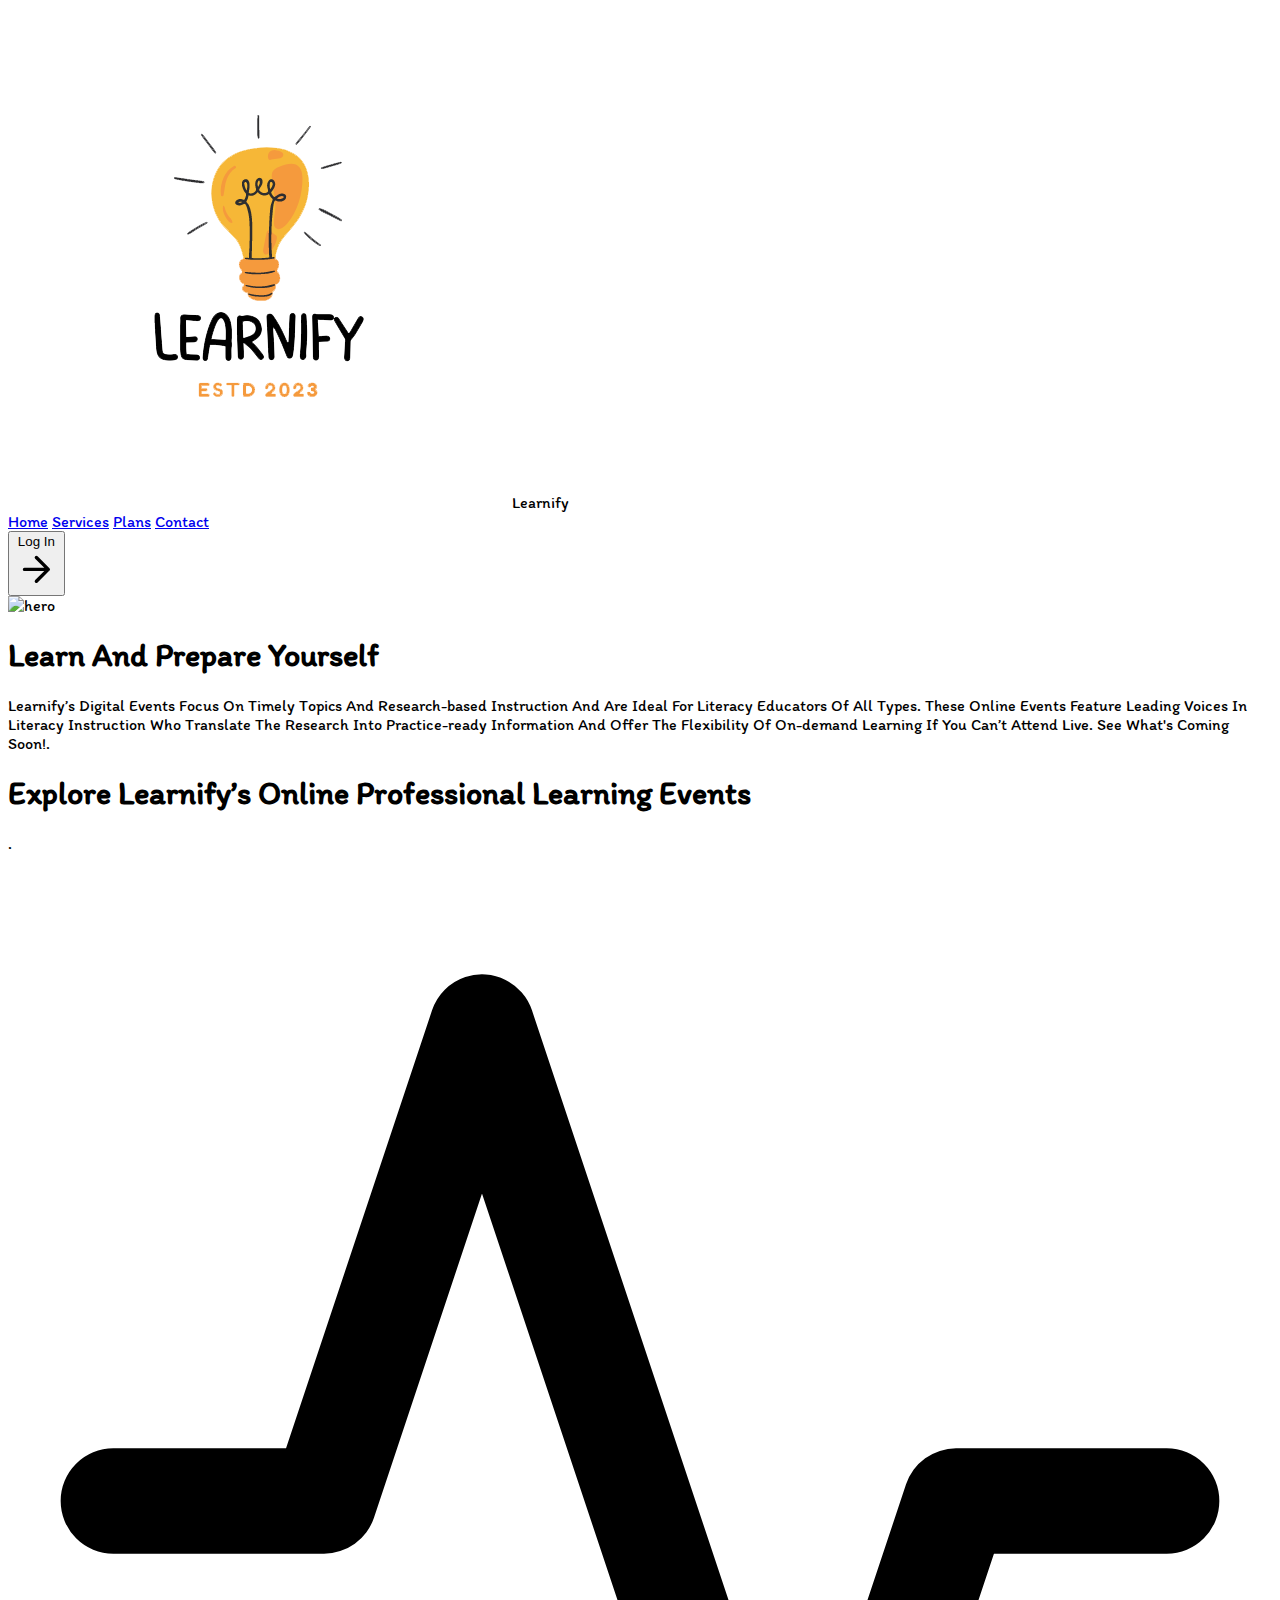
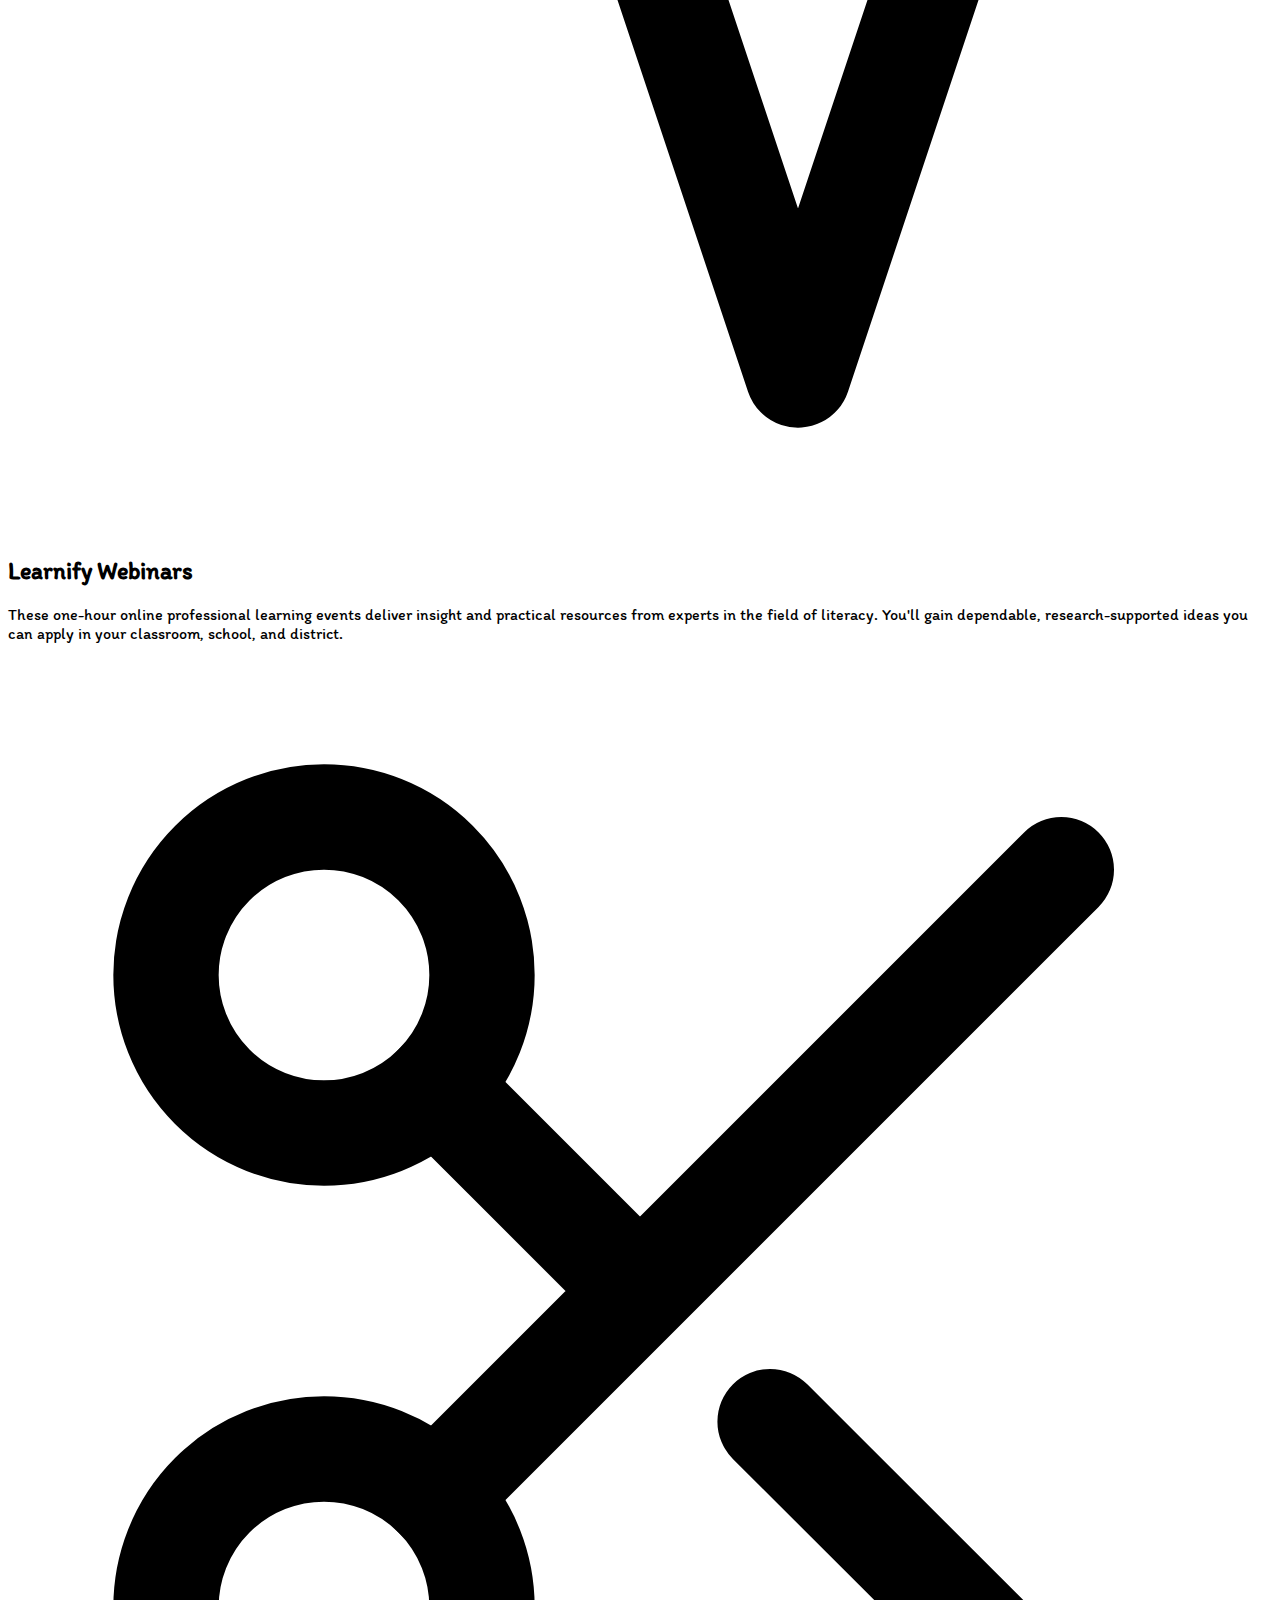
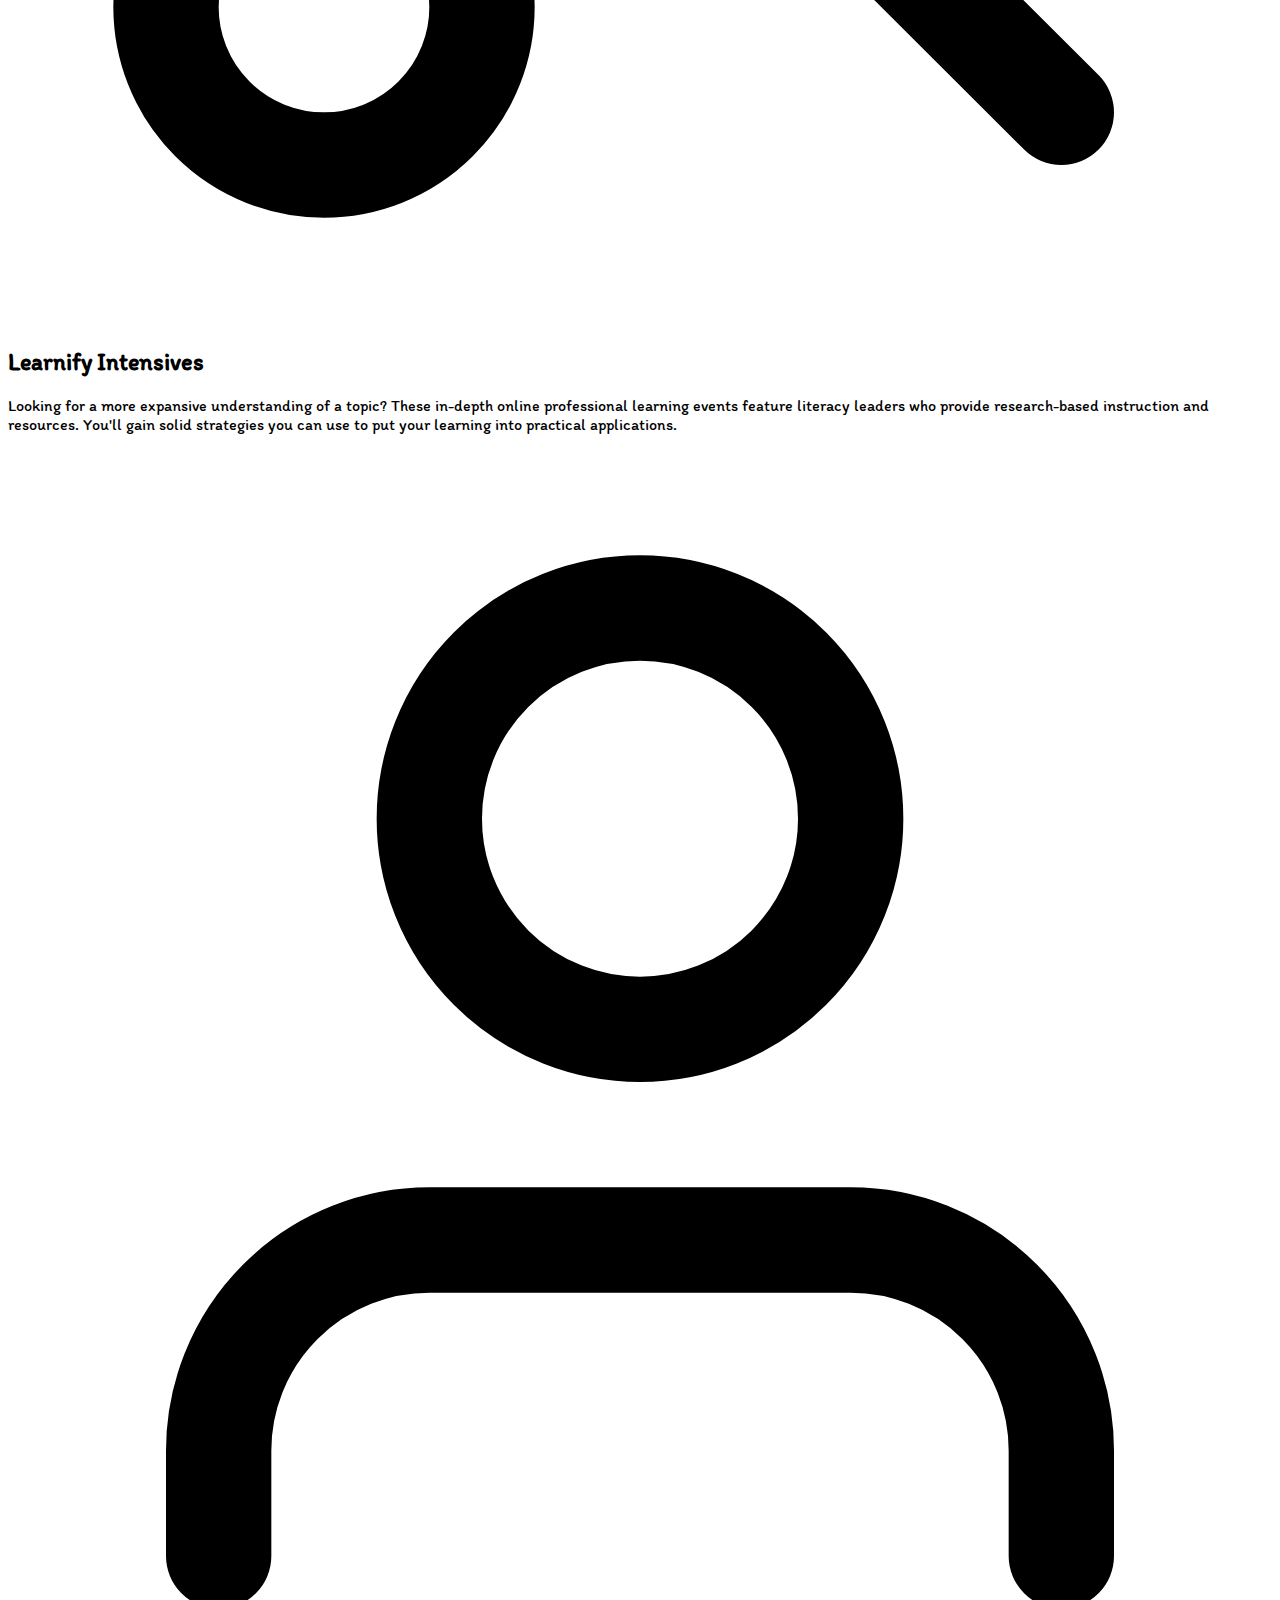
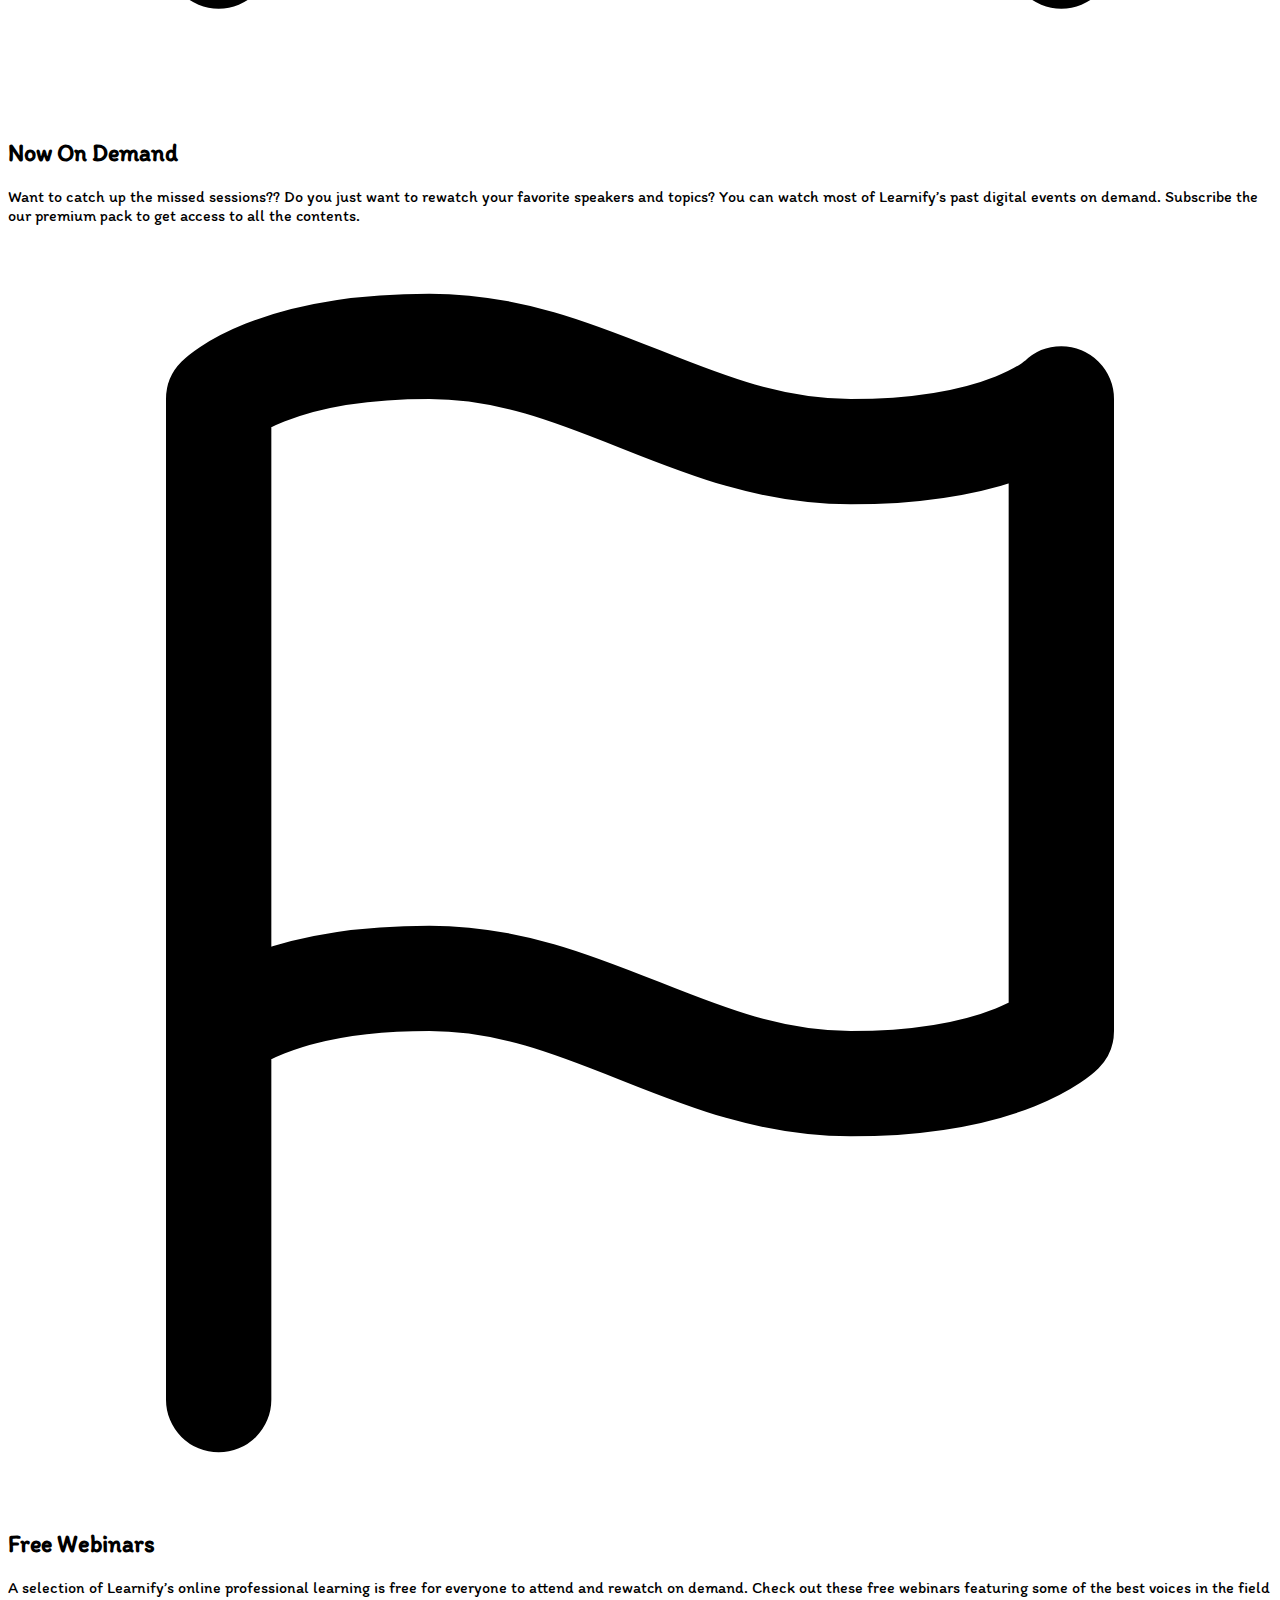
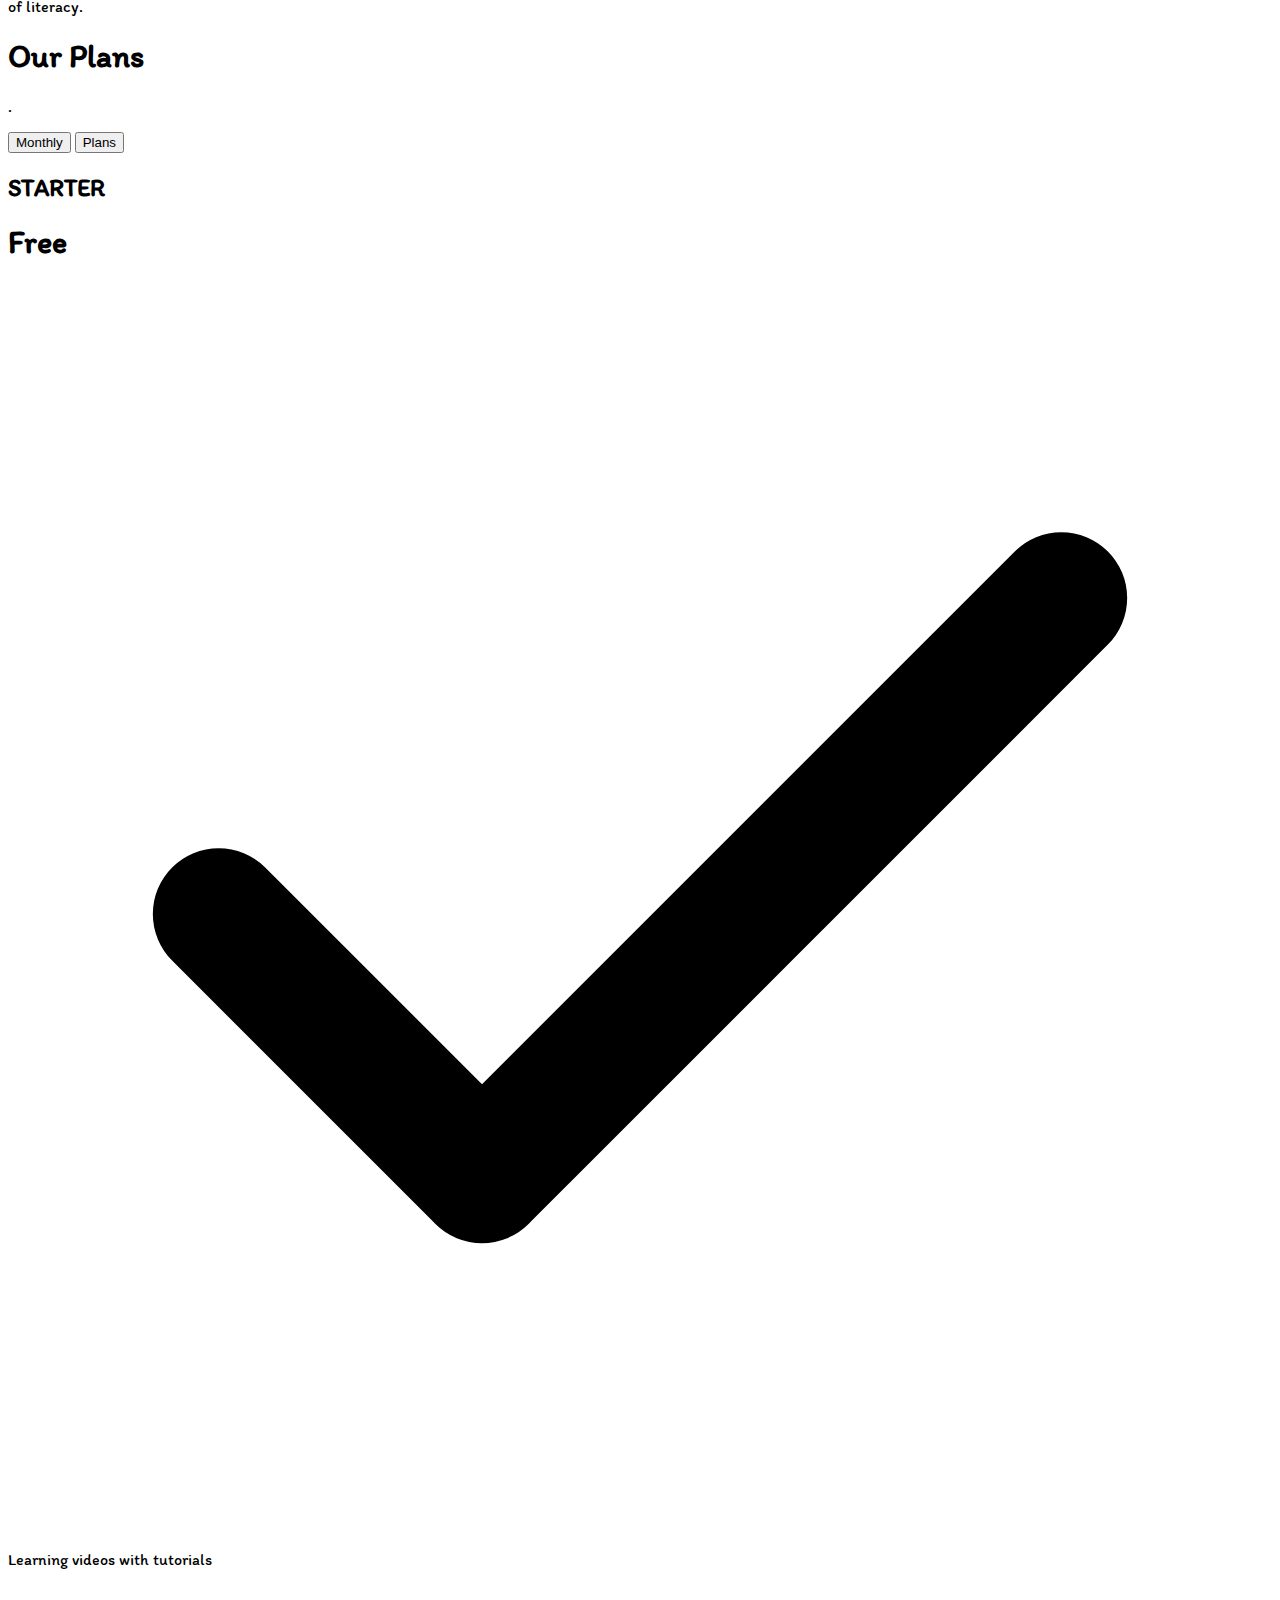
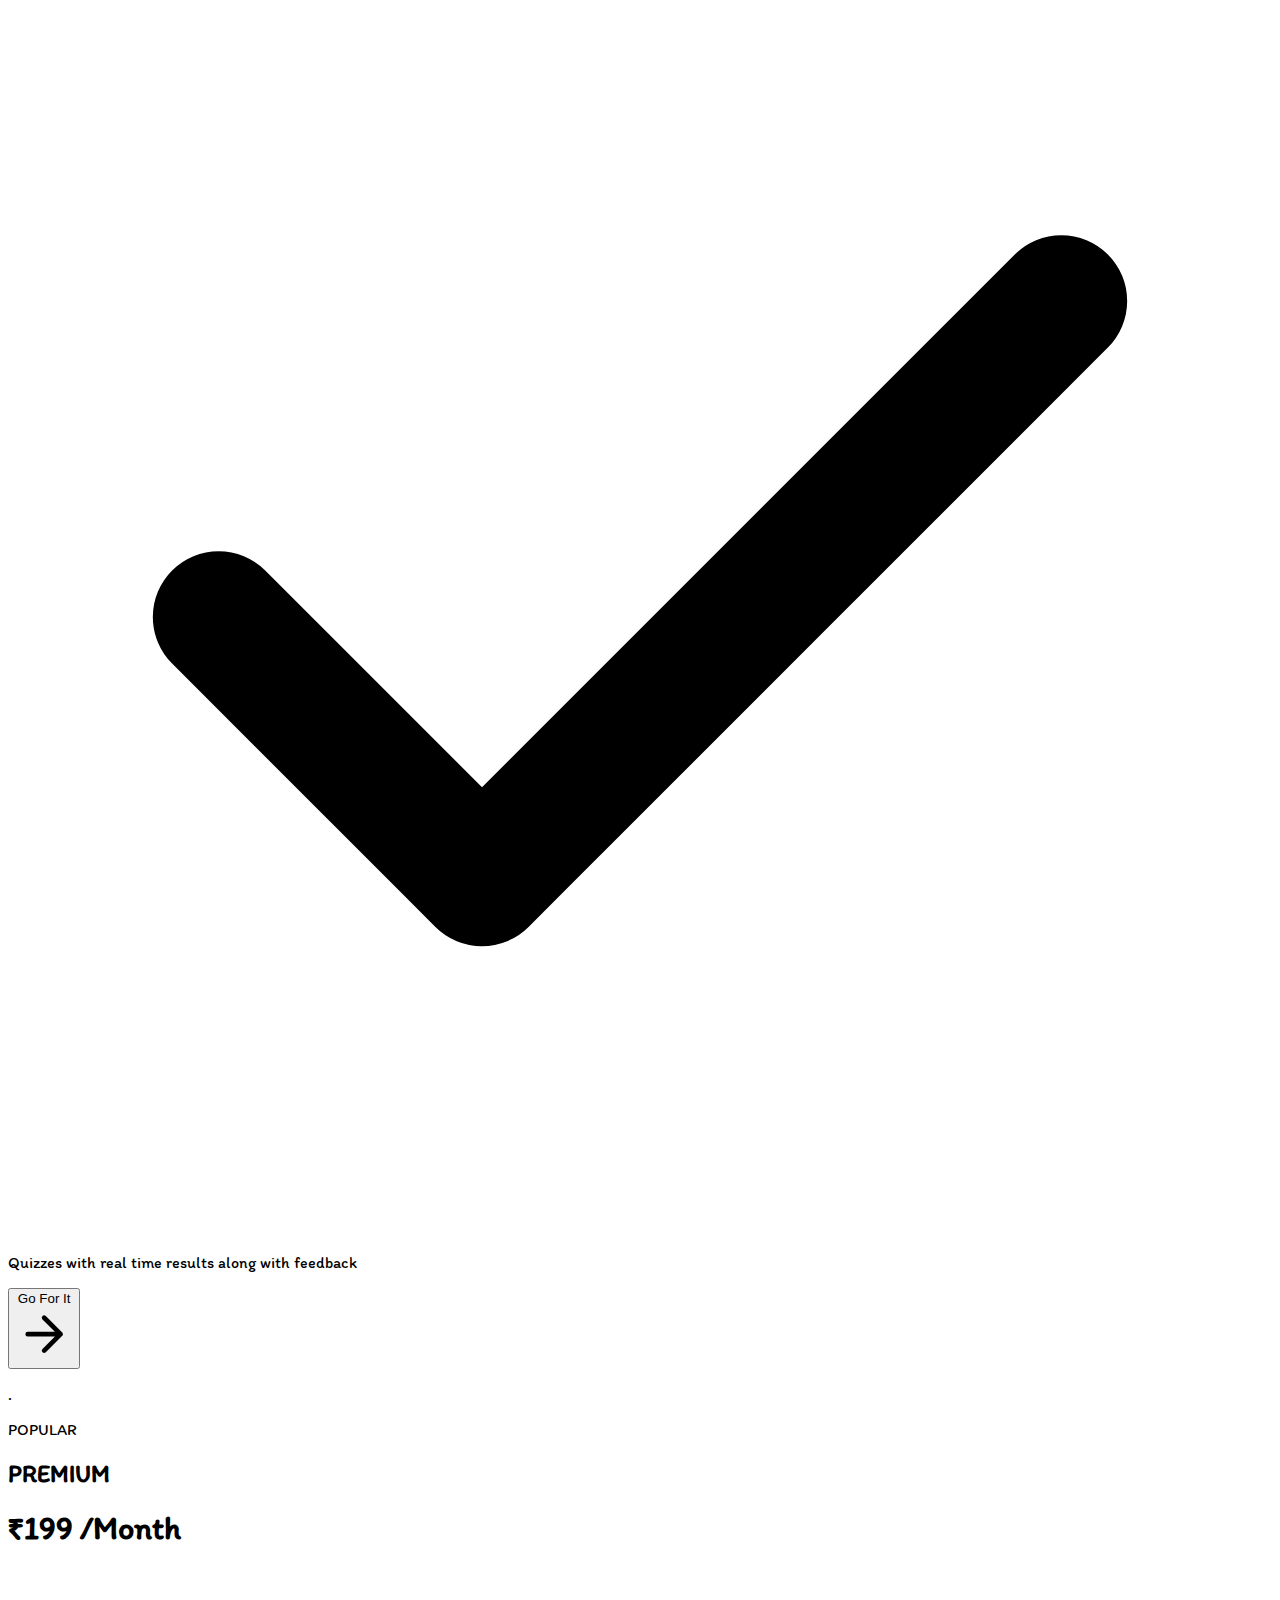
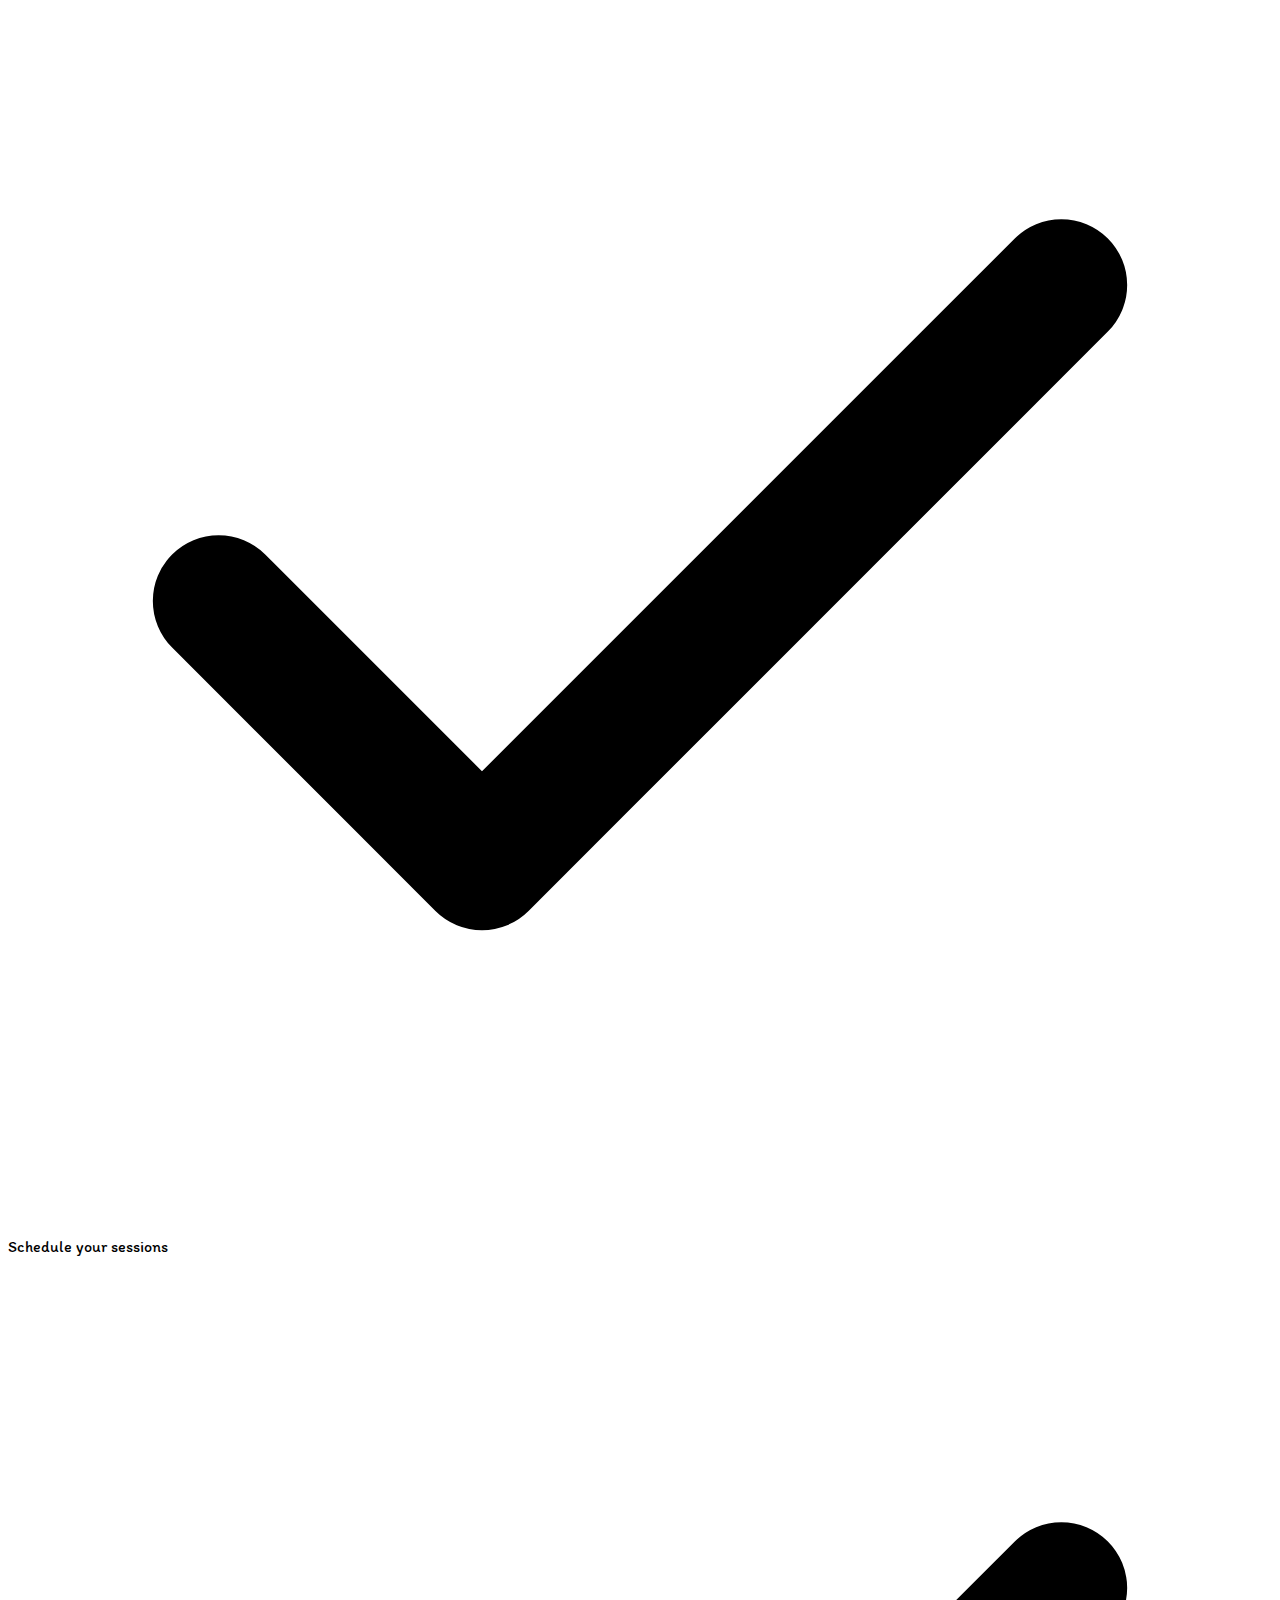
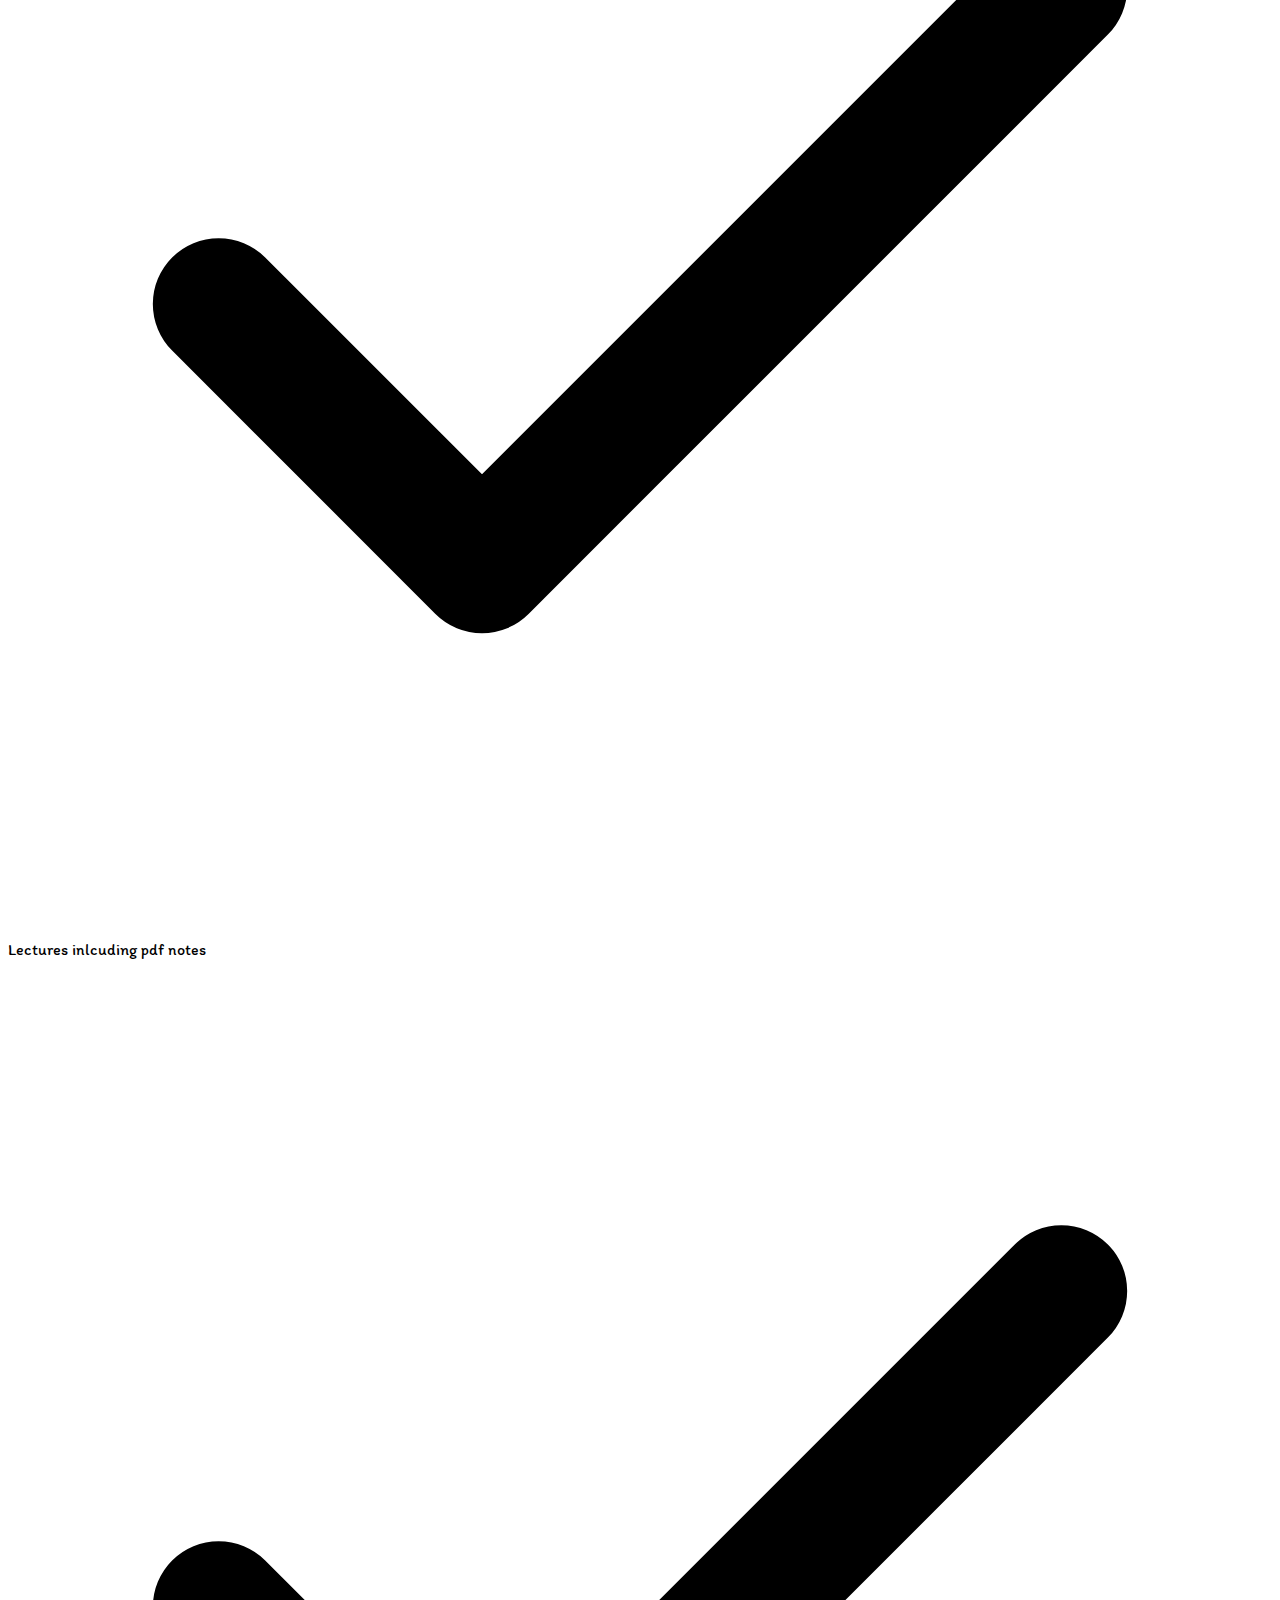
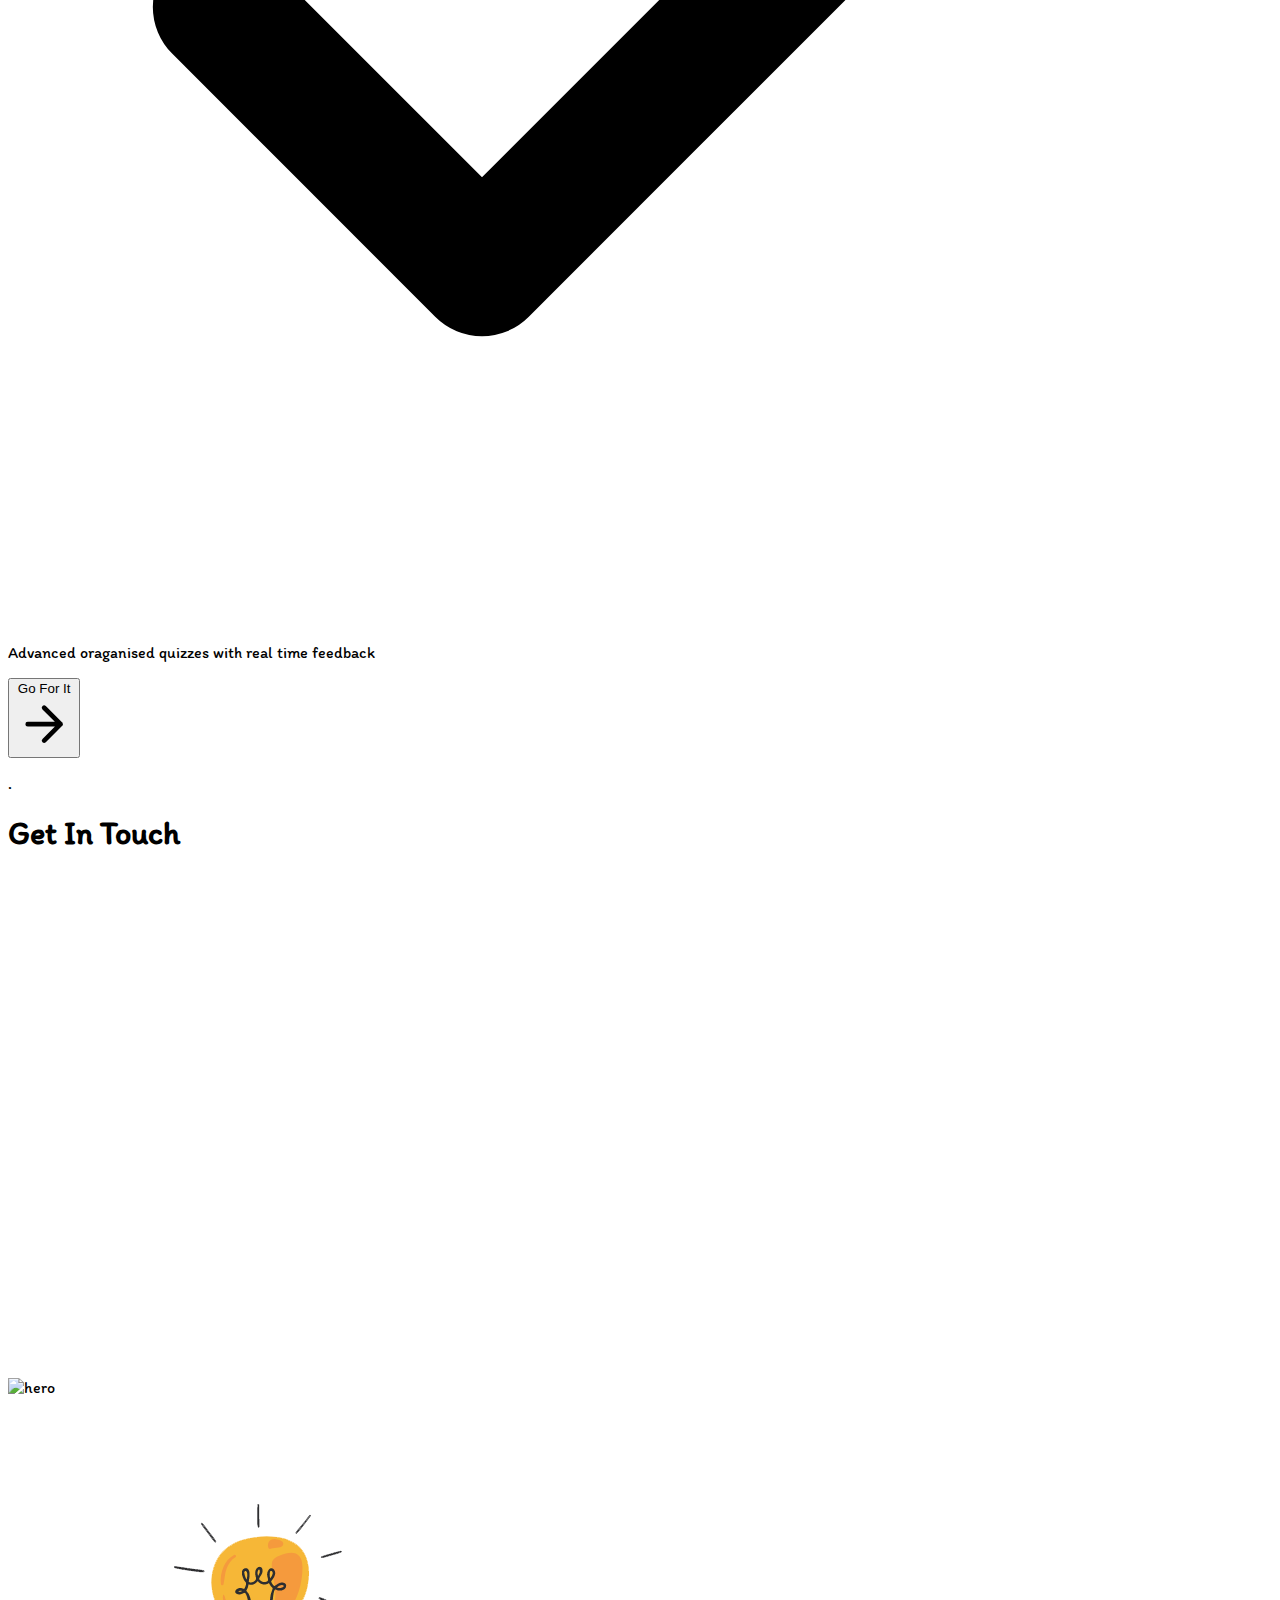
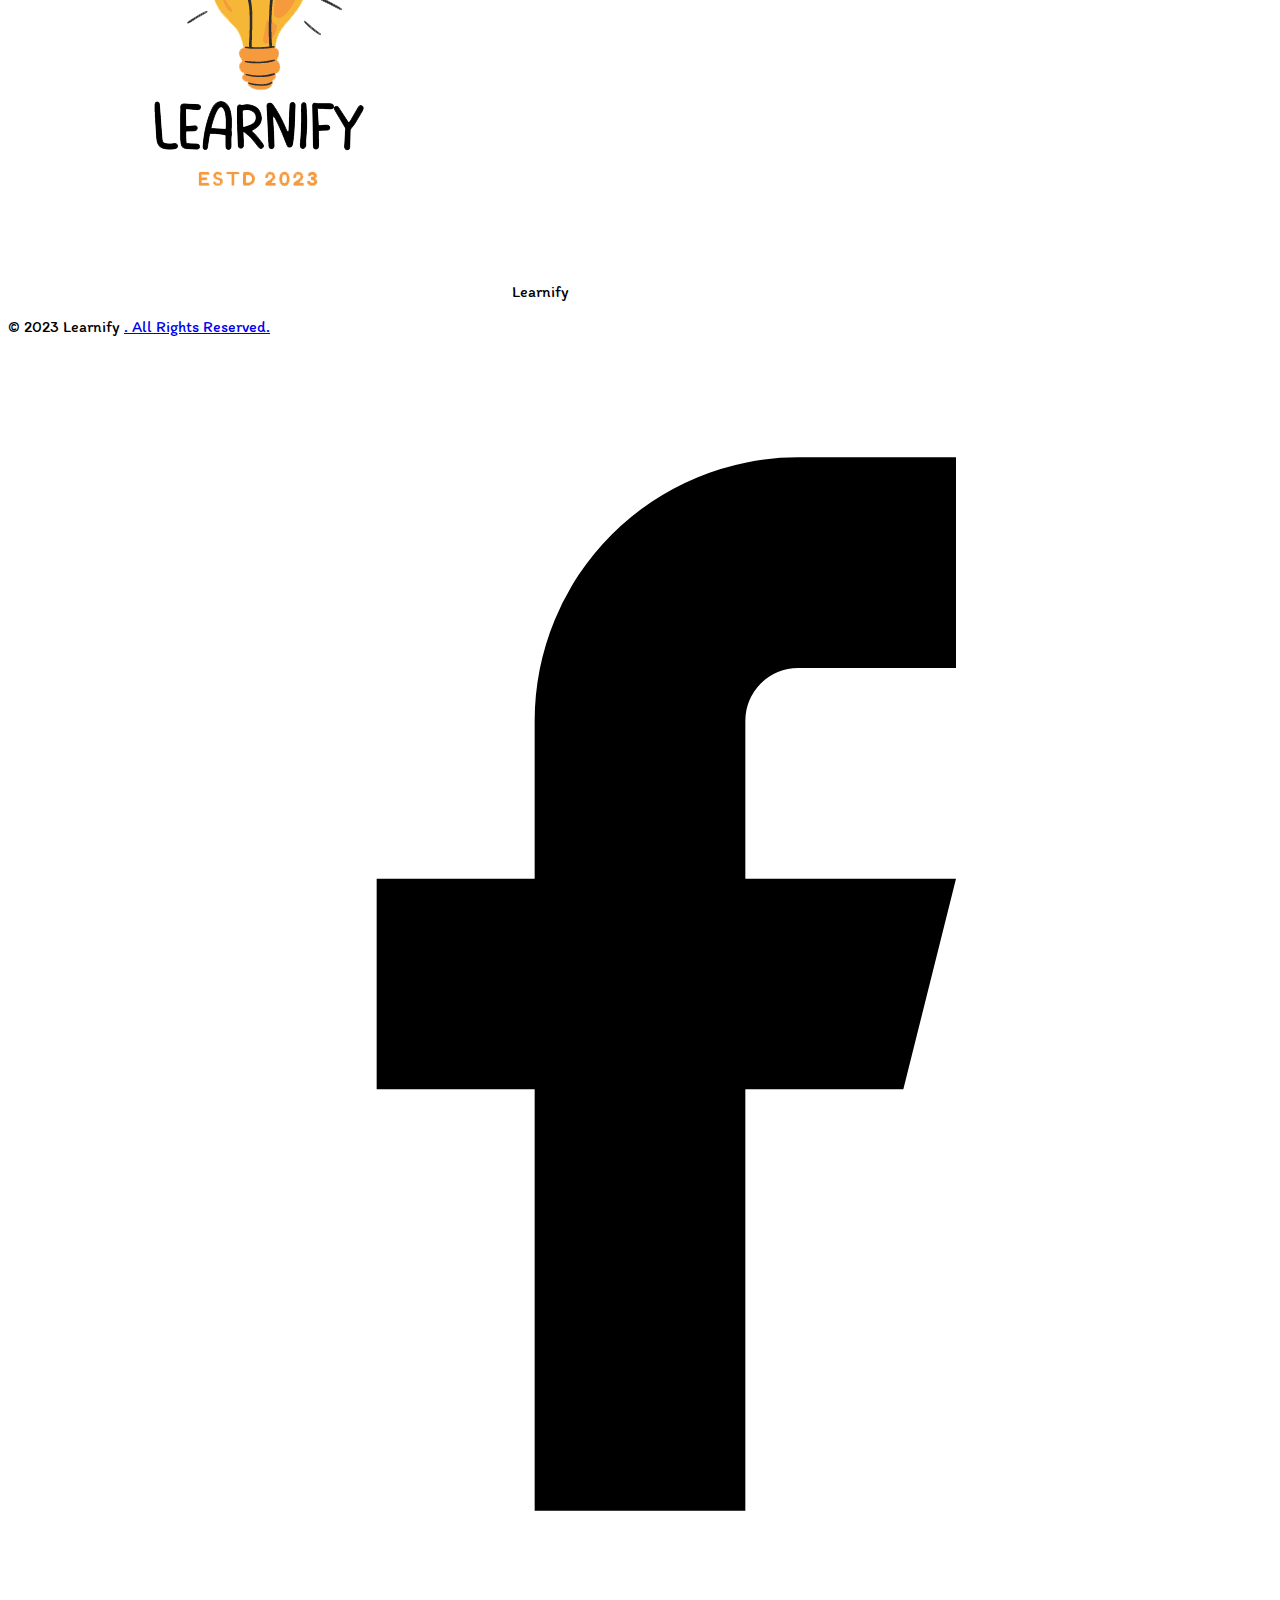
==== index.html @ 4a9d0277 "Fixed Css Of Forms" ====
<!doctype html>
<html>

<head>
    <meta charset="UTF-8">
    <meta name="viewport" content="width=device-width, initial-scale=1.0">
    <meta name="description" content="Welcome To World's Most Simplest e-Learning Web App" />
    <meta name="keywords" content="cloud,e-Learning,learnify" />
    <meta name="author" content="Soumwadeep Guha, Rohan Sharma & Manjeet Sharma" />
    <link rel="icon" href="img/relicon.png">
    <title>Welcome To Learnify</title>
    <script src="https://cdn.tailwindcss.com"></script>
</head>
<style>
    @import url("https://fonts.googleapis.com/css2?family=Itim&display=swap");

    body {
        overflow-x: hidden !important;
        font-family: "Itim", cursive !important;
        scroll-behavior: smooth !important;
    }

    #iframecss {
        width: 100%;
        min-width: 500px;
        height: auto;
        min-height: 500px;
    }

    @media screen and (max-width: 962px) {
        #iframecss {
            width: 60%!important;
            min-width: 400px;
            height: auto;
            min-height: 500px;
        }
    }
</style>

<body>
    <header class="text-gray-600 body-font">
        <div class="container mx-auto flex flex-wrap p-5 flex-col md:flex-row items-center">
            <a
                class="flex order-first lg:order-none lg:w-1/5 title-font font-medium items-center text-gray-900 lg:items-center lg:justify-center mb-4 md:mb-0">
                <img src="img/icon.png" alt="logo" class="w-16 rounded-full">
                <span class="ml-3 text-3xl">Learnify</span>
            </a>
            <nav class="flex lg:w-2/5 flex-wrap items-center mt-2 text-base md:ml-auto">
                <a class="mr-5 hover:text-gray-900" href="#home">Home</a>
                <!-- <a class="mr-5 hover:text-gray-900" href="#">About</a> -->
                <a class="mr-5 hover:text-gray-900" href="#services">Services</a>
                <a class="mr-5 hover:text-gray-900" href="#plans">Plans</a>
                <a class="hover:text-gray-900" href="#contact">Contact</a>
            </nav>

            <div class="lg:w-2/5 inline-flex lg:justify-end ml-5 lg:ml-0">
                <button
                    class="inline-flex items-center bg-yellow-500 border-0 py-1 px-3 focus:outline-none hover:bg-gray-200 rounded text-base mt-4 md:mt-0">Log
                    In
                    <svg fill="none" stroke="currentColor" stroke-linecap="round" stroke-linejoin="round"
                        stroke-width="2" class="w-4 h-4 ml-1" viewBox="0 0 24 24">
                        <path d="M5 12h14M12 5l7 7-7 7"></path>
                    </svg>
                </button>
            </div>
        </div>
    </header>
    <!-- home -->
    <section class="text-gray-600 body-font" id="home">
        <div class="container mx-auto flex px-5 py-24 md:flex-row flex-col items-center">
            <div class="lg:max-w-lg lg:w-full md:w-1/2 w-5/6 mb-10 md:mb-0">
                <img class="object-cover object-center rounded-[30px]" alt="hero"
                    src="https://source.unsplash.com/720x600/?education">
            </div>
            <div
                class="lg:flex-grow md:w-1/2 lg:pl-24 md:pl-16 flex flex-col md:items-start md:text-left items-center text-center">
                <h1 class="title-font sm:text-4xl text-3xl mb-4 font-medium text-gray-900">Learn And Prepare Yourself
                </h1>
                <p class="mb-8 leading-relaxed">Learnify’s Digital Events Focus On Timely Topics And Research-based
                    Instruction And Are Ideal For Literacy Educators Of All Types. These Online Events Feature Leading
                    Voices In Literacy Instruction Who Translate The Research Into Practice-ready Information And Offer
                    The Flexibility Of On-demand Learning If You Can’t Attend Live. See What's Coming Soon!.</p>
            </div>
        </div>
    </section>
    <!-- services -->
    <section class="text-gray-600 body-font" id="services">
        <div class="container px-5 py-24 mx-auto">
            <div class="flex flex-wrap w-full mb-20 flex-col items-center text-center">
                <h1 class="sm:text-3xl text-2xl font-medium title-font mb-2 text-gray-900">Explore Learnify’s Online
                    Professional Learning Events</h1>
                <p class="lg:w-1/2 w-full leading-relaxed text-gray-500">.</p>
            </div>
            <div class="flex flex-wrap -m-4">
                <div class="xl:w-1/3 md:w-1/2 p-4">
                    <div class="border border-gray-200 p-6 rounded-lg">
                        <div
                            class="w-10 h-10 inline-flex items-center justify-center rounded-full bg-yellow-100 text-yellow-500 mb-4">
                            <svg fill="none" stroke="currentColor" stroke-linecap="round" stroke-linejoin="round"
                                stroke-width="2" class="w-6 h-6" viewBox="0 0 24 24">
                                <path d="M22 12h-4l-3 9L9 3l-3 9H2"></path>
                            </svg>
                        </div>
                        <h2 class="text-lg text-gray-900 font-medium title-font mb-2">Learnify Webinars</h2>
                        <p class="leading-relaxed text-base">These one-hour online professional learning events deliver
                            insight and practical resources from experts in the field of literacy. You'll gain
                            dependable, research-supported ideas you can apply in your classroom, school, and district.
                        </p>
                    </div>
                </div>
                <div class="xl:w-1/3 md:w-1/2 p-4">
                    <div class="border border-gray-200 p-6 rounded-lg">
                        <div
                            class="w-10 h-10 inline-flex items-center justify-center rounded-full bg-yellow-100 text-yellow-500 mb-4">
                            <svg fill="none" stroke="currentColor" stroke-linecap="round" stroke-linejoin="round"
                                stroke-width="2" class="w-6 h-6" viewBox="0 0 24 24">
                                <circle cx="6" cy="6" r="3"></circle>
                                <circle cx="6" cy="18" r="3"></circle>
                                <path d="M20 4L8.12 15.88M14.47 14.48L20 20M8.12 8.12L12 12"></path>
                            </svg>
                        </div>
                        <h2 class="text-lg text-gray-900 font-medium title-font mb-2">Learnify Intensives</h2>
                        <p class="leading-relaxed text-base">Looking for a more expansive understanding of a topic?
                            These in-depth online professional learning events feature literacy leaders who provide
                            research-based instruction and resources. You'll gain solid strategies you can use to put
                            your learning into practical applications.</p>
                    </div>
                </div>
                <div class="xl:w-1/3 md:w-1/2 p-4">
                    <div class="border border-gray-200 p-6 rounded-lg">
                        <div
                            class="w-10 h-10 inline-flex items-center justify-center rounded-full bg-yellow-100 text-yellow-500 mb-4">
                            <svg fill="none" stroke="currentColor" stroke-linecap="round" stroke-linejoin="round"
                                stroke-width="2" class="w-6 h-6" viewBox="0 0 24 24">
                                <path d="M20 21v-2a4 4 0 00-4-4H8a4 4 0 00-4 4v2"></path>
                                <circle cx="12" cy="7" r="4"></circle>
                            </svg>
                        </div>
                        <h2 class="text-lg text-gray-900 font-medium title-font mb-2">Now On Demand</h2>
                        <p class="leading-relaxed text-base">Want to catch up the missed sessions?? Do you just want to
                            rewatch your favorite speakers and topics? You can watch most of Learnify’s past digital
                            events on demand. Subscribe the our premium pack to get access to all the contents.</p>
                    </div>
                </div>
                <div class="xl:w-1/3 md:w-1/2 p-4">
                    <div class="border border-gray-200 p-6 rounded-lg">
                        <div
                            class="w-10 h-10 inline-flex items-center justify-center rounded-full bg-yellow-100 text-yellow-500 mb-4">
                            <svg fill="none" stroke="currentColor" stroke-linecap="round" stroke-linejoin="round"
                                stroke-width="2" class="w-6 h-6" viewBox="0 0 24 24">
                                <path d="M4 15s1-1 4-1 5 2 8 2 4-1 4-1V3s-1 1-4 1-5-2-8-2-4 1-4 1zM4 22v-7"></path>
                            </svg>
                        </div>
                        <h2 class="text-lg text-gray-900 font-medium title-font mb-2">Free Webinars</h2>
                        <p class="leading-relaxed text-base">A selection of Learnify’s online professional learning is
                            free for everyone to attend and rewatch on demand. Check out these free webinars featuring
                            some of the best voices in the field of literacy.</p>
                    </div>
                </div>
            </div>
        </div>
        </div>
    </section>
    <!-- packs -->
    <section class="text-gray-600 body-font overflow-hidden" id="plans">
        <div class="container px-5 py-24 mx-auto">
            <div class="flex flex-col text-center w-full mb-20">
                <h1 class="sm:text-4xl text-3xl font-medium title-font mb-2 text-gray-900">Our Plans</h1>
                <p class="lg:w-2/3 mx-auto leading-relaxed text-base text-gray-500">.</p>
                <div class="flex mx-auto border-2 border-yellow-500 rounded overflow-hidden mt-6">
                    <button class="py-1 px-4 bg-yellow-500 text-white focus:outline-none">Monthly</button>
                    <button class="py-1 px-4 focus:outline-none">Plans</button>
                </div>
            </div>
            <div class="flex flex-wrap -m-4">
                <div class="p-4 xl:w-1/2 h-1/2 md:w-1/2">
                    <div class="h-full p-6 rounded-lg border-2 border-gray-300 flex flex-col relative overflow-hidden">
                        <h2 class="text-sm tracking-widest title-font mb-1 font-medium">STARTER</h2>
                        <h1 class="text-5xl text-gray-900 pb-4 mb-4 border-b border-gray-200 leading-none">Free</h1>
                        <p class="flex items-center text-gray-600 mb-2">
                            <span
                                class="w-4 h-4 mr-2 inline-flex items-center justify-center bg-gray-400 text-white rounded-full flex-shrink-0">
                                <svg fill="none" stroke="currentColor" stroke-linecap="round" stroke-linejoin="round"
                                    stroke-width="2.5" class="w-3 h-3" viewBox="0 0 24 24">
                                    <path d="M20 6L9 17l-5-5"></path>
                                </svg>
                            </span>Learning videos with tutorials
                        </p>
                        <p class="flex items-center text-gray-600 mb-2">
                            <span
                                class="w-4 h-4 mr-2 inline-flex items-center justify-center bg-gray-400 text-white rounded-full flex-shrink-0">
                                <svg fill="none" stroke="currentColor" stroke-linecap="round" stroke-linejoin="round"
                                    stroke-width="2.5" class="w-3 h-3" viewBox="0 0 24 24">
                                    <path d="M20 6L9 17l-5-5"></path>
                                </svg>
                            </span>Quizzes with real time results along with feedback
                        </p>
                        <button
                            class="flex items-center mt-auto text-white bg-gray-400 border-0 py-2 px-4 w-1/2 focus:outline-none hover:bg-gray-500 rounded-full">Go
                            For It
                            <svg fill="none" stroke="currentColor" stroke-linecap="round" stroke-linejoin="round"
                                stroke-width="2" class="w-4 h-4 ml-auto" viewBox="0 0 24 24">
                                <path d="M5 12h14M12 5l7 7-7 7"></path>
                            </svg>
                        </button>
                        <p class="text-xs text-gray-500 mt-3">.</p>
                    </div>
                </div>
                <div class="p-4 xl:w-1/2 h-1/2 md:w-1/2">
                    <div
                        class="h-full p-6 rounded-lg border-2 border-yellow-500 flex flex-col relative overflow-hidden">
                        <span
                            class="bg-yellow-500 text-white px-3 py-1 tracking-widest text-xs absolute right-0 top-0 rounded-bl">POPULAR</span>
                        <h2 class="text-sm tracking-widest title-font mb-1 font-medium">PREMIUM</h2>
                        <h1
                            class="text-5xl text-gray-900 leading-none flex items-center pb-4 mb-4 border-b border-gray-200">
                            <span>₹199</span>
                            <span class="text-lg ml-1 font-normal text-gray-500">/Month</span>
                        </h1>
                        <p class="flex items-center text-gray-600 mb-2">
                            <span
                                class="w-4 h-4 mr-2 inline-flex items-center justify-center bg-gray-400 text-white rounded-full flex-shrink-0">
                                <svg fill="none" stroke="currentColor" stroke-linecap="round" stroke-linejoin="round"
                                    stroke-width="2.5" class="w-3 h-3" viewBox="0 0 24 24">
                                    <path d="M20 6L9 17l-5-5"></path>
                                </svg>
                            </span>Schedule your sessions
                        </p>
                        <p class="flex items-center text-gray-600 mb-2">
                            <span
                                class="w-4 h-4 mr-2 inline-flex items-center justify-center bg-gray-400 text-white rounded-full flex-shrink-0">
                                <svg fill="none" stroke="currentColor" stroke-linecap="round" stroke-linejoin="round"
                                    stroke-width="2.5" class="w-3 h-3" viewBox="0 0 24 24">
                                    <path d="M20 6L9 17l-5-5"></path>
                                </svg>
                            </span>Lectures inlcuding pdf notes
                        </p>
                        <p class="flex items-center text-gray-600 mb-2">
                            <span
                                class="w-4 h-4 mr-2 inline-flex items-center justify-center bg-gray-400 text-white rounded-full flex-shrink-0">
                                <svg fill="none" stroke="currentColor" stroke-linecap="round" stroke-linejoin="round"
                                    stroke-width="2.5" class="w-3 h-3" viewBox="0 0 24 24">
                                    <path d="M20 6L9 17l-5-5"></path>
                                </svg>
                            </span>Advanced oraganised quizzes with real time feedback
                        </p>
                        <button
                            class="flex items-center mt-auto text-white bg-yellow-500 border-0 py-2 px-4 w-1/2 focus:outline-none hover:bg-yellow-600 rounded-full">Go
                            For It
                            <svg fill="none" stroke="currentColor" stroke-linecap="round" stroke-linejoin="round"
                                stroke-width="2" class="w-4 h-4 ml-auto" viewBox="0 0 24 24">
                                <path d="M5 12h14M12 5l7 7-7 7"></path>
                            </svg>
                        </button>
                        <p class="text-xs text-gray-500 mt-3">
                        </p>
                        <p class="text-xs text-gray-500 mt-3">.</p>
                    </div>
                </div>
            </div>
        </div>
    </section>
    <!-- contact -->
    <section class="text-gray-600 body-font" id="contact">
        <div class="container mx-auto flex px-5 py-24 md:flex-row flex-col items-center">
            <div
                class="lg:flex-grow md:w-1/2 lg:pl-24 md:pl-16 flex flex-col md:items-start md:text-left items-center text-center">
                <h1 class="title-font sm:text-4xl text-3xl mb-4 font-medium text-gray-900">Get In Touch
                </h1>
                <div class="mb-8 leading-relaxed">
                    <iframe
                        src="https://docs.google.com/forms/d/e/1FAIpQLSemG5LpuOKJs7fBsZDUJQi9H6xZtbpotWwLPGr6PbhfaALEtg/viewform?embedded=true"
                        frameborder="0" marginheight="0" marginwidth="0" id="iframecss">Loading…</iframe>
                </div>
            </div>
            <div class="lg:max-w-lg lg:w-full md:w-1/2 w-5/6 mb-10 md:mb-0">
                <img class="object-cover object-center rounded-[30px]" alt="hero"
                    src="https://source.unsplash.com/720x600/?contact-us">
            </div>
        </div>
    </section>
    <!-- footer -->
    <footer class="text-gray-600 body-font">
        <div class="container px-5 py-8 mx-auto flex items-center sm:flex-row flex-col">
            <a class="flex title-font font-medium items-center md:justify-start justify-center text-gray-900">
                <img src="img/icon.png" alt="logo" class="w-16 text-white p-2 rounded-full">
                <span class="ml-3 text-xl">Learnify</span>
            </a>
            <p class="text-sm text-gray-500 sm:ml-4 sm:pl-4 sm:border-l-2 sm:border-gray-200 sm:py-2 sm:mt-0 mt-4">©
                2023 Learnify
                <a href="#" class="text-gray-600 ml-1" rel="noopener noreferrer" target="_blank">. All Rights Reserved.
                </a>
            </p>
            <span class="inline-flex sm:ml-auto sm:mt-0 mt-4 justify-center sm:justify-start">
                <a class="text-gray-500">
                    <svg fill="currentColor" stroke-linecap="round" stroke-linejoin="round" stroke-width="2"
                        class="w-5 h-5" viewBox="0 0 24 24">
                        <path d="M18 2h-3a5 5 0 00-5 5v3H7v4h3v8h4v-8h3l1-4h-4V7a1 1 0 011-1h3z"></path>
                    </svg>
                </a>
                <a class="ml-3 text-gray-500">
                    <svg fill="currentColor" stroke-linecap="round" stroke-linejoin="round" stroke-width="2"
                        class="w-5 h-5" viewBox="0 0 24 24">
                        <path
                            d="M23 3a10.9 10.9 0 01-3.14 1.53 4.48 4.48 0 00-7.86 3v1A10.66 10.66 0 013 4s-4 9 5 13a11.64 11.64 0 01-7 2c9 5 20 0 20-11.5a4.5 4.5 0 00-.08-.83A7.72 7.72 0 0023 3z">
                        </path>
                    </svg>
                </a>
                <a class="ml-3 text-gray-500">
                    <svg fill="none" stroke="currentColor" stroke-linecap="round" stroke-linejoin="round"
                        stroke-width="2" class="w-5 h-5" viewBox="0 0 24 24">
                        <rect width="20" height="20" x="2" y="2" rx="5" ry="5"></rect>
                        <path d="M16 11.37A4 4 0 1112.63 8 4 4 0 0116 11.37zm1.5-4.87h.01"></path>
                    </svg>
                </a>
                <a class="ml-3 text-gray-500">
                    <svg fill="currentColor" stroke="currentColor" stroke-linecap="round" stroke-linejoin="round"
                        stroke-width="0" class="w-5 h-5" viewBox="0 0 24 24">
                        <path stroke="none"
                            d="M16 8a6 6 0 016 6v7h-4v-7a2 2 0 00-2-2 2 2 0 00-2 2v7h-4v-7a6 6 0 016-6zM2 9h4v12H2z">
                        </path>
                        <circle cx="4" cy="4" r="2" stroke="none"></circle>
                    </svg>
                </a>
            </span>
        </div>
    </footer>
    <!--Start of Tawk.to Script-->
    <script type="text/javascript">
        var Tawk_API = Tawk_API || {}, Tawk_LoadStart = new Date();
        (function () {
            var s1 = document.createElement("script"), s0 = document.getElementsByTagName("script")[0];
            s1.async = true;
            s1.src = 'https://embed.tawk.to/63e1d58bc2f1ac1e2031cf82/1gol2kadr';
            s1.charset = 'UTF-8';
            s1.setAttribute('crossorigin', '*');
            s0.parentNode.insertBefore(s1, s0);
        })();
    </script>
    <!--End of Tawk.to Script-->
</body>

</html>
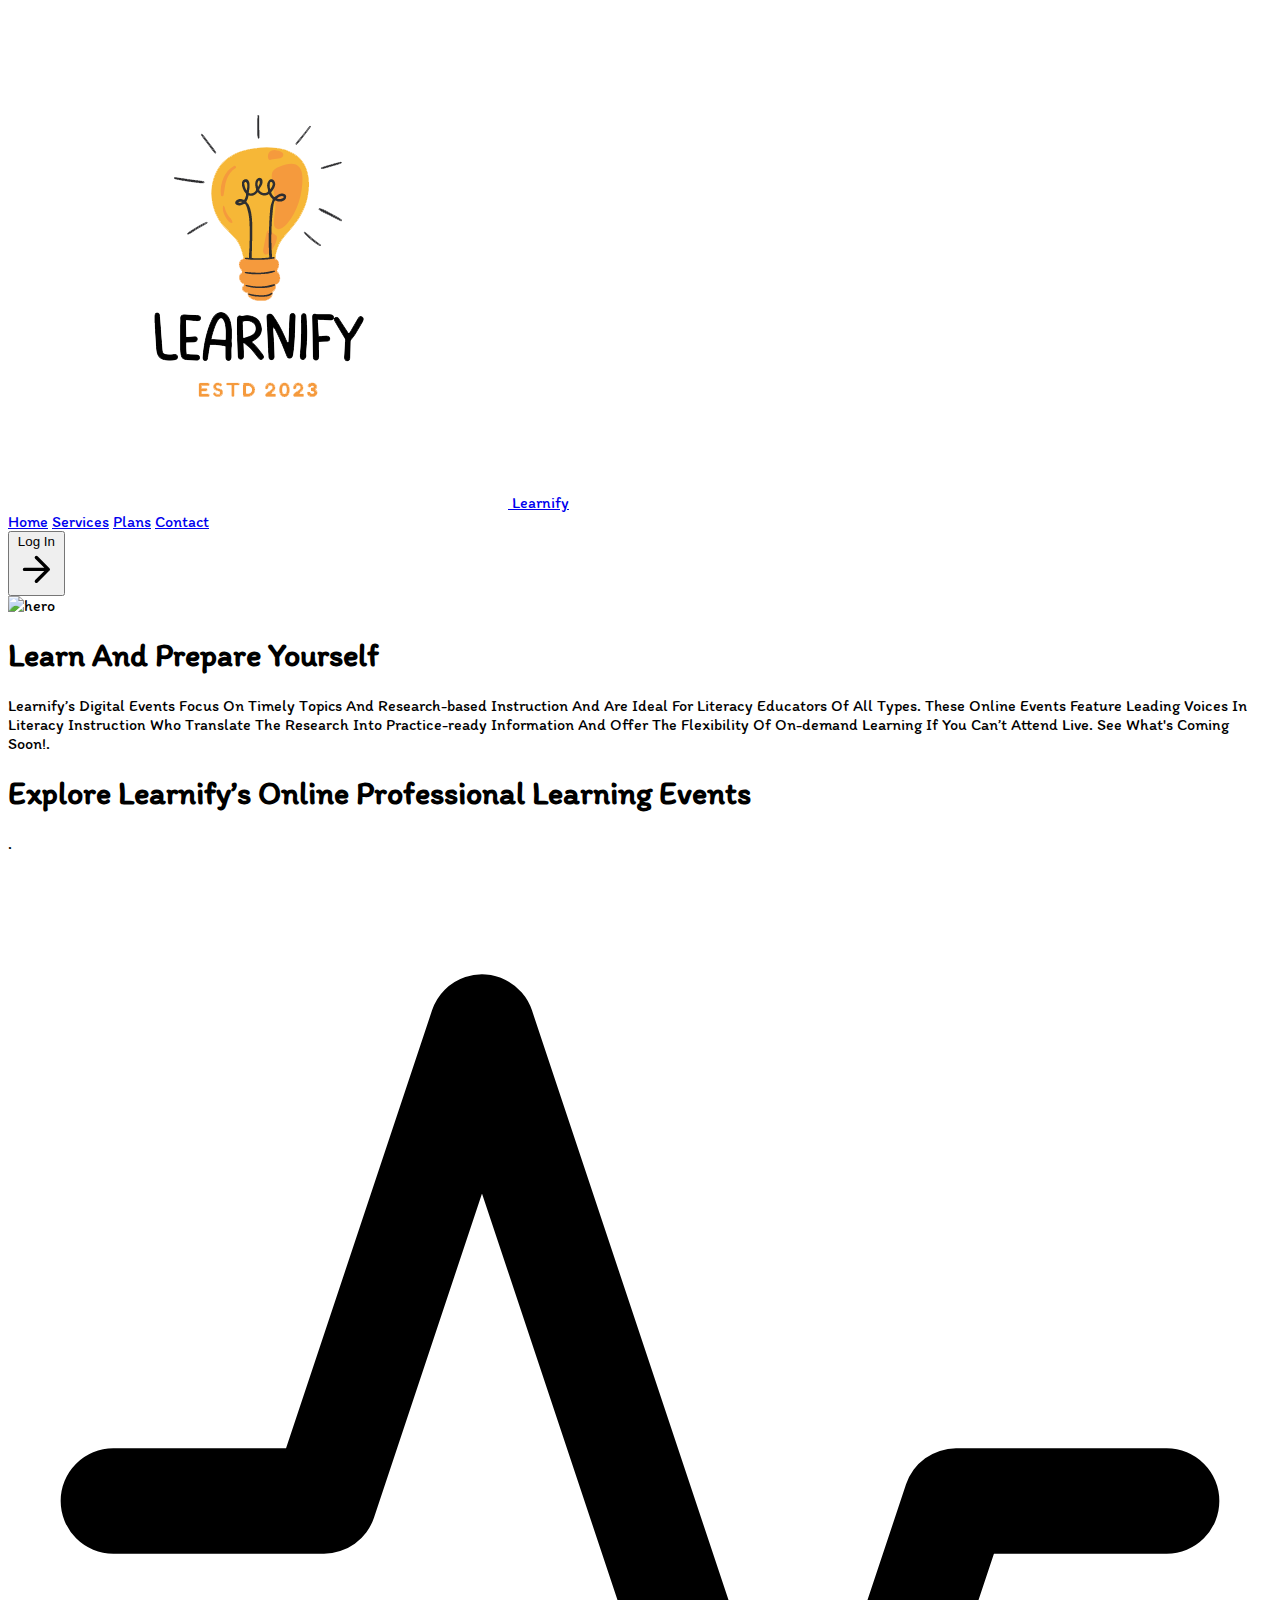
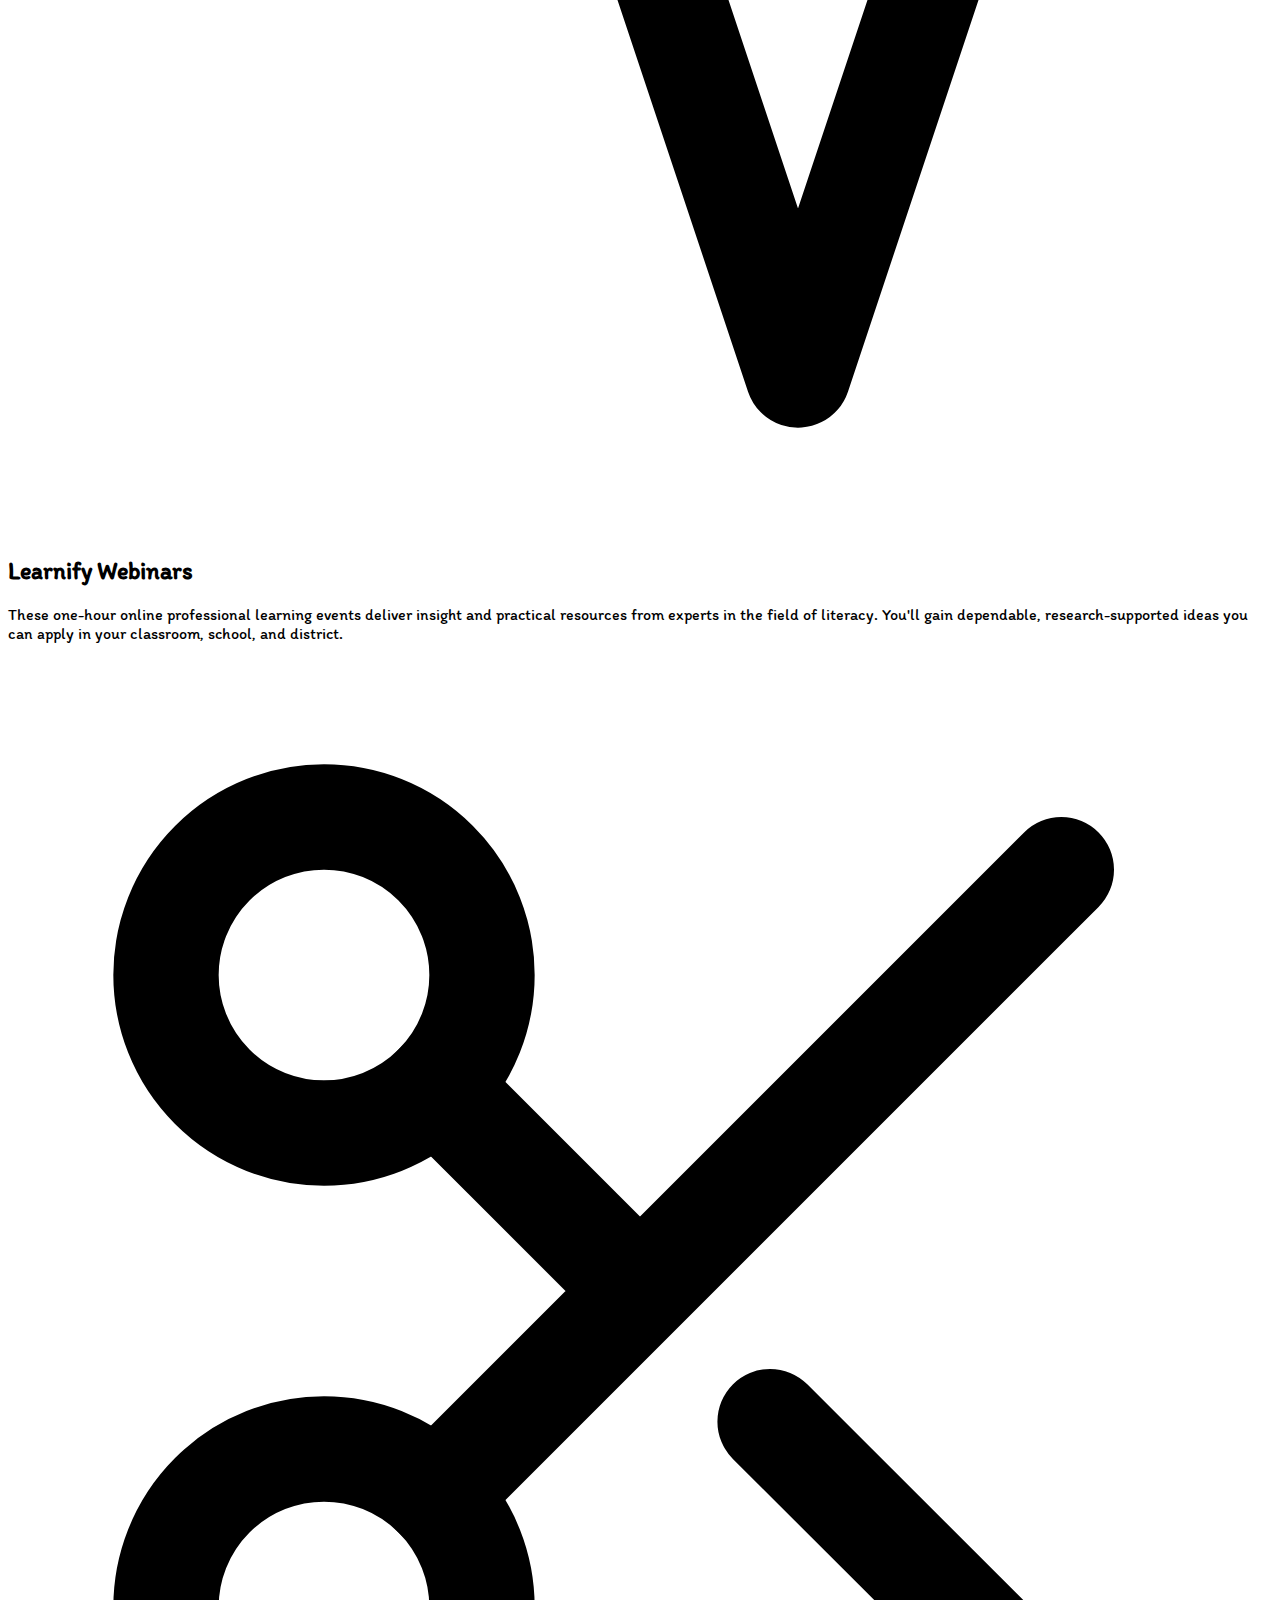
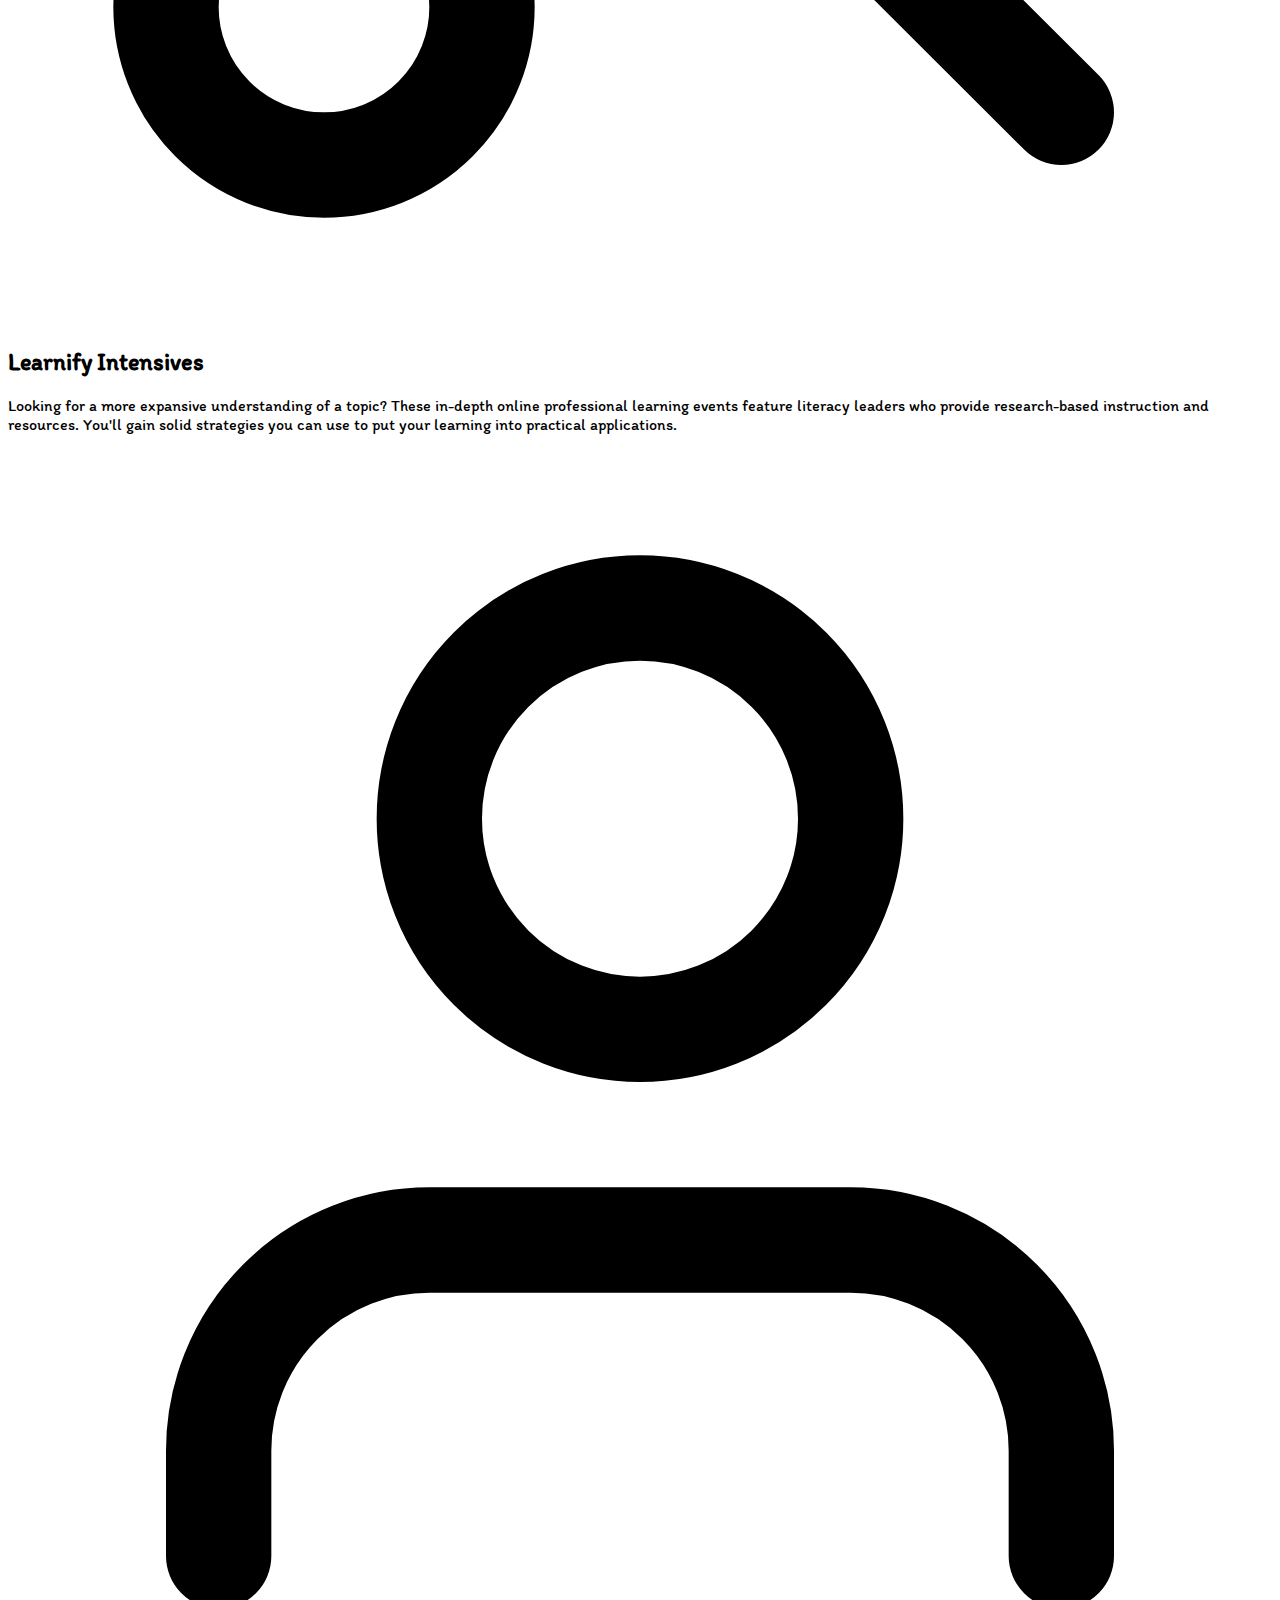
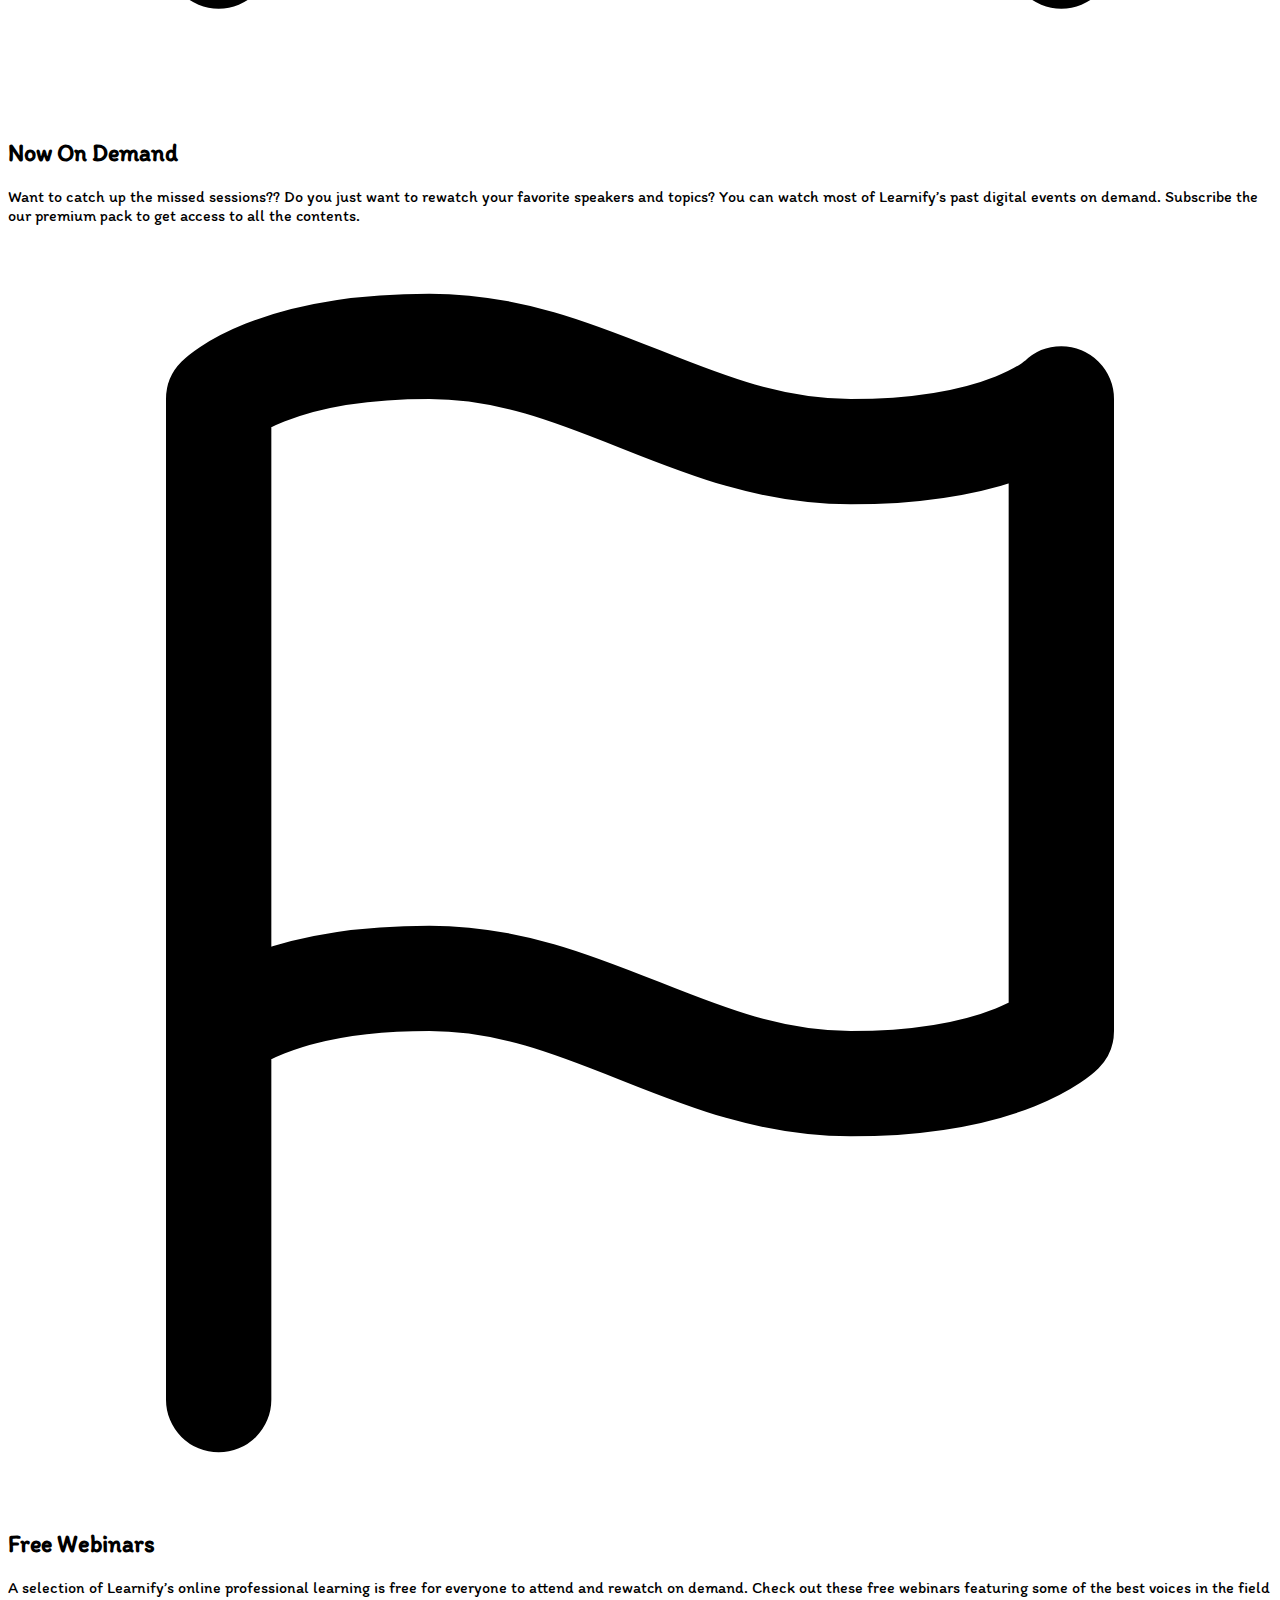
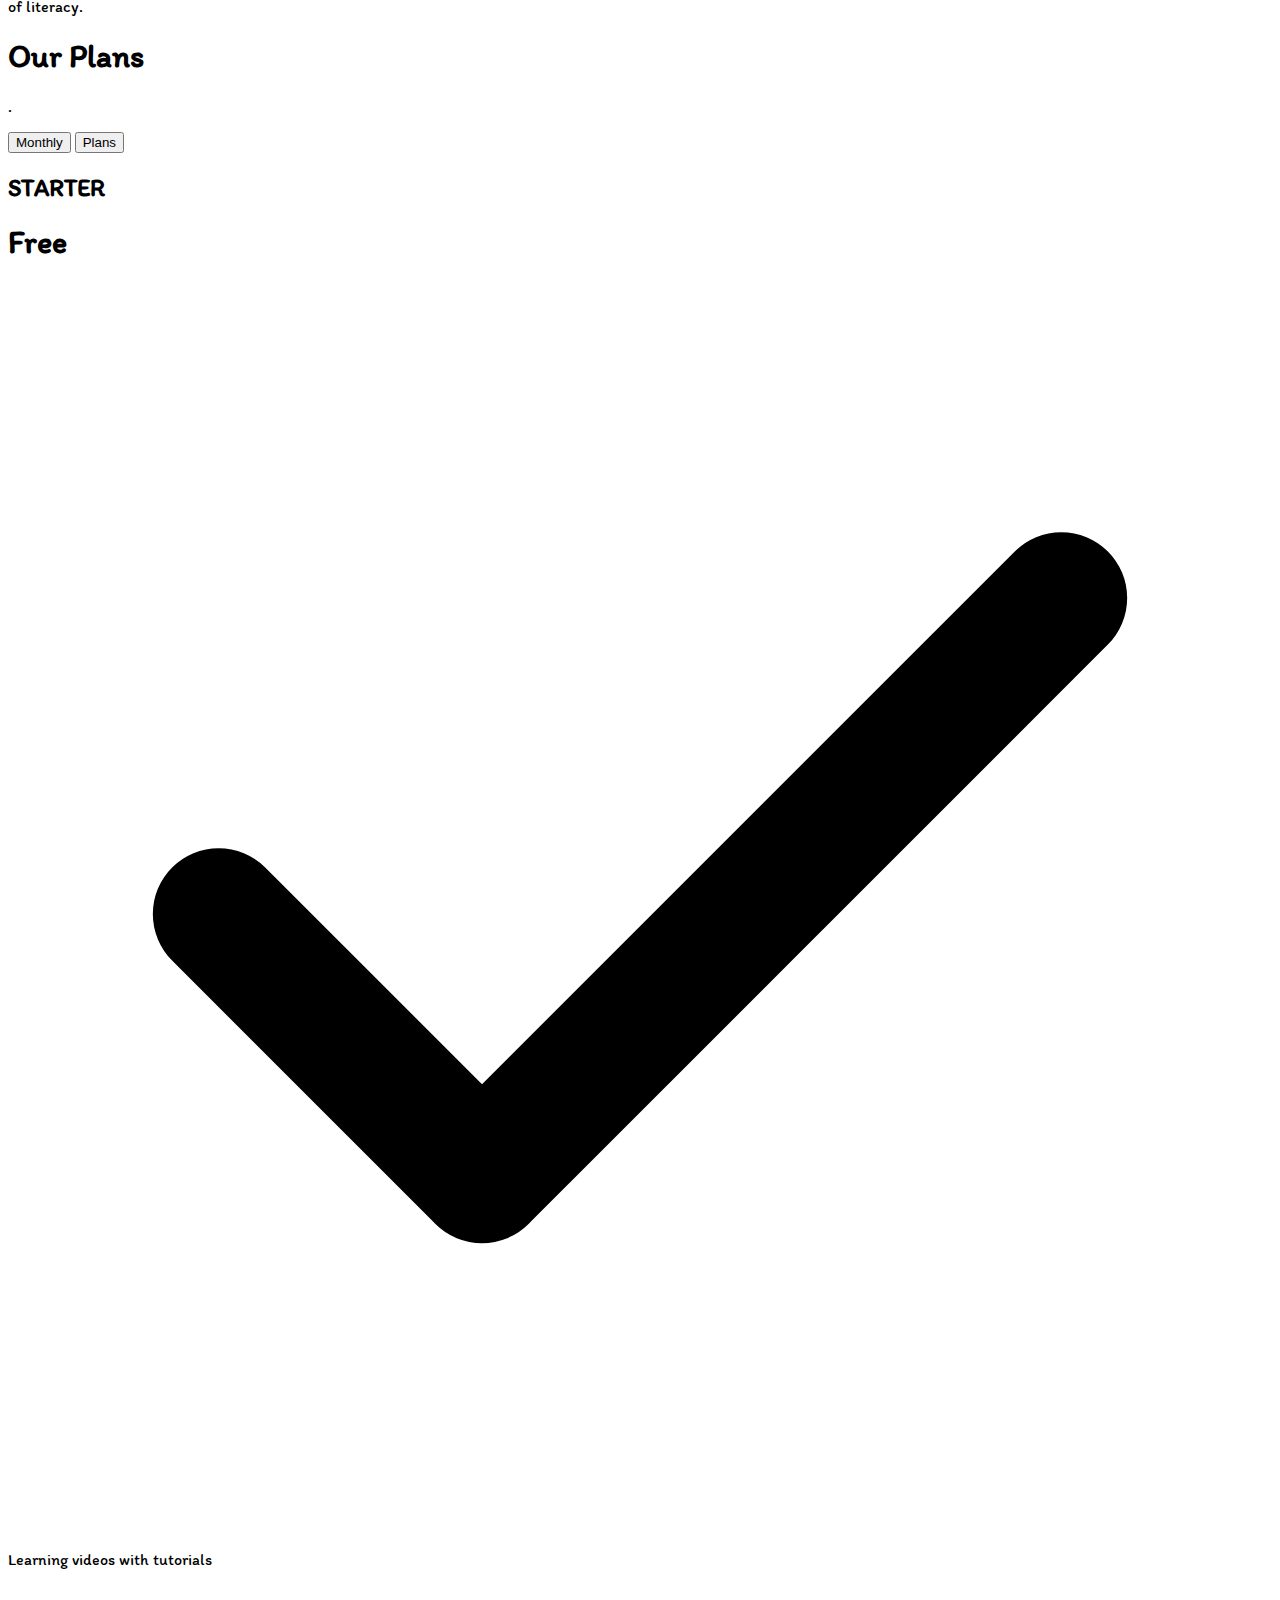
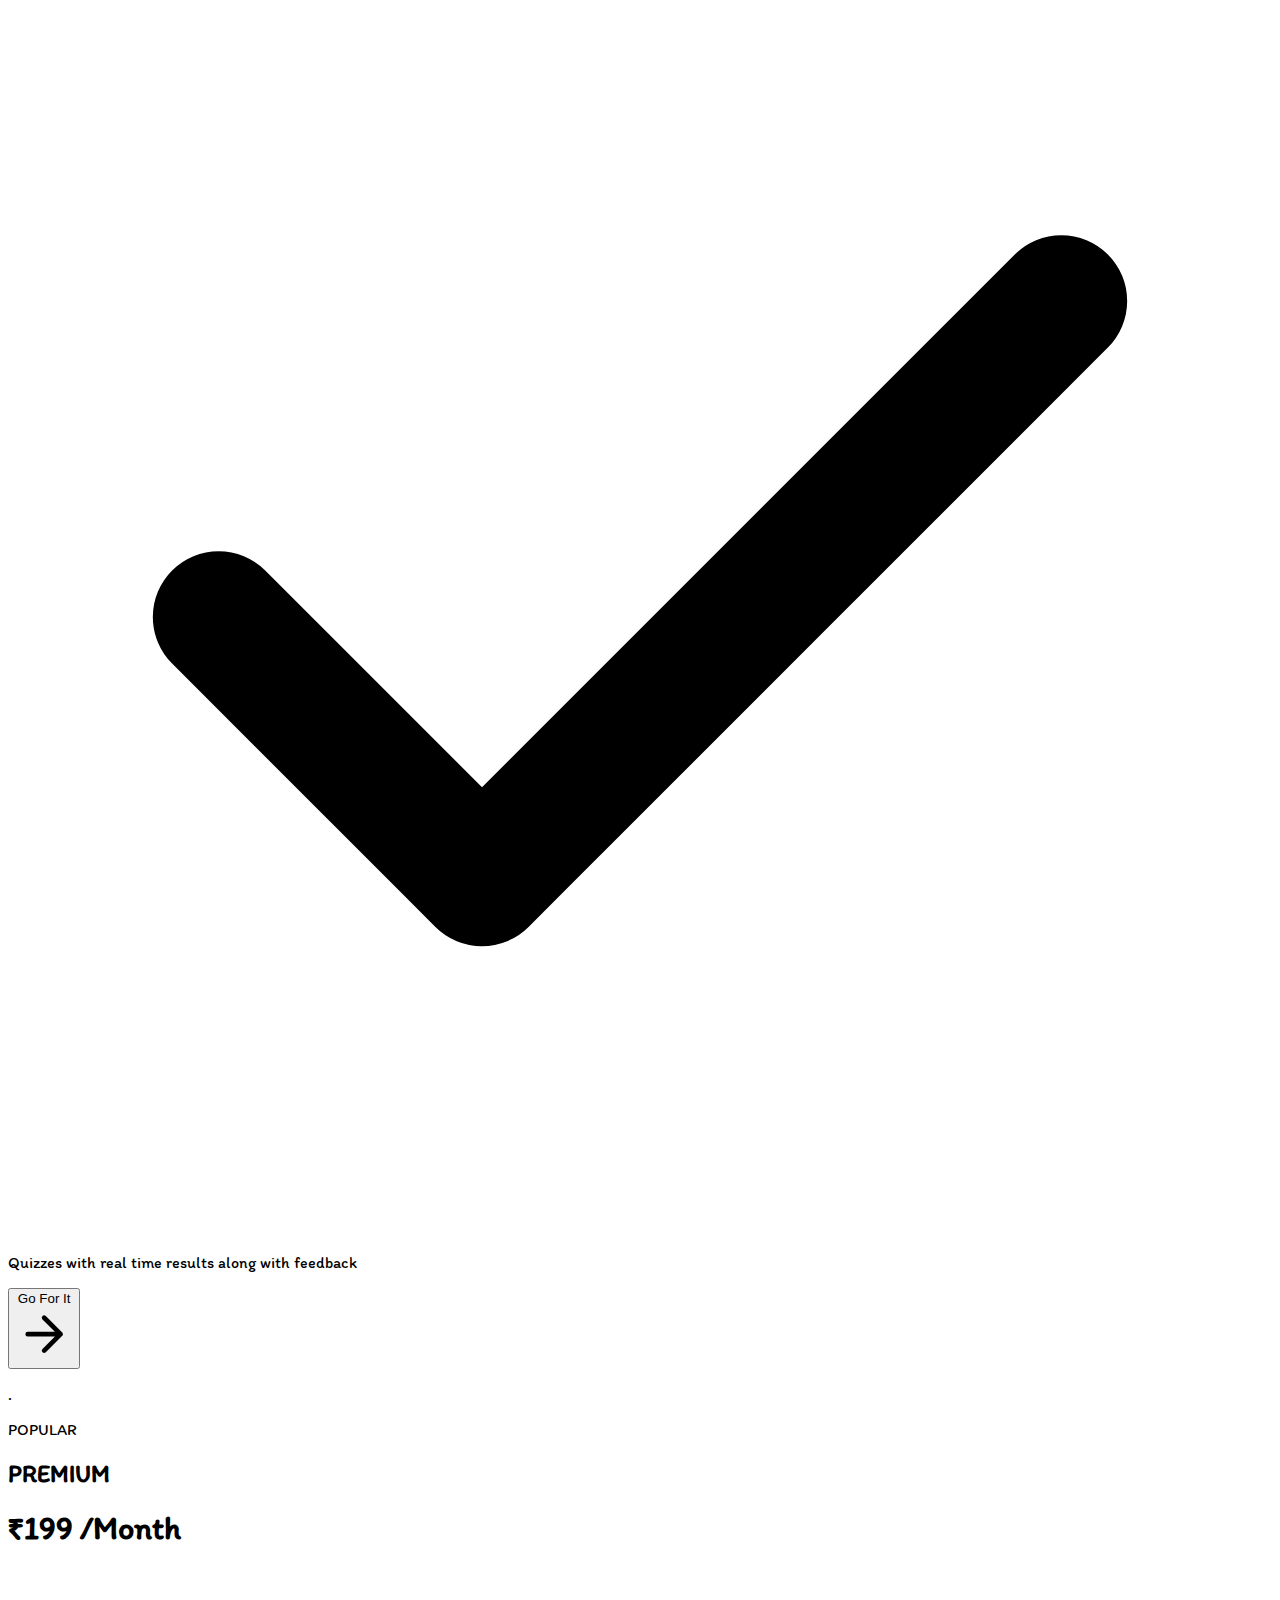
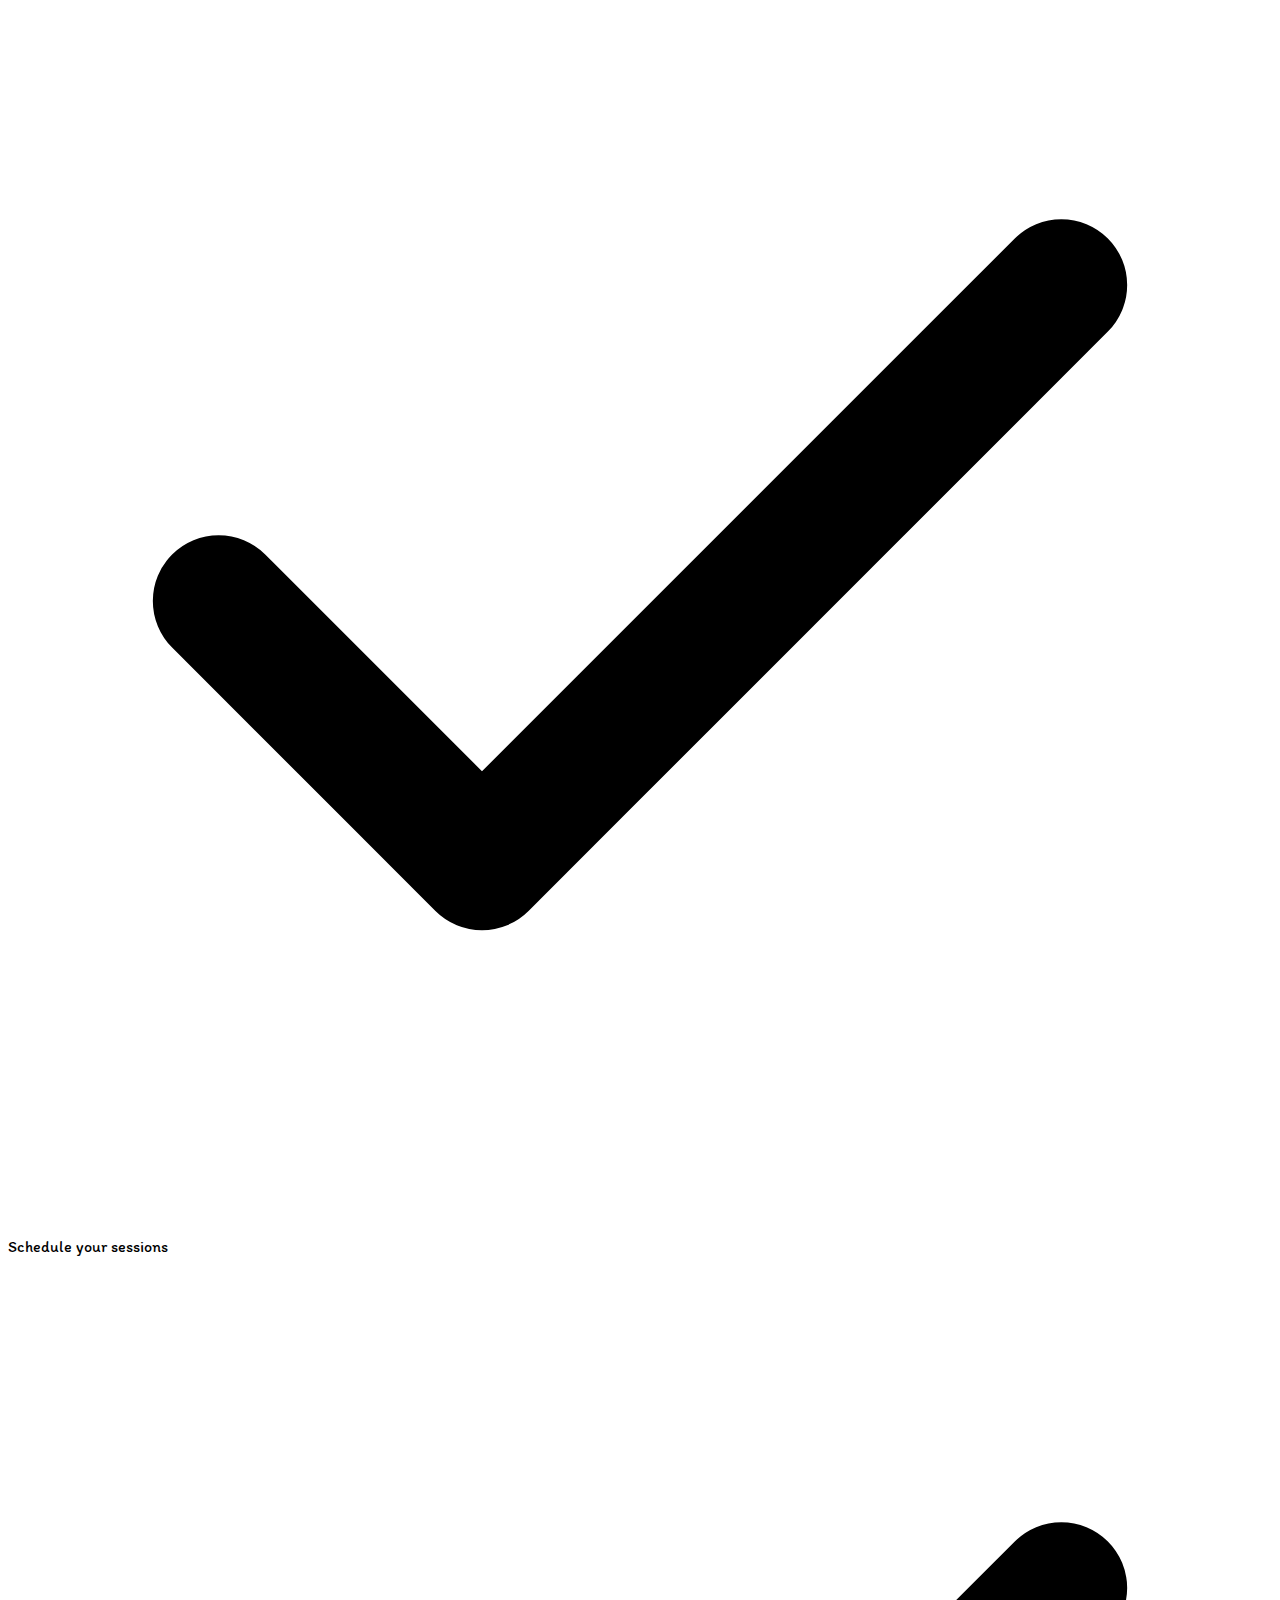
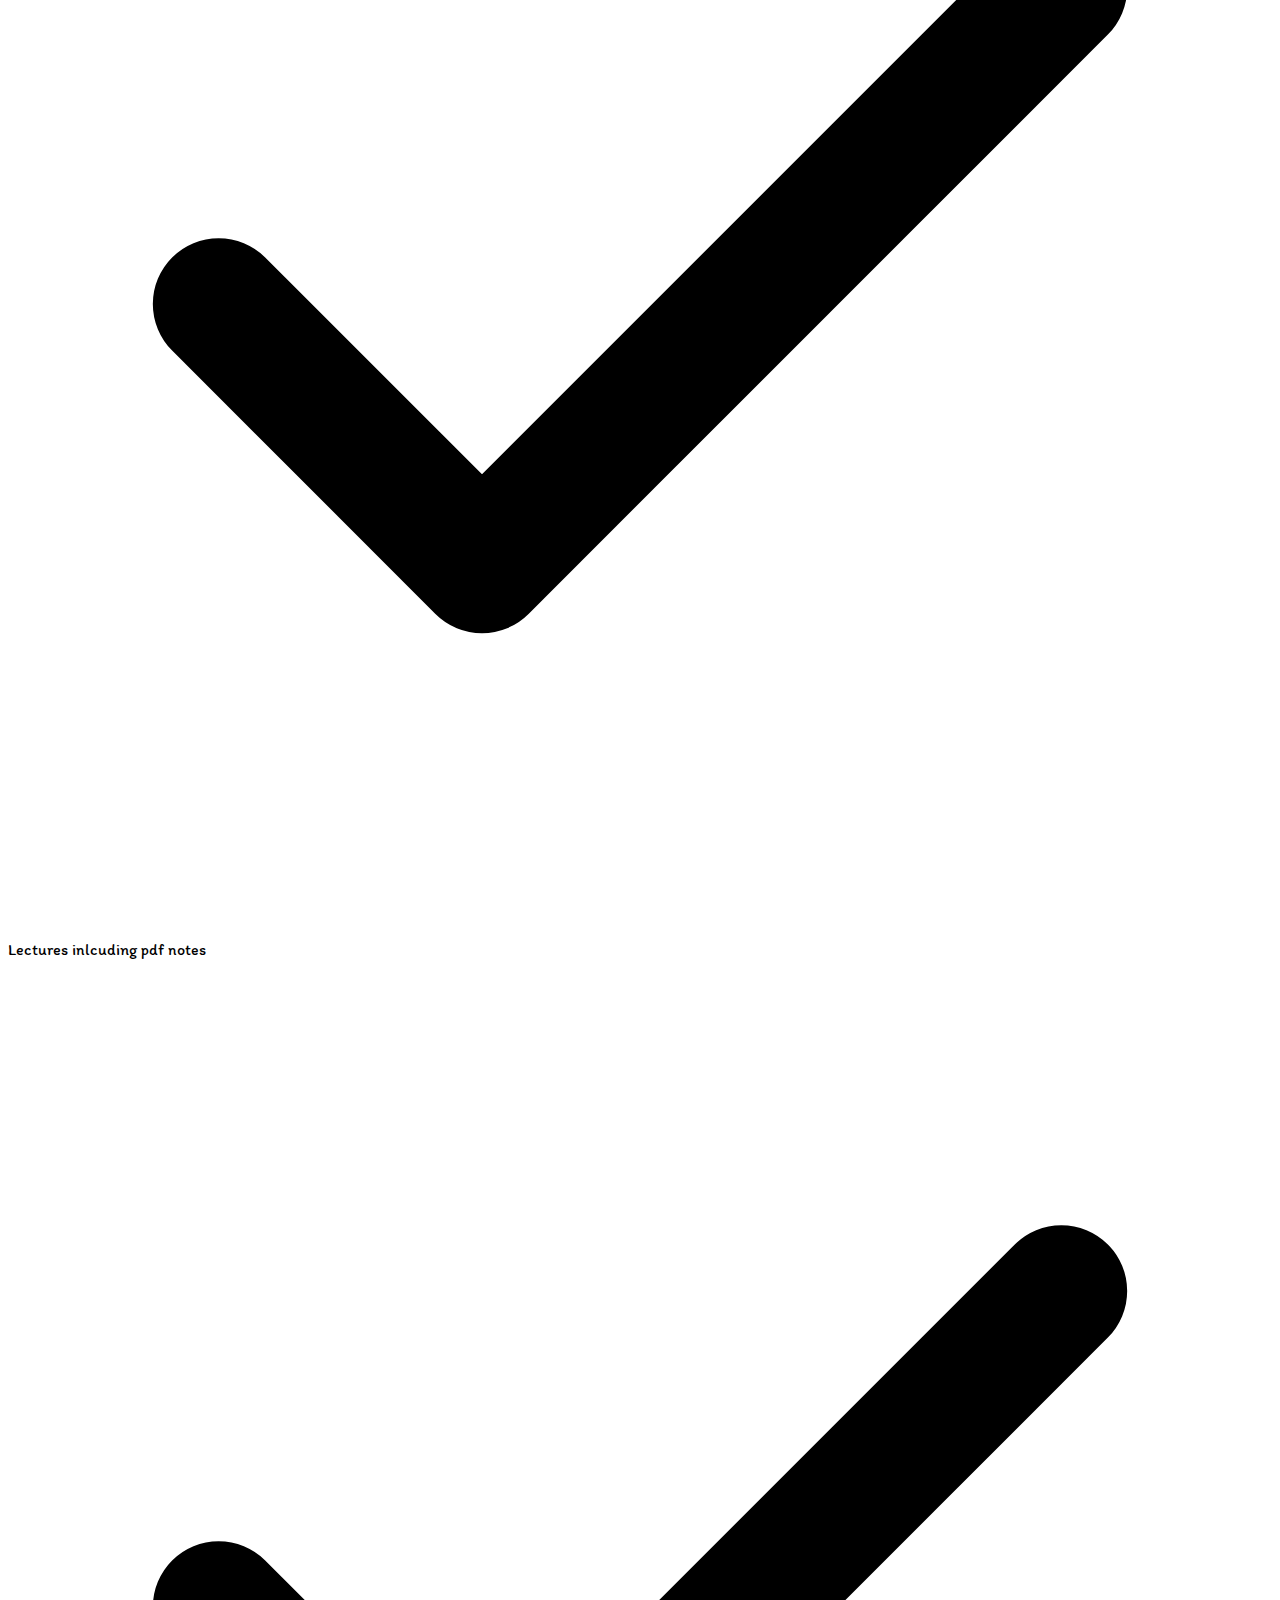
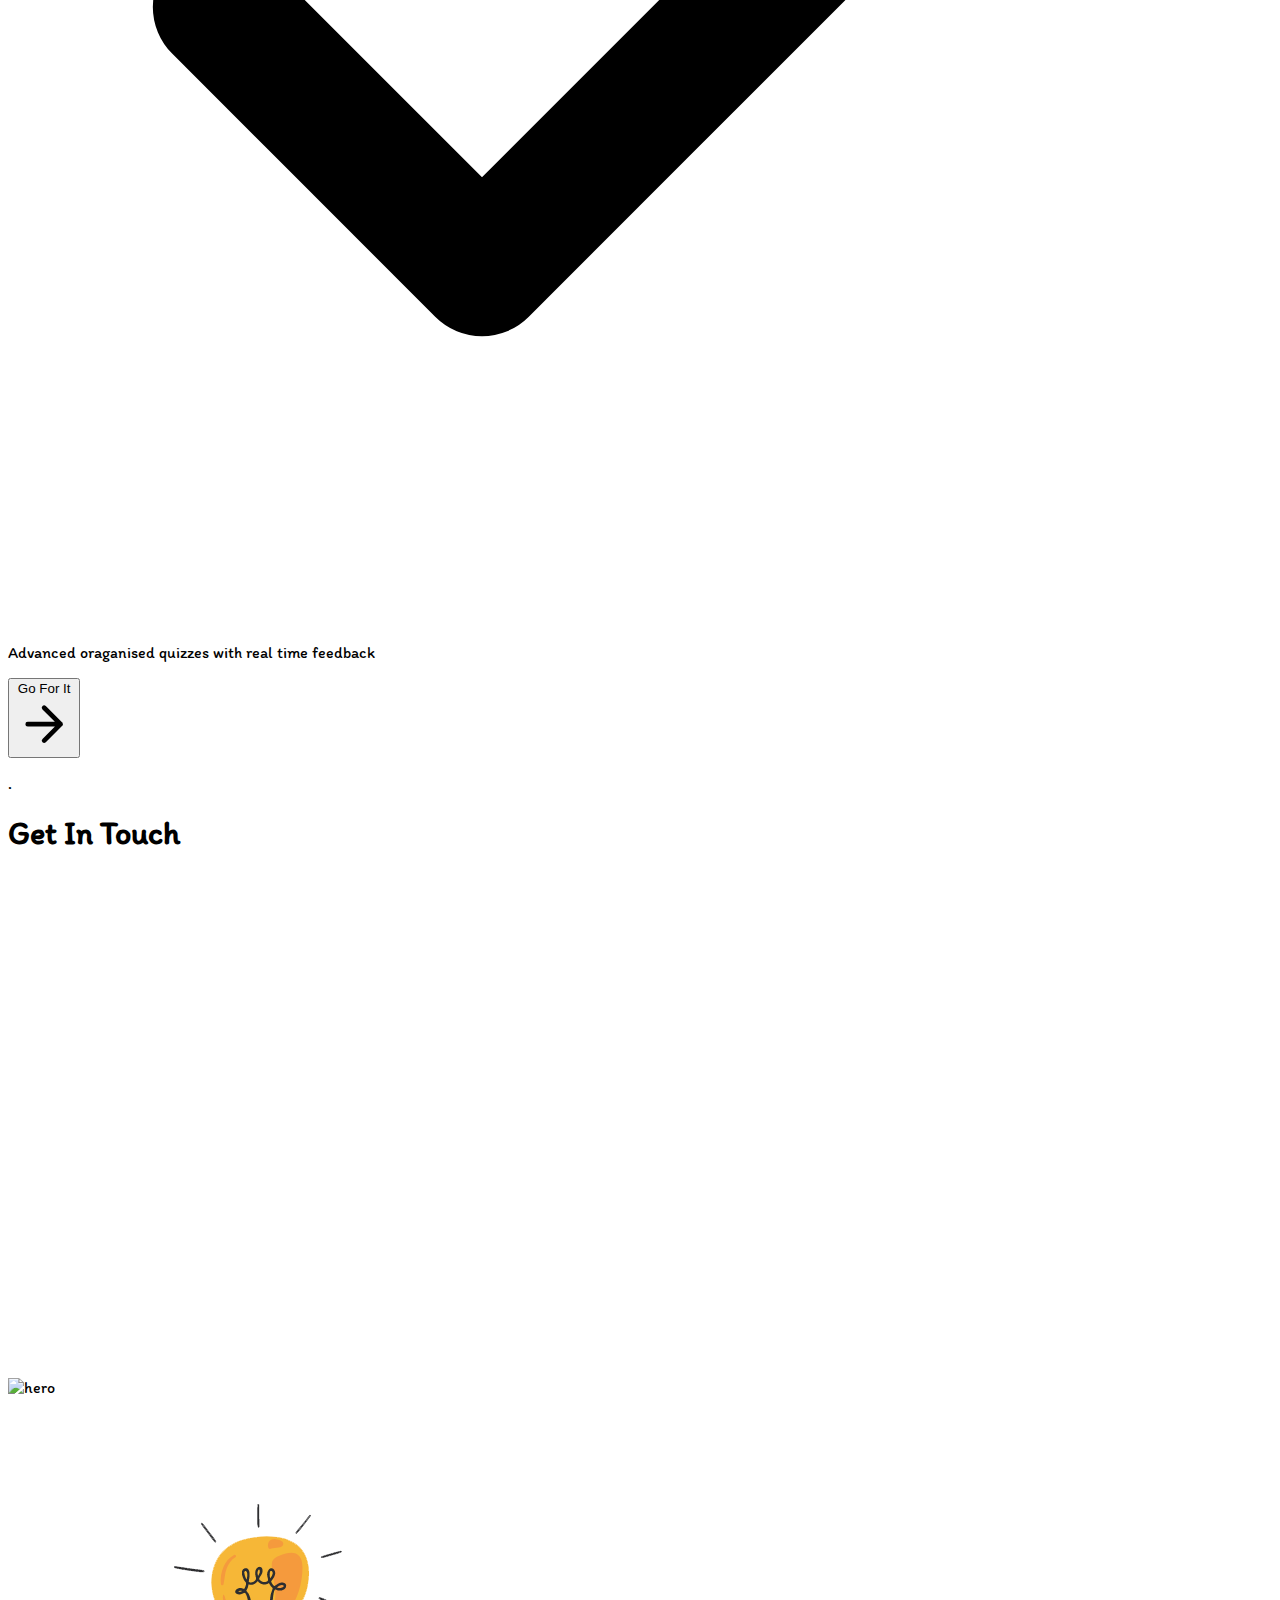
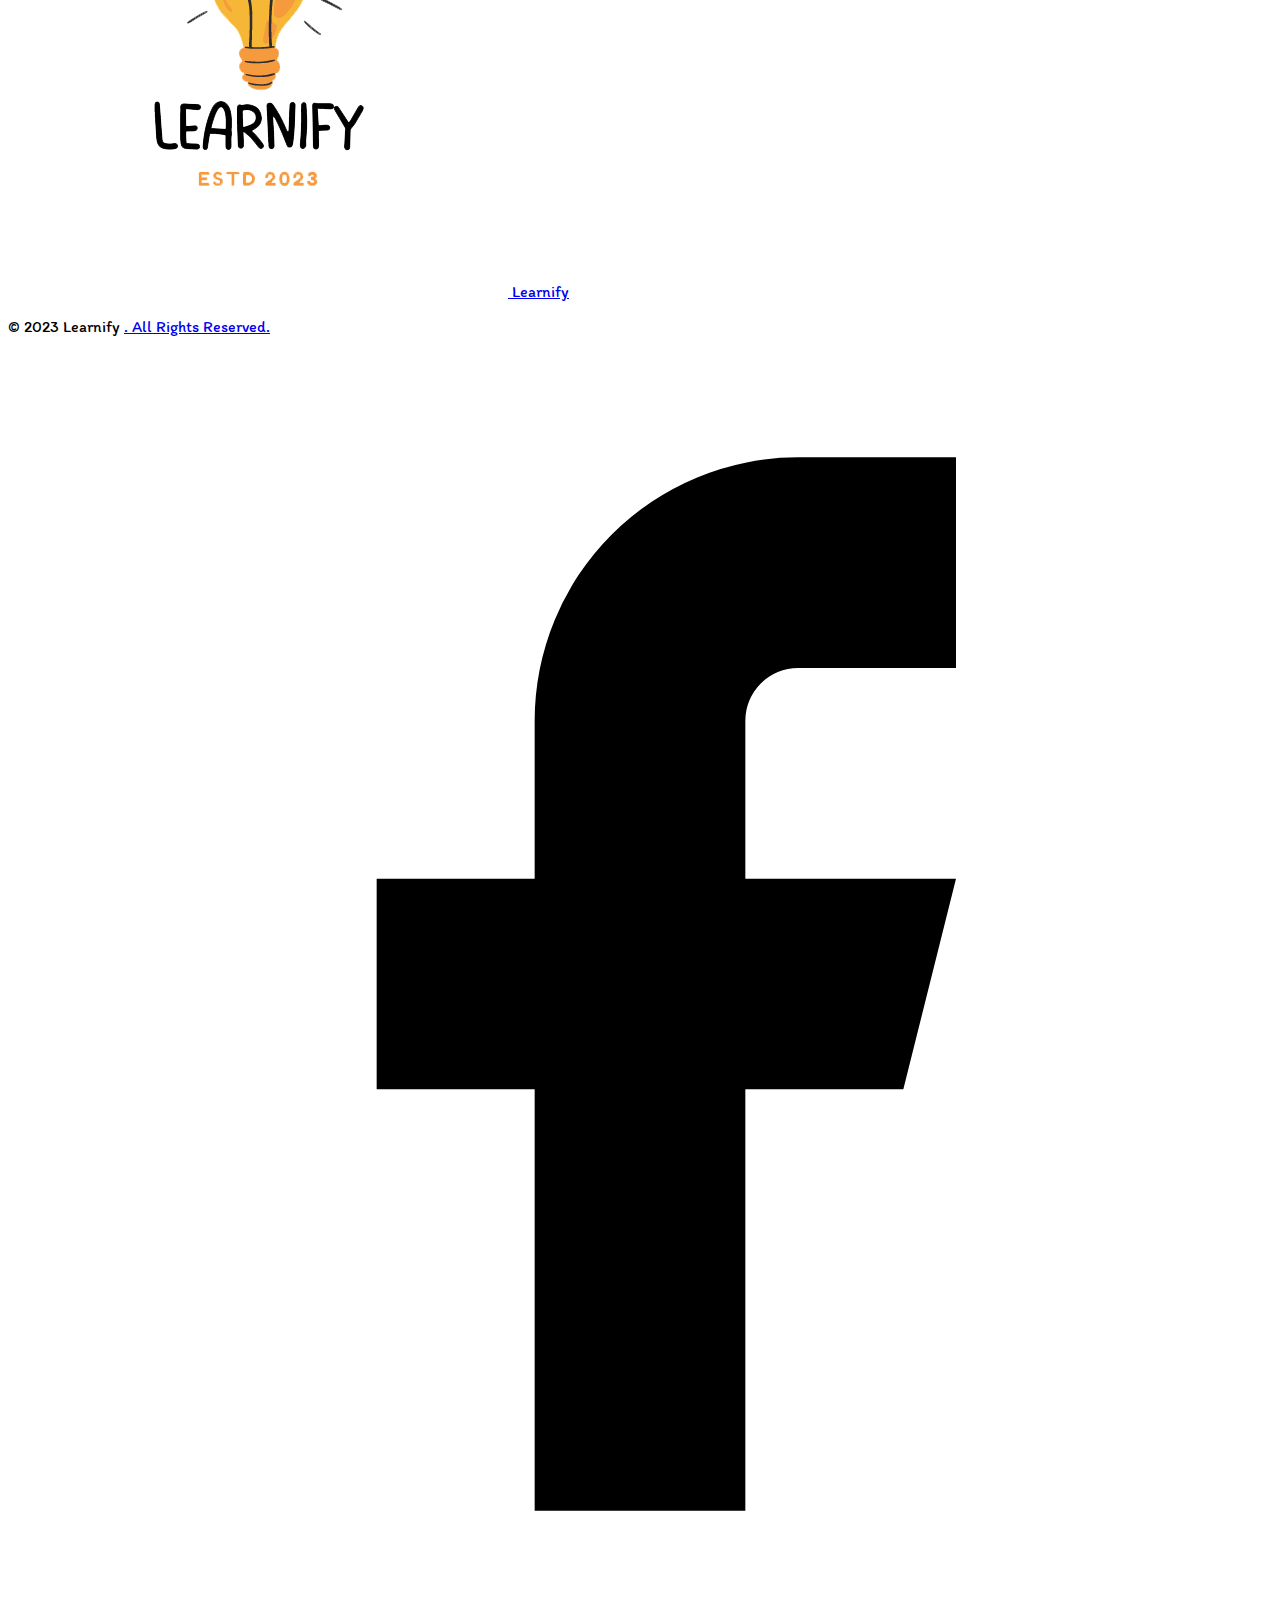
==== commit 606b9a46: "Fixed Links" ====
--- a/index.html
+++ b/index.html
@@ -41,7 +41,7 @@
     <header class="text-gray-600 body-font">
         <div class="container mx-auto flex flex-wrap p-5 flex-col md:flex-row items-center">
             <a
-                class="flex order-first lg:order-none lg:w-1/5 title-font font-medium items-center text-gray-900 lg:items-center lg:justify-center mb-4 md:mb-0">
+                class="flex order-first lg:order-none lg:w-1/5 title-font font-medium items-center text-gray-900 lg:items-center lg:justify-center mb-4 md:mb-0" href="index.html">
                 <img src="img/icon.png" alt="logo" class="w-16 rounded-full">
                 <span class="ml-3 text-3xl">Learnify</span>
             </a>
@@ -282,7 +282,7 @@
     <!-- footer -->
     <footer class="text-gray-600 body-font">
         <div class="container px-5 py-8 mx-auto flex items-center sm:flex-row flex-col">
-            <a class="flex title-font font-medium items-center md:justify-start justify-center text-gray-900">
+            <a class="flex title-font font-medium items-center md:justify-start justify-center text-gray-900" href="index.html">
                 <img src="img/icon.png" alt="logo" class="w-16 text-white p-2 rounded-full">
                 <span class="ml-3 text-xl">Learnify</span>
             </a>
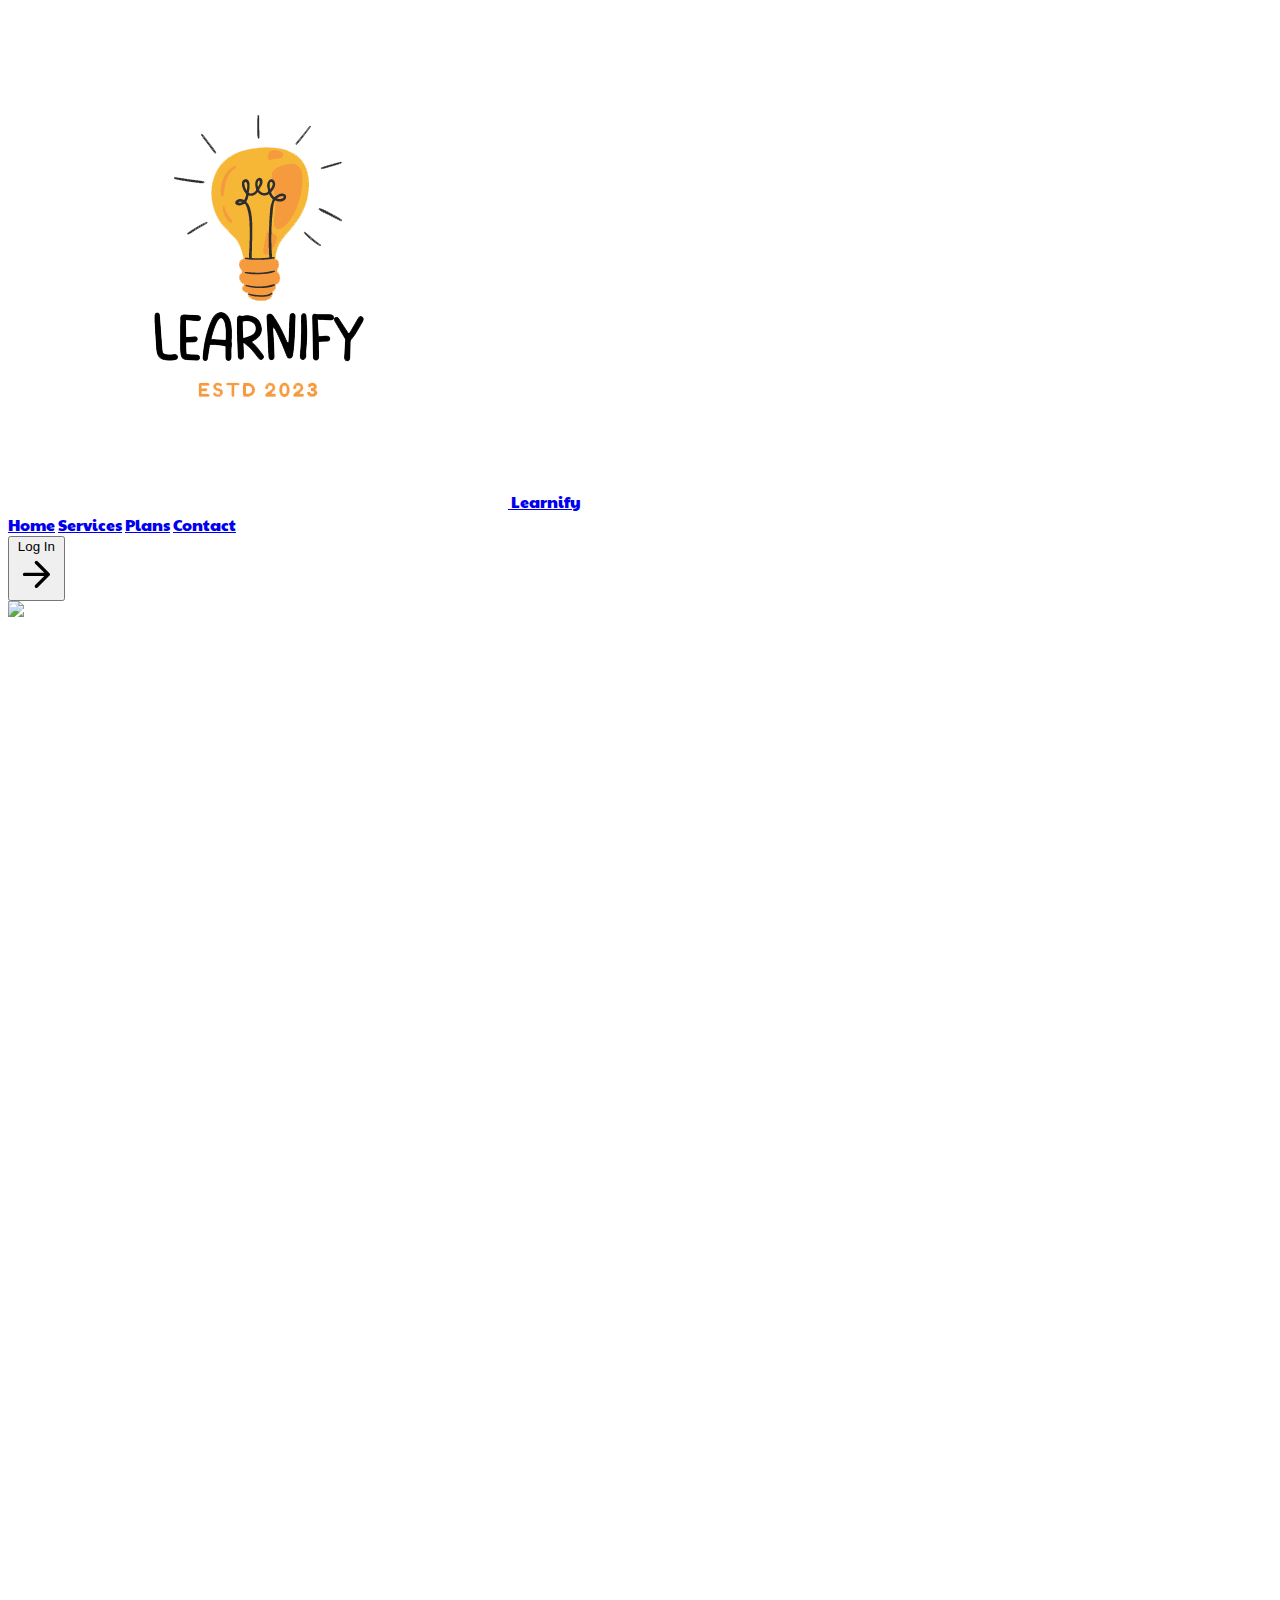
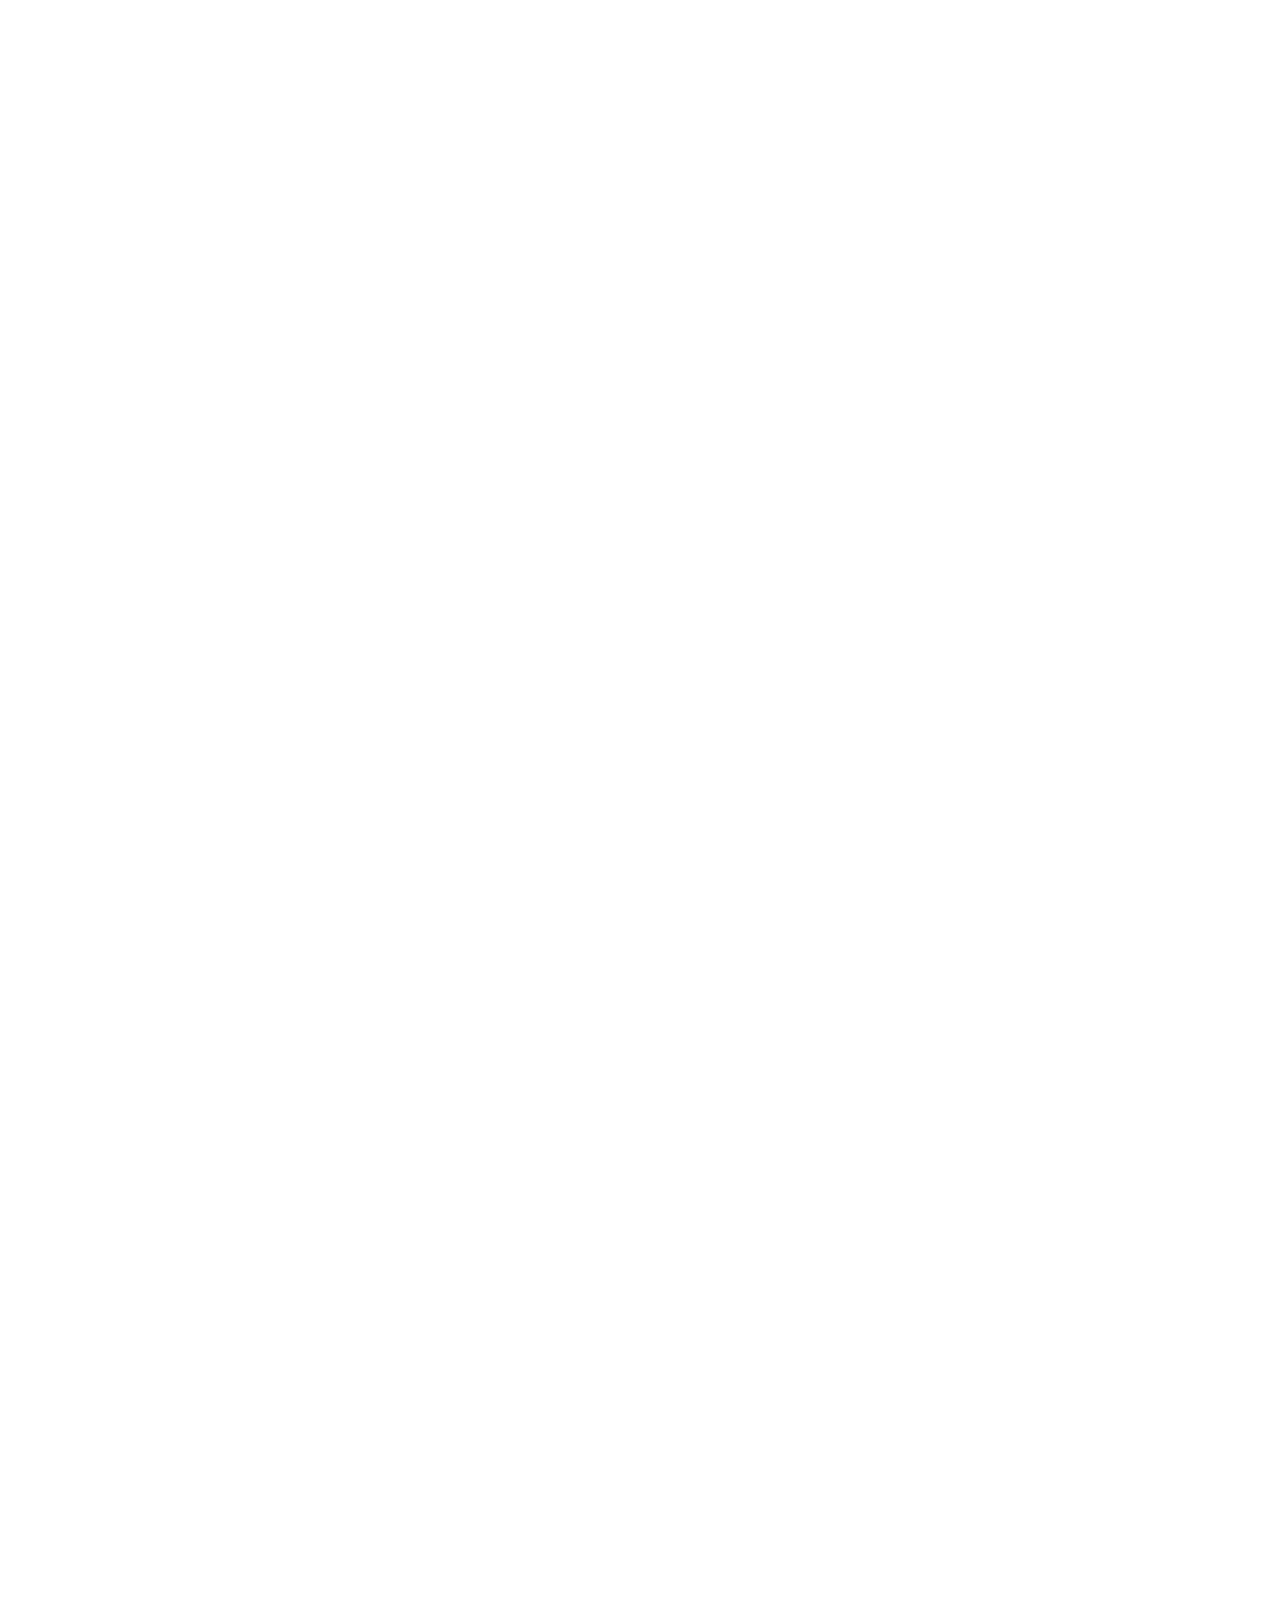
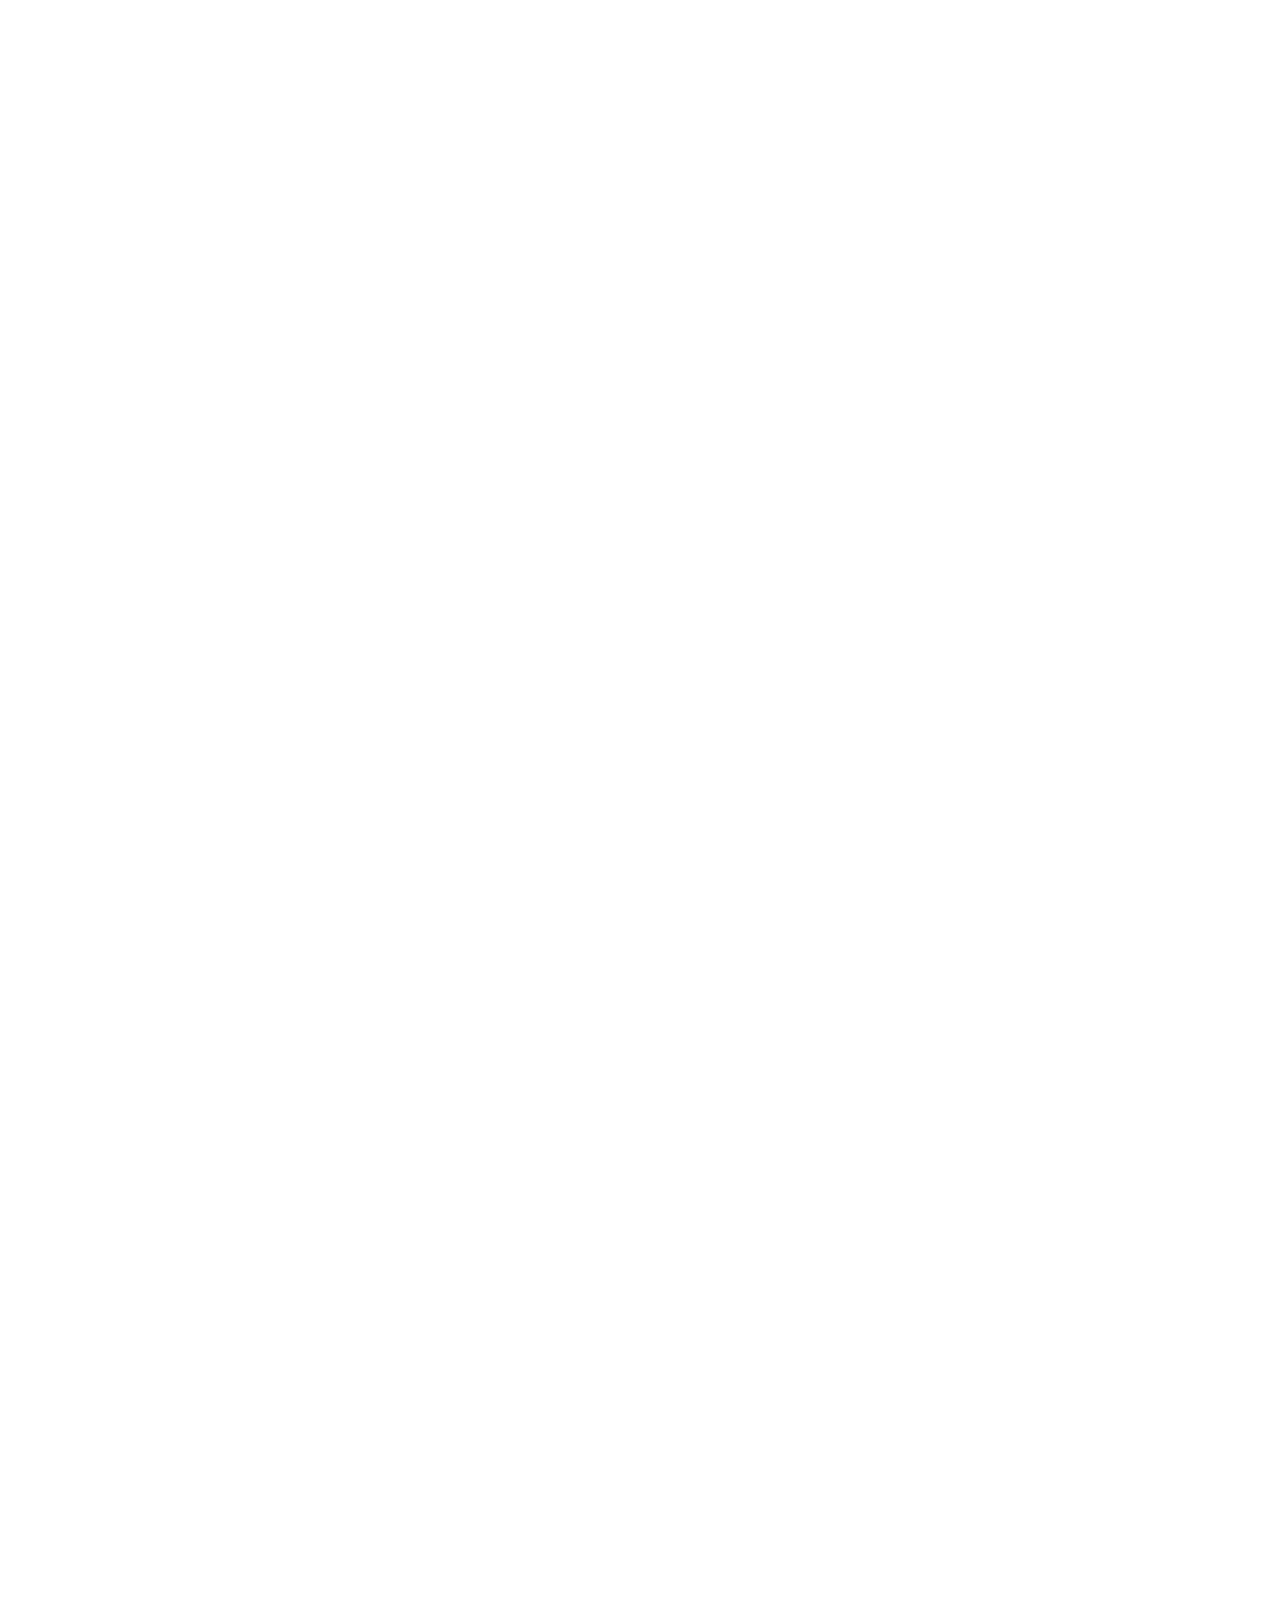
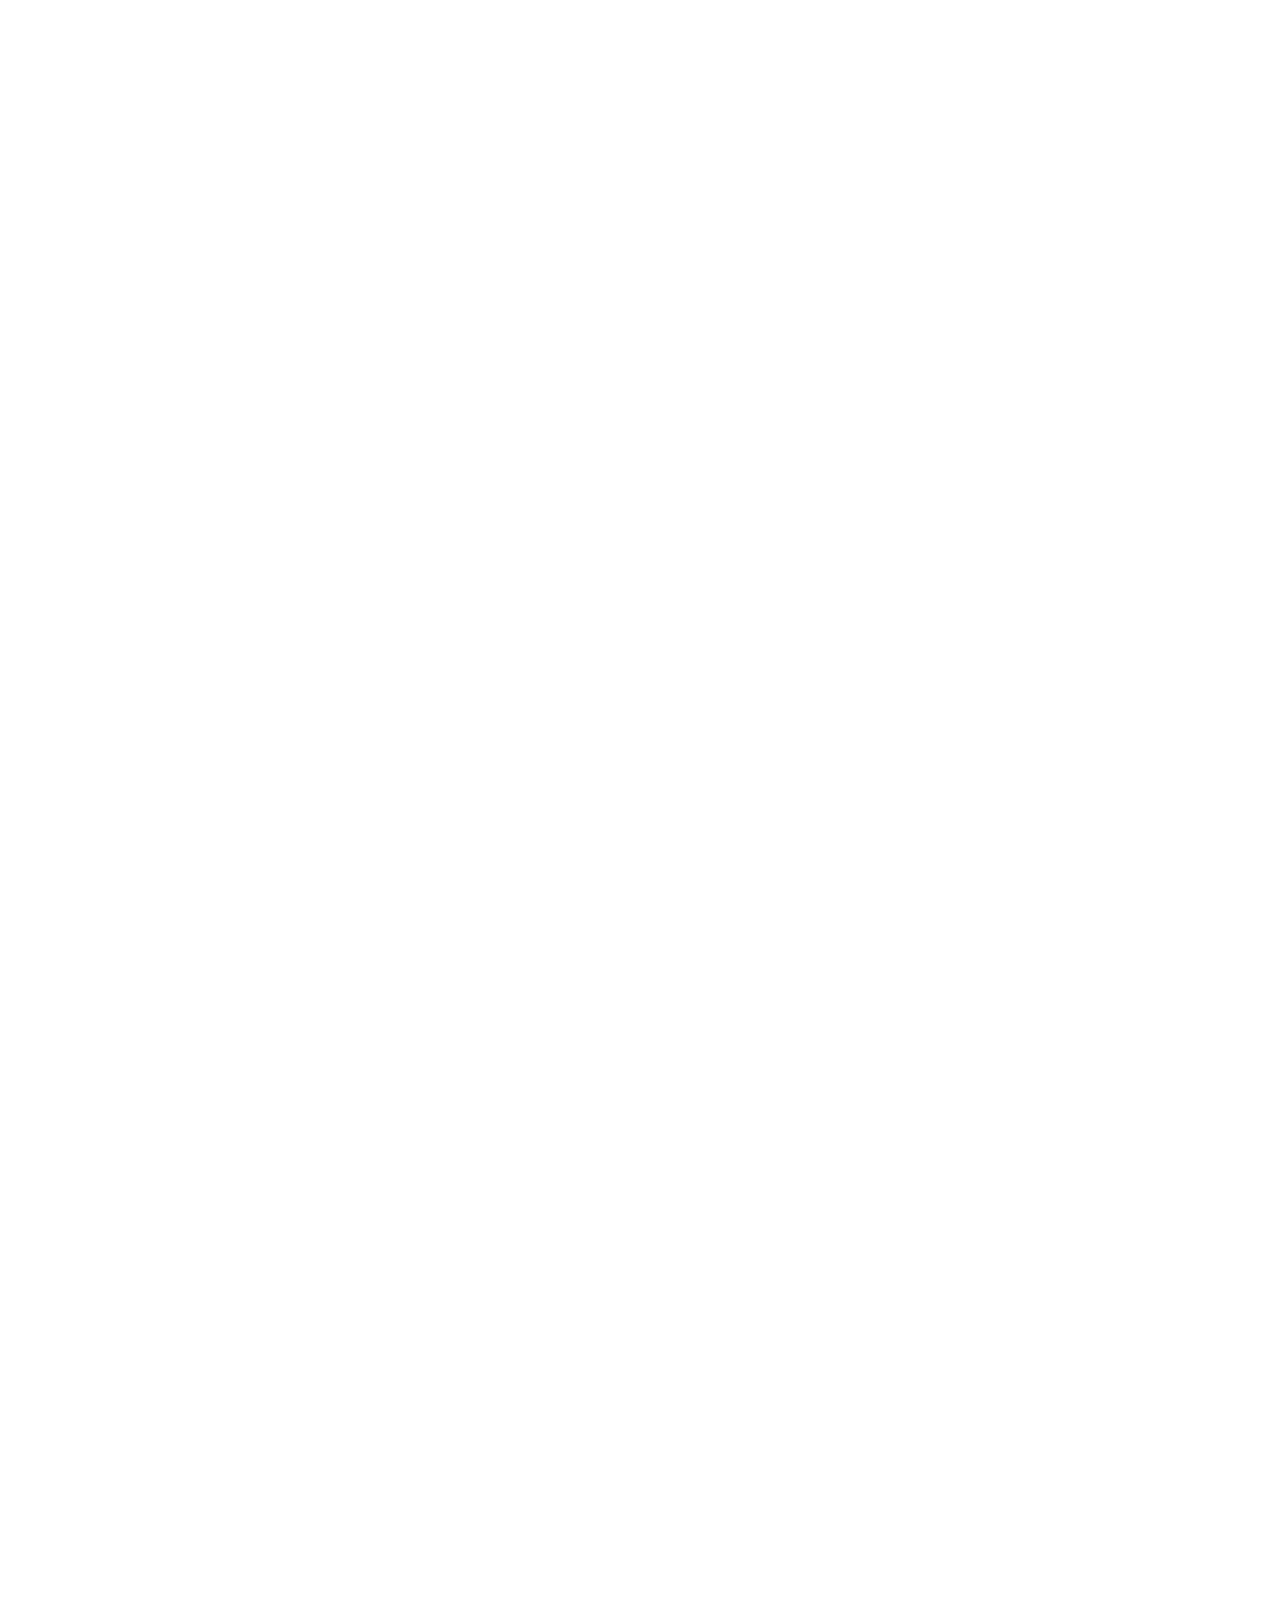
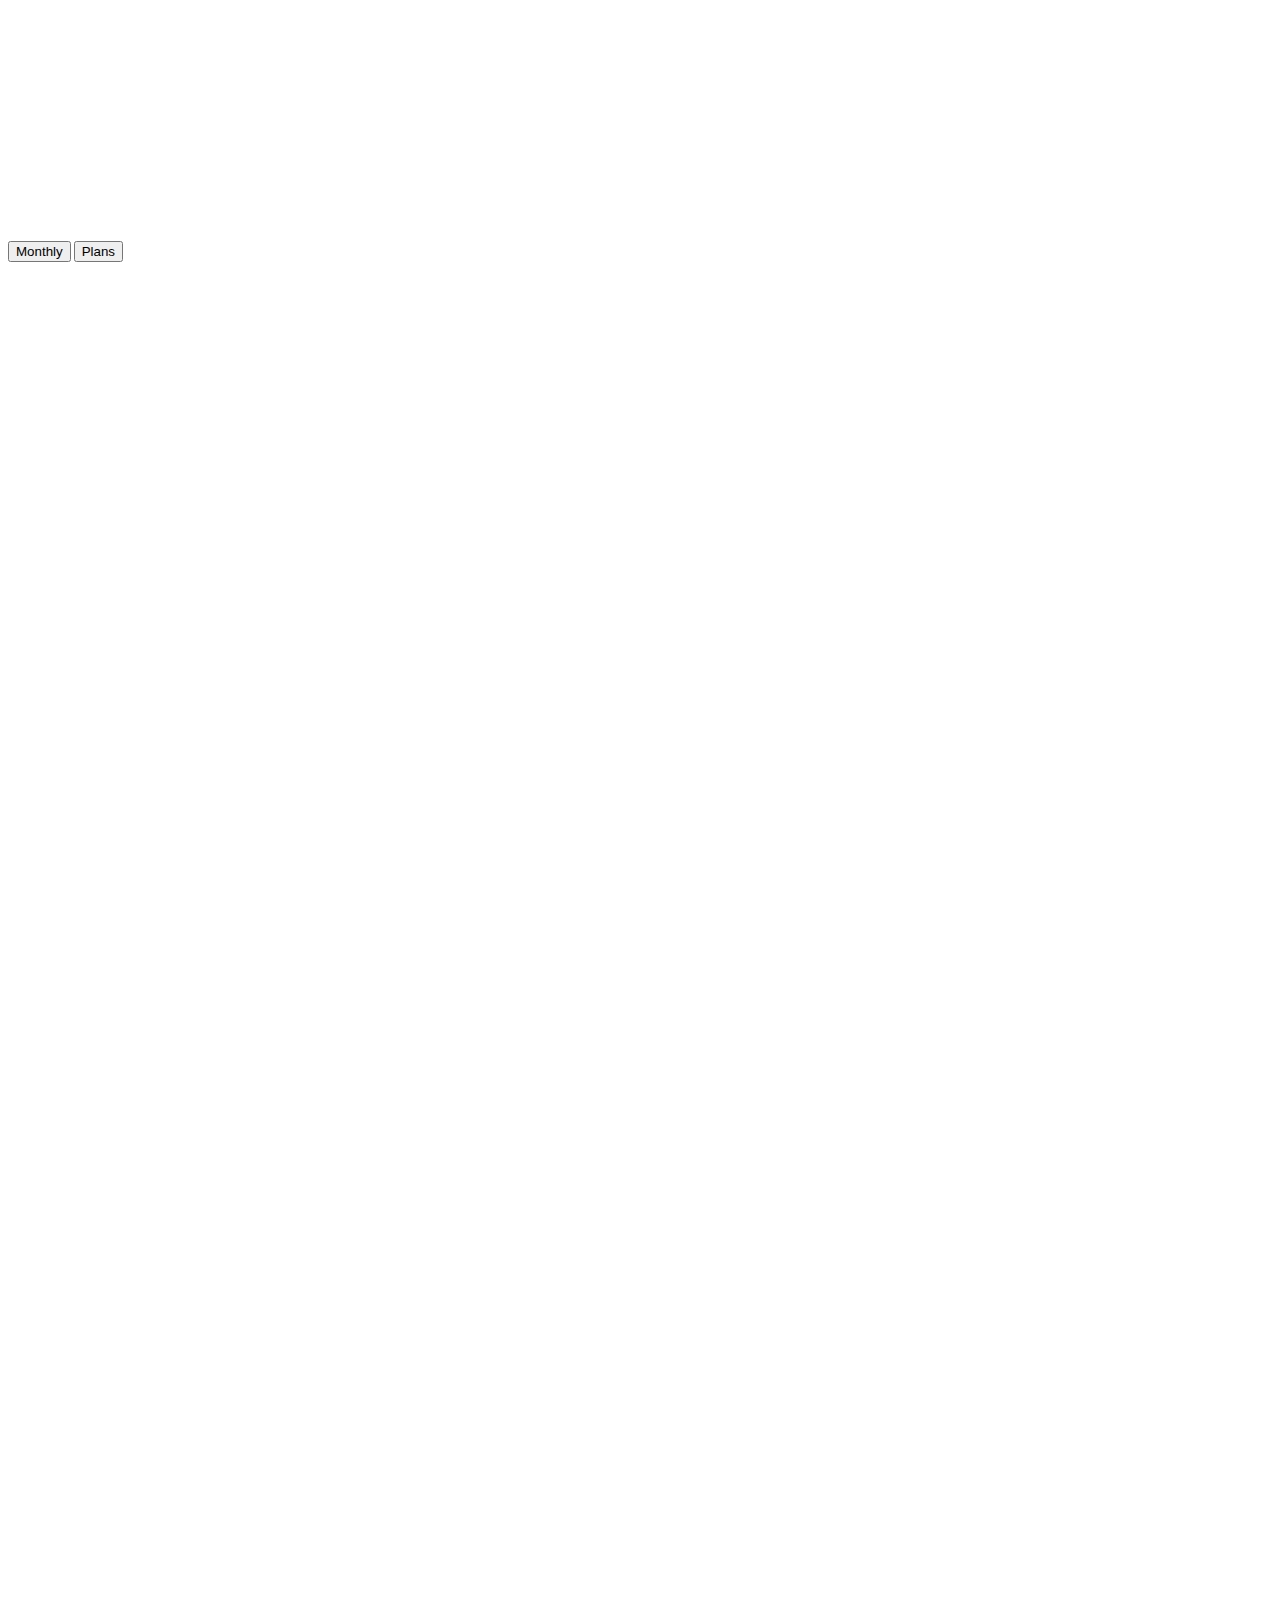
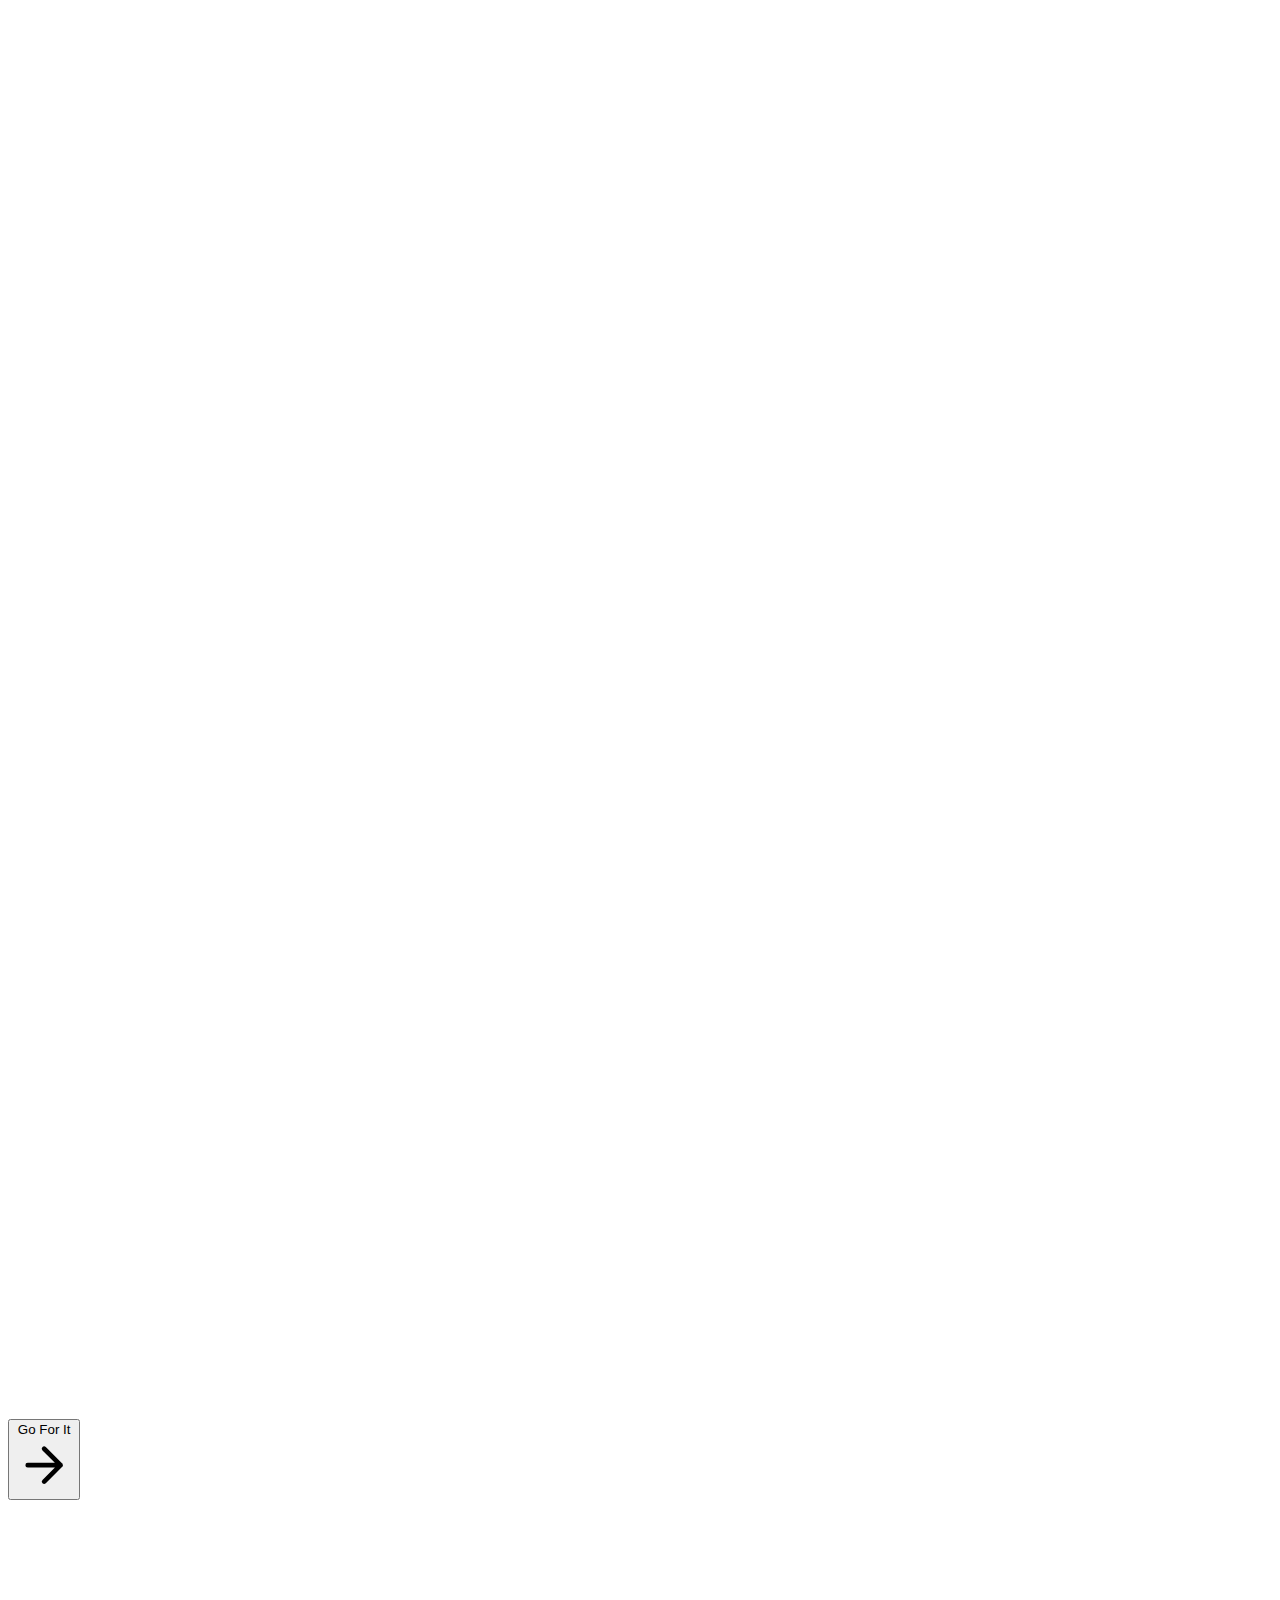
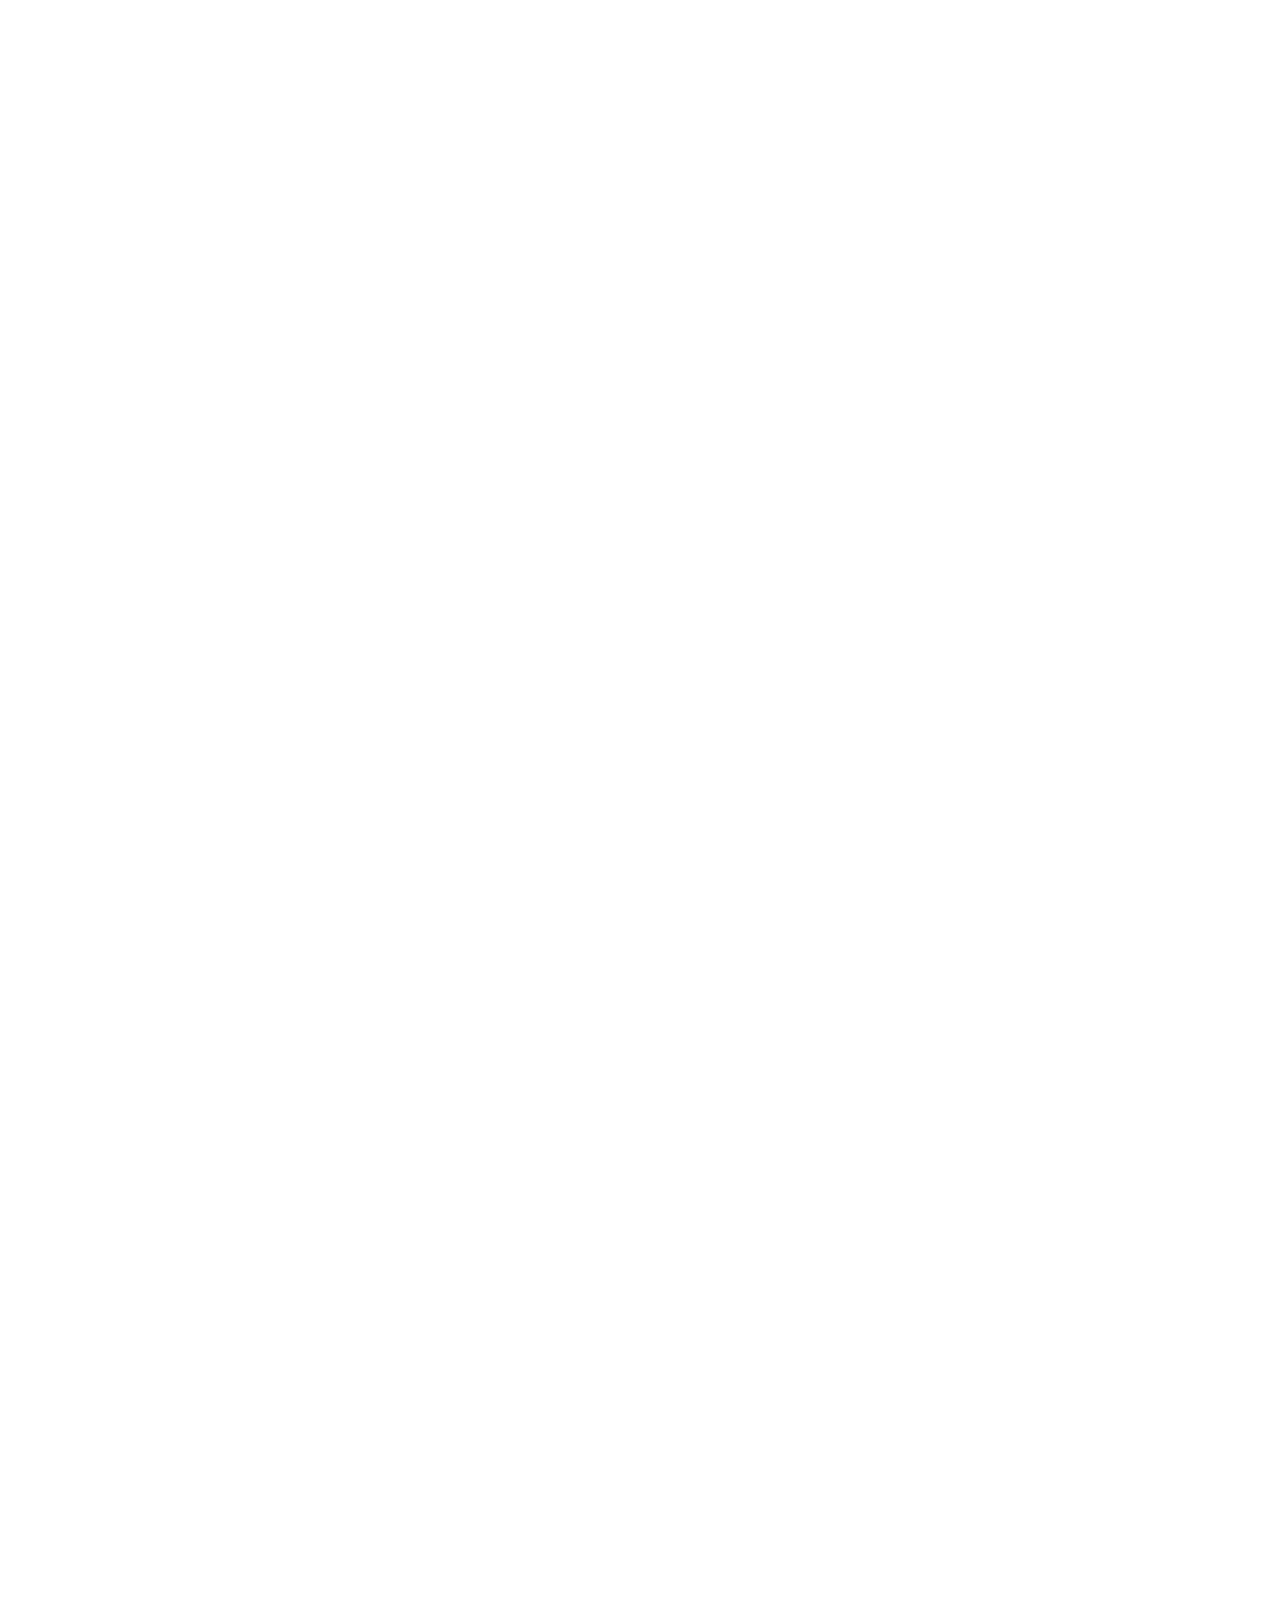
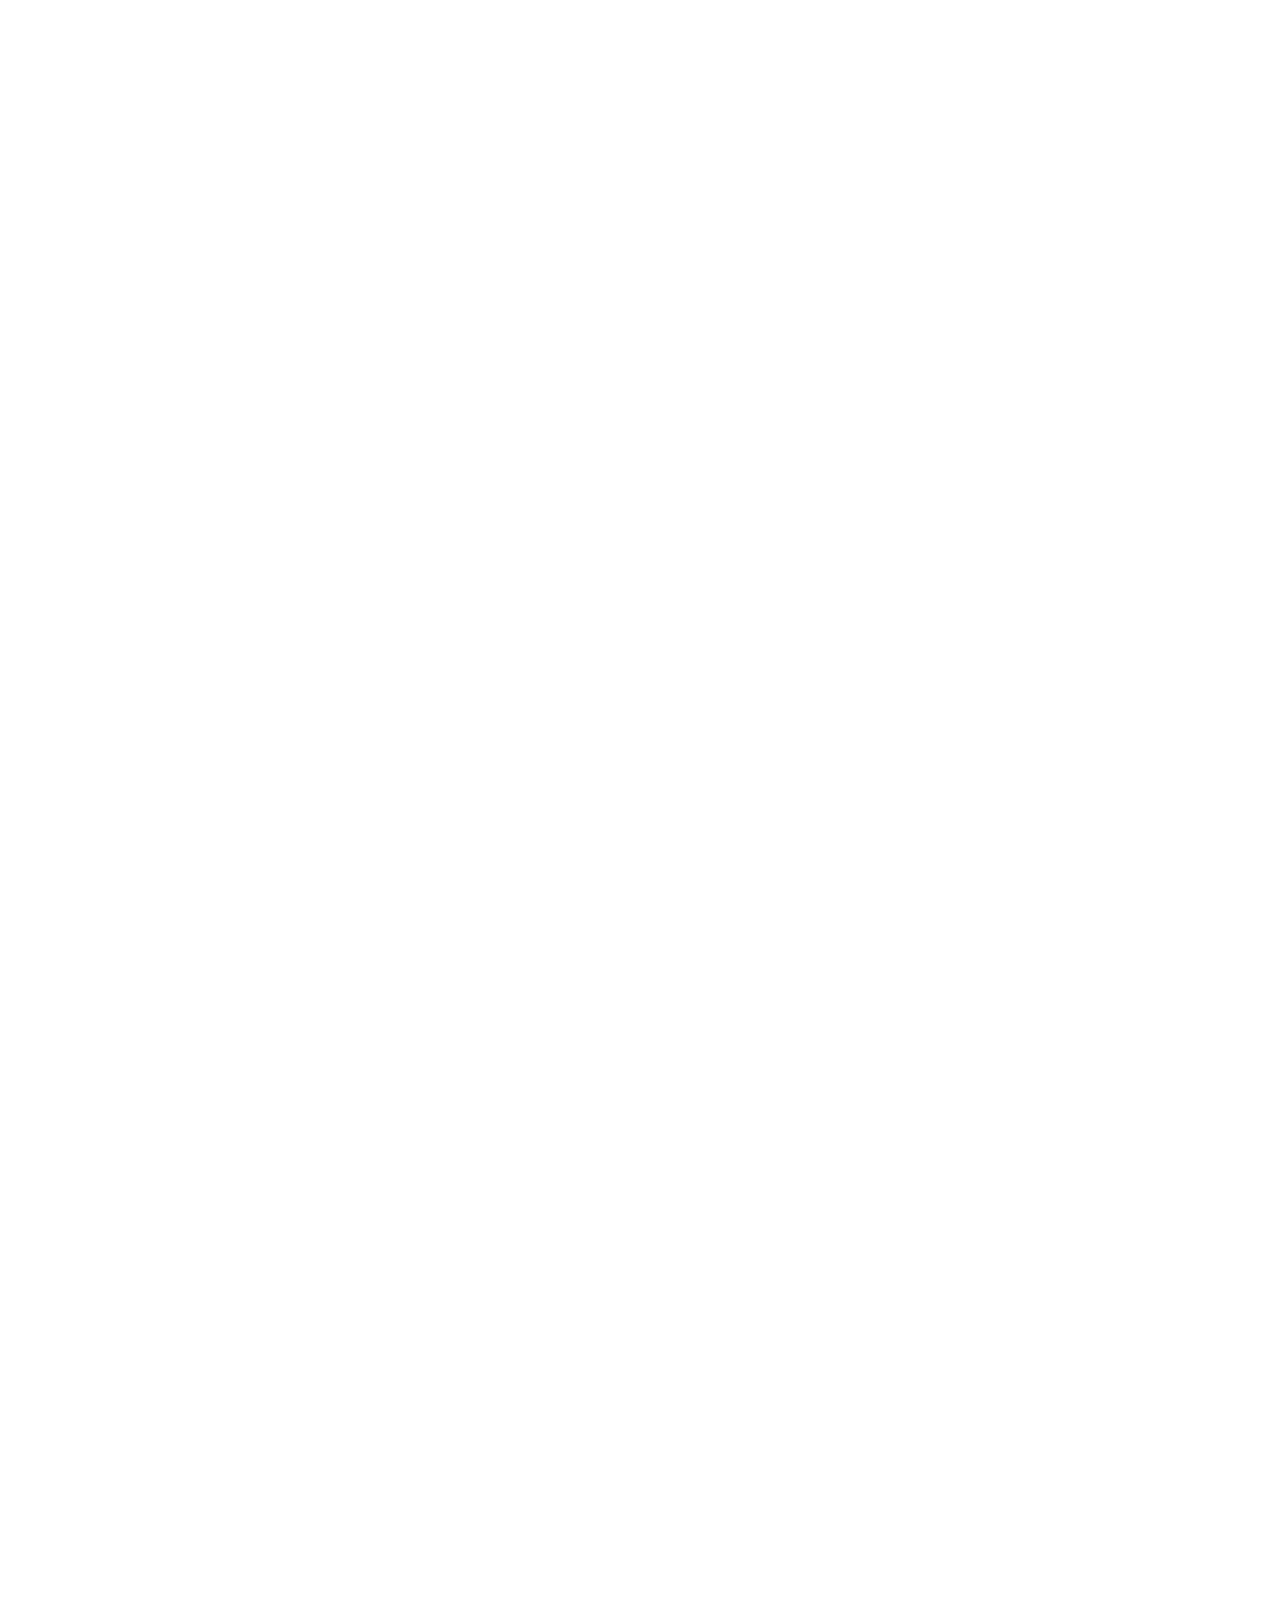
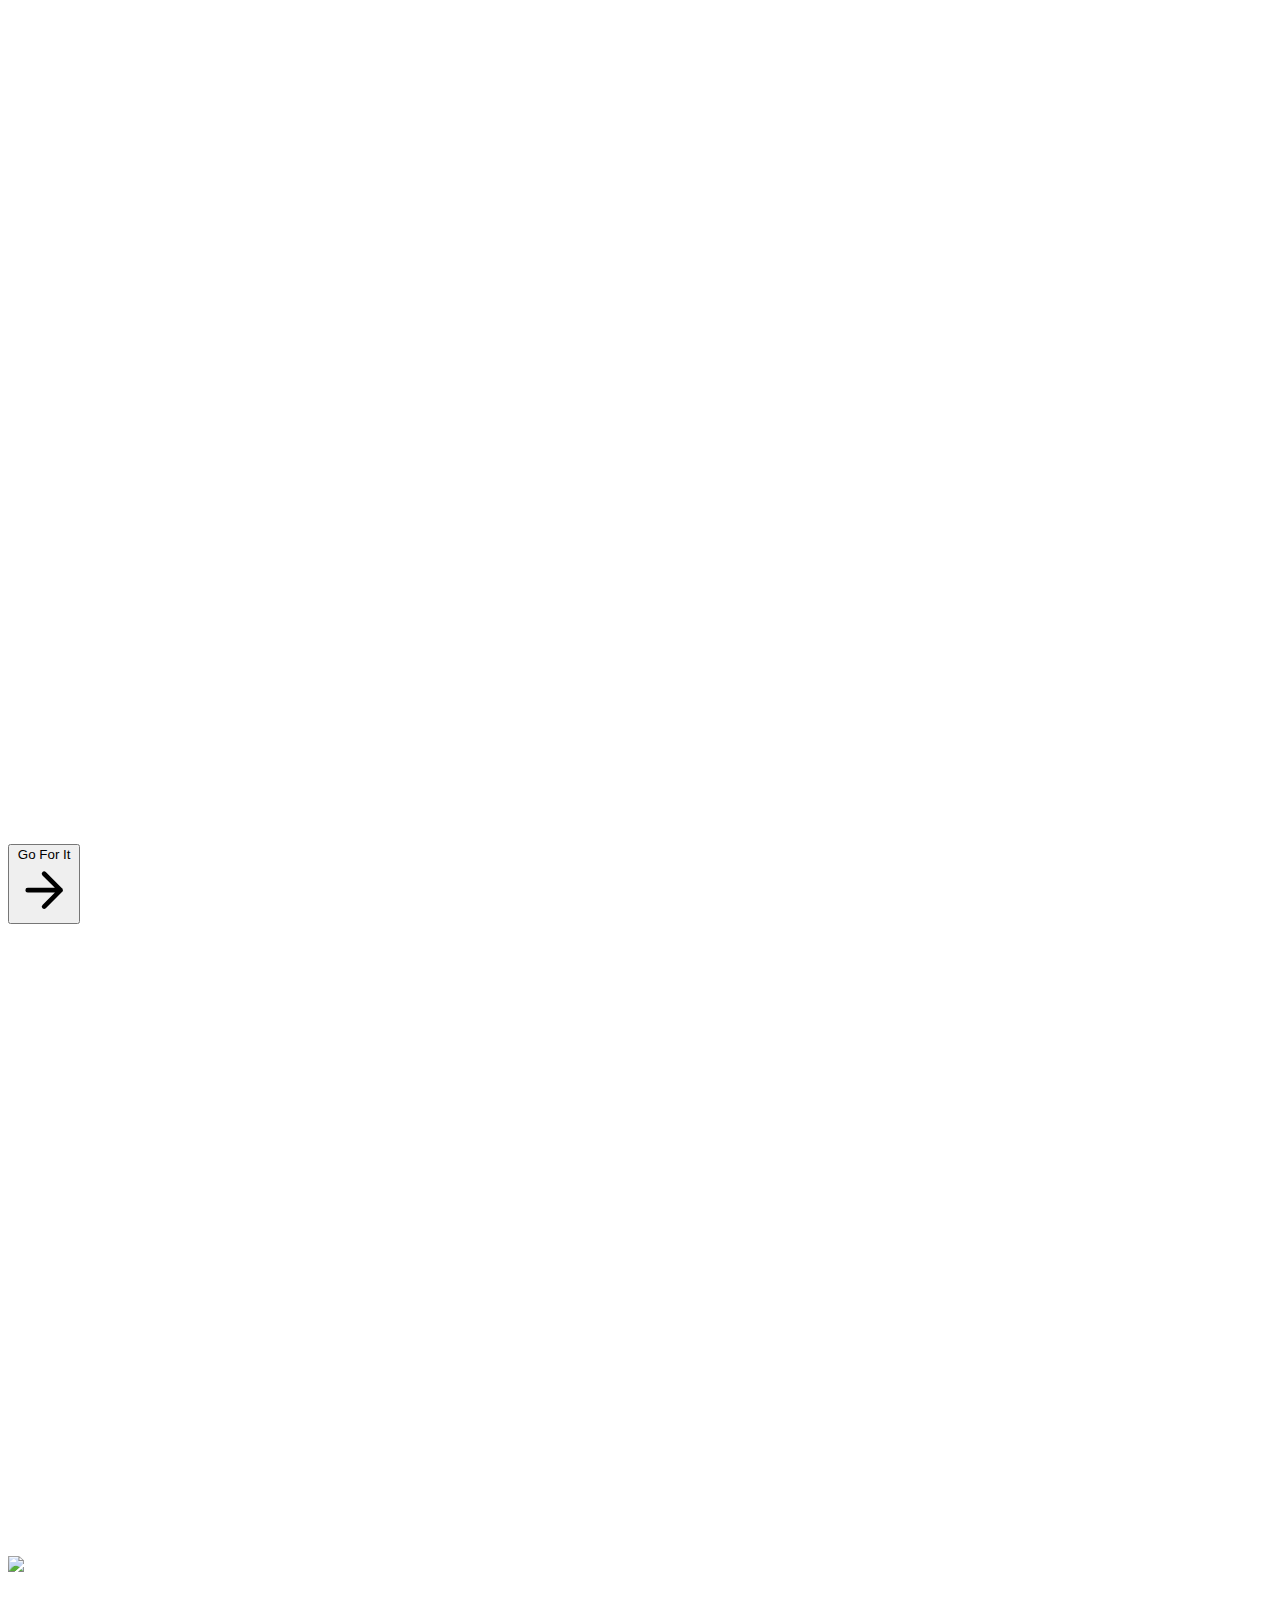
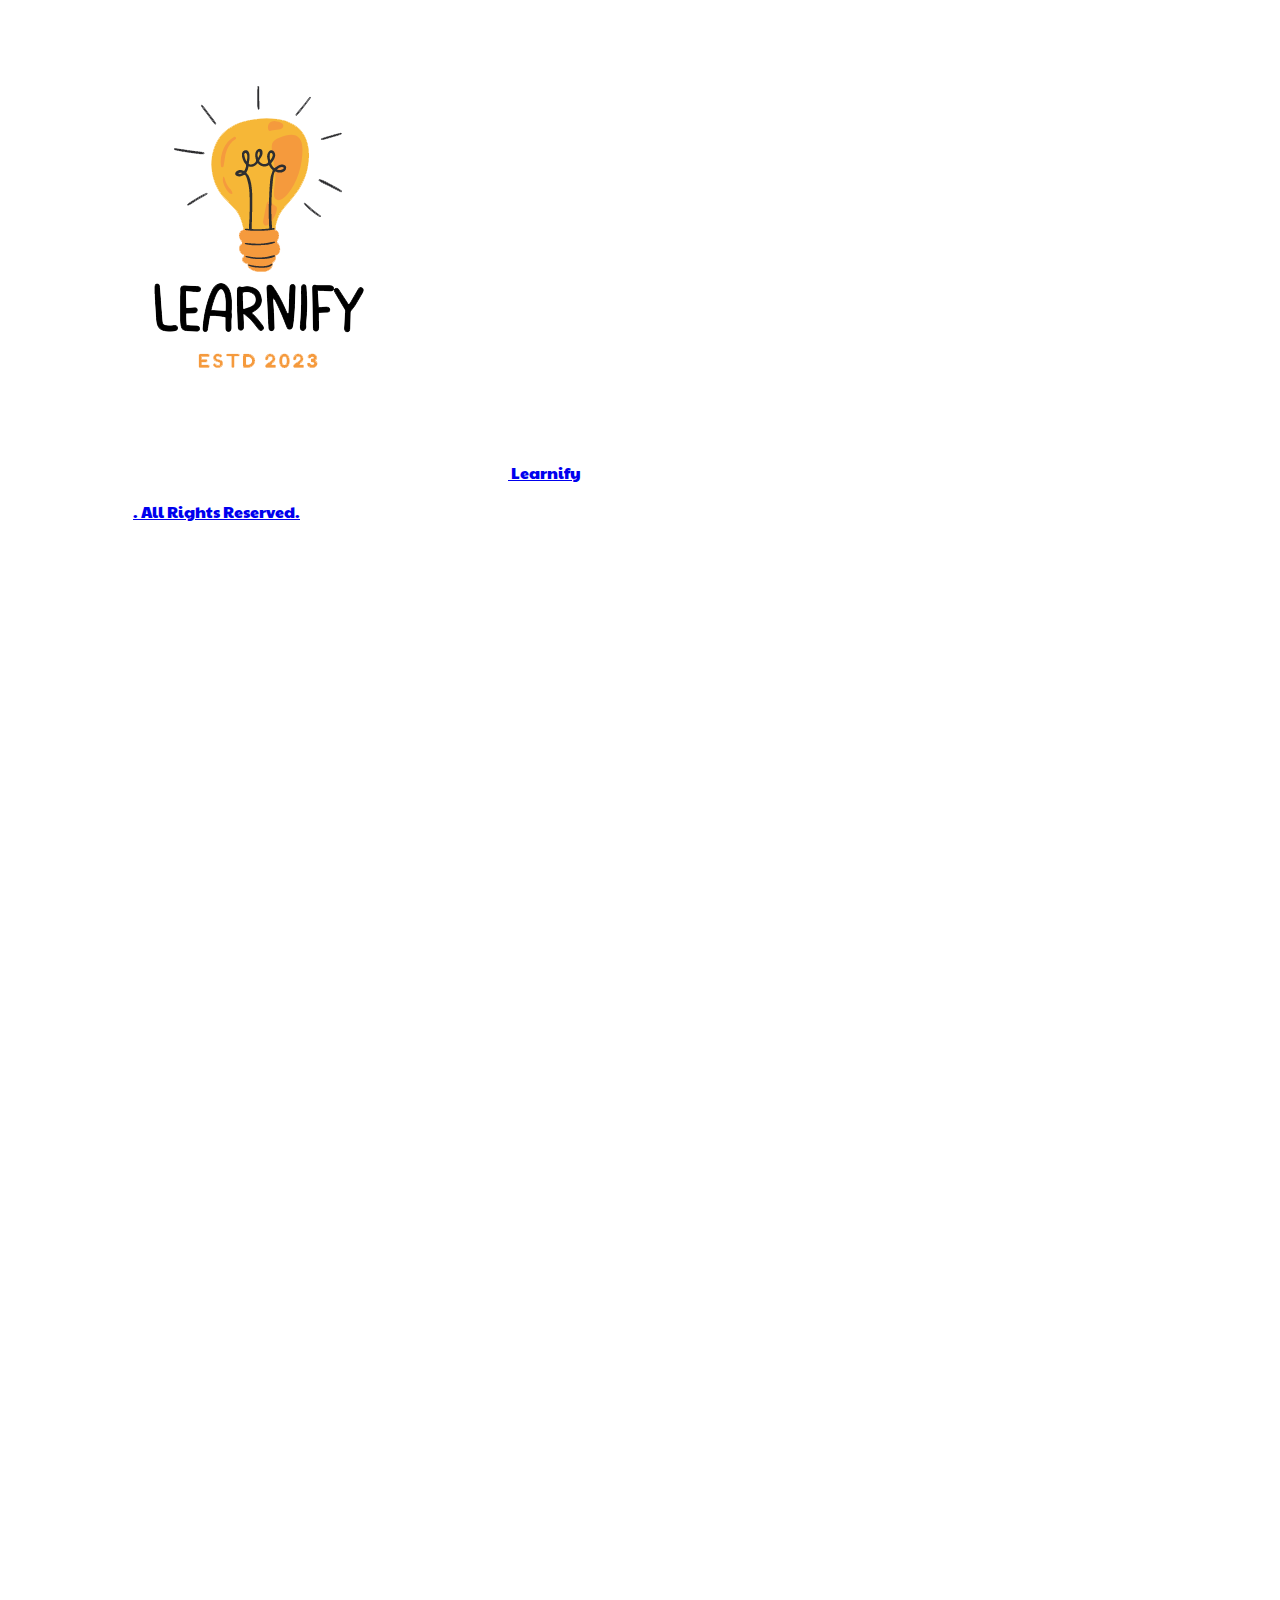
==== commit 656dac20: "Added Article" ====
--- a/index.html
+++ b/index.html
@@ -12,12 +12,18 @@
     <script src="https://cdn.tailwindcss.com"></script>
 </head>
 <style>
-    @import url("https://fonts.googleapis.com/css2?family=Itim&display=swap");
+    /* @import url("https://fonts.googleapis.com/css2?family=Itim&display=swap"); */
+    @import url('https://fonts.googleapis.com/css2?family=Paytone+One&display=swap');
 
     body {
         overflow-x: hidden !important;
-        font-family: "Itim", cursive !important;
+        /* font-family: "Itim", cursive !important; */
         scroll-behavior: smooth !important;
+        font-family: 'Paytone One', sans-serif !important;
+        background-image: url("../img/bg.gif") !important;
+        background-repeat: no-repeat !important;
+        background-size: 100% 100%;
+        color: white !important;
     }
 
     #iframecss {
@@ -29,7 +35,7 @@
 
     @media screen and (max-width: 962px) {
         #iframecss {
-            width: 60%!important;
+            width: 60% !important;
             min-width: 400px;
             height: auto;
             min-height: 500px;
@@ -38,35 +44,35 @@
 </style>
 
 <body>
-    <header class="text-gray-600 body-font">
+    <header class="-600 body-font">
         <div class="container mx-auto flex flex-wrap p-5 flex-col md:flex-row items-center">
-            <a
-                class="flex order-first lg:order-none lg:w-1/5 title-font font-medium items-center text-gray-900 lg:items-center lg:justify-center mb-4 md:mb-0" href="index.html">
+            <a class="flex order-first lg:order-none lg:w-1/5 title-font font-medium items-center -900 lg:items-center lg:justify-center mb-4 md:mb-0"
+                href="index.html">
                 <img src="img/icon.png" alt="logo" class="w-16 rounded-full">
                 <span class="ml-3 text-3xl">Learnify</span>
             </a>
             <nav class="flex lg:w-2/5 flex-wrap items-center mt-2 text-base md:ml-auto">
-                <a class="mr-5 hover:text-gray-900" href="#home">Home</a>
-                <!-- <a class="mr-5 hover:text-gray-900" href="#">About</a> -->
-                <a class="mr-5 hover:text-gray-900" href="#services">Services</a>
-                <a class="mr-5 hover:text-gray-900" href="#plans">Plans</a>
-                <a class="hover:text-gray-900" href="#contact">Contact</a>
+                <a class="mr-5 hover:-900" href="#home">Home</a>
+                <!-- <a class="mr-5 hover:-900" href="#">About</a> -->
+                <a class="mr-5 hover:-900" href="#services">Services</a>
+                <a class="mr-5 hover:-900" href="#plans">Plans</a>
+                <a class="hover:-900" href="#contact">Contact</a>
             </nav>
 
             <div class="lg:w-2/5 inline-flex lg:justify-end ml-5 lg:ml-0">
-                <button
-                    class="inline-flex items-center bg-yellow-500 border-0 py-1 px-3 focus:outline-none hover:bg-gray-200 rounded text-base mt-4 md:mt-0">Log
-                    In
-                    <svg fill="none" stroke="currentColor" stroke-linecap="round" stroke-linejoin="round"
-                        stroke-width="2" class="w-4 h-4 ml-1" viewBox="0 0 24 24">
-                        <path d="M5 12h14M12 5l7 7-7 7"></path>
-                    </svg>
-                </button>
+                <a href="login.html"><button
+                        class="inline-flex items-center bg-yellow-500 border-0 py-1 px-3 focus:outline-none hover:bg-gray-200 rounded text-base mt-4 md:mt-0">Log
+                        In
+                        <svg fill="none" stroke="currentColor" stroke-linecap="round" stroke-linejoin="round"
+                            stroke-width="2" class="w-4 h-4 ml-1" viewBox="0 0 24 24">
+                            <path d="M5 12h14M12 5l7 7-7 7"></path>
+                        </svg>
+                    </button></a>
             </div>
         </div>
     </header>
     <!-- home -->
-    <section class="text-gray-600 body-font" id="home">
+    <section class="-600 body-font" id="home">
         <div class="container mx-auto flex px-5 py-24 md:flex-row flex-col items-center">
             <div class="lg:max-w-lg lg:w-full md:w-1/2 w-5/6 mb-10 md:mb-0">
                 <img class="object-cover object-center rounded-[30px]" alt="hero"
@@ -74,7 +80,7 @@
             </div>
             <div
                 class="lg:flex-grow md:w-1/2 lg:pl-24 md:pl-16 flex flex-col md:items-start md:text-left items-center text-center">
-                <h1 class="title-font sm:text-4xl text-3xl mb-4 font-medium text-gray-900">Learn And Prepare Yourself
+                <h1 class="title-font sm:text-4xl text-3xl mb-4 font-medium -900">Learn And Prepare Yourself
                 </h1>
                 <p class="mb-8 leading-relaxed">Learnify’s Digital Events Focus On Timely Topics And Research-based
                     Instruction And Are Ideal For Literacy Educators Of All Types. These Online Events Feature Leading
@@ -84,12 +90,12 @@
         </div>
     </section>
     <!-- services -->
-    <section class="text-gray-600 body-font" id="services">
+    <section class="-600 body-font" id="services">
         <div class="container px-5 py-24 mx-auto">
             <div class="flex flex-wrap w-full mb-20 flex-col items-center text-center">
-                <h1 class="sm:text-3xl text-2xl font-medium title-font mb-2 text-gray-900">Explore Learnify’s Online
+                <h1 class="sm:text-3xl text-2xl font-medium title-font mb-2 -900">Explore Learnify’s Online
                     Professional Learning Events</h1>
-                <p class="lg:w-1/2 w-full leading-relaxed text-gray-500">.</p>
+                <p class="lg:w-1/2 w-full leading-relaxed -500">.</p>
             </div>
             <div class="flex flex-wrap -m-4">
                 <div class="xl:w-1/3 md:w-1/2 p-4">
@@ -101,7 +107,7 @@
                                 <path d="M22 12h-4l-3 9L9 3l-3 9H2"></path>
                             </svg>
                         </div>
-                        <h2 class="text-lg text-gray-900 font-medium title-font mb-2">Learnify Webinars</h2>
+                        <h2 class="text-lg -900 font-medium title-font mb-2">Learnify Webinars</h2>
                         <p class="leading-relaxed text-base">These one-hour online professional learning events deliver
                             insight and practical resources from experts in the field of literacy. You'll gain
                             dependable, research-supported ideas you can apply in your classroom, school, and district.
@@ -119,7 +125,7 @@
                                 <path d="M20 4L8.12 15.88M14.47 14.48L20 20M8.12 8.12L12 12"></path>
                             </svg>
                         </div>
-                        <h2 class="text-lg text-gray-900 font-medium title-font mb-2">Learnify Intensives</h2>
+                        <h2 class="text-lg -900 font-medium title-font mb-2">Learnify Intensives</h2>
                         <p class="leading-relaxed text-base">Looking for a more expansive understanding of a topic?
                             These in-depth online professional learning events feature literacy leaders who provide
                             research-based instruction and resources. You'll gain solid strategies you can use to put
@@ -136,7 +142,7 @@
                                 <circle cx="12" cy="7" r="4"></circle>
                             </svg>
                         </div>
-                        <h2 class="text-lg text-gray-900 font-medium title-font mb-2">Now On Demand</h2>
+                        <h2 class="text-lg -900 font-medium title-font mb-2">Now On Demand</h2>
                         <p class="leading-relaxed text-base">Want to catch up the missed sessions?? Do you just want to
                             rewatch your favorite speakers and topics? You can watch most of Learnify’s past digital
                             events on demand. Subscribe the our premium pack to get access to all the contents.</p>
@@ -151,7 +157,7 @@
                                 <path d="M4 15s1-1 4-1 5 2 8 2 4-1 4-1V3s-1 1-4 1-5-2-8-2-4 1-4 1zM4 22v-7"></path>
                             </svg>
                         </div>
-                        <h2 class="text-lg text-gray-900 font-medium title-font mb-2">Free Webinars</h2>
+                        <h2 class="text-lg -900 font-medium title-font mb-2">Free Webinars</h2>
                         <p class="leading-relaxed text-base">A selection of Learnify’s online professional learning is
                             free for everyone to attend and rewatch on demand. Check out these free webinars featuring
                             some of the best voices in the field of literacy.</p>
@@ -162,11 +168,11 @@
         </div>
     </section>
     <!-- packs -->
-    <section class="text-gray-600 body-font overflow-hidden" id="plans">
+    <section class="-600 body-font overflow-hidden" id="plans">
         <div class="container px-5 py-24 mx-auto">
             <div class="flex flex-col text-center w-full mb-20">
-                <h1 class="sm:text-4xl text-3xl font-medium title-font mb-2 text-gray-900">Our Plans</h1>
-                <p class="lg:w-2/3 mx-auto leading-relaxed text-base text-gray-500">.</p>
+                <h1 class="sm:text-4xl text-3xl font-medium title-font mb-2 -900">Our Plans</h1>
+                <p class="lg:w-2/3 mx-auto leading-relaxed text-base -500">.</p>
                 <div class="flex mx-auto border-2 border-yellow-500 rounded overflow-hidden mt-6">
                     <button class="py-1 px-4 bg-yellow-500 text-white focus:outline-none">Monthly</button>
                     <button class="py-1 px-4 focus:outline-none">Plans</button>
@@ -176,8 +182,8 @@
                 <div class="p-4 xl:w-1/2 h-1/2 md:w-1/2">
                     <div class="h-full p-6 rounded-lg border-2 border-gray-300 flex flex-col relative overflow-hidden">
                         <h2 class="text-sm tracking-widest title-font mb-1 font-medium">STARTER</h2>
-                        <h1 class="text-5xl text-gray-900 pb-4 mb-4 border-b border-gray-200 leading-none">Free</h1>
-                        <p class="flex items-center text-gray-600 mb-2">
+                        <h1 class="text-5xl -900 pb-4 mb-4 border-b border-gray-200 leading-none">Free</h1>
+                        <p class="flex items-center -600 mb-2">
                             <span
                                 class="w-4 h-4 mr-2 inline-flex items-center justify-center bg-gray-400 text-white rounded-full flex-shrink-0">
                                 <svg fill="none" stroke="currentColor" stroke-linecap="round" stroke-linejoin="round"
@@ -186,7 +192,7 @@
                                 </svg>
                             </span>Learning videos with tutorials
                         </p>
-                        <p class="flex items-center text-gray-600 mb-2">
+                        <p class="flex items-center -600 mb-2">
                             <span
                                 class="w-4 h-4 mr-2 inline-flex items-center justify-center bg-gray-400 text-white rounded-full flex-shrink-0">
                                 <svg fill="none" stroke="currentColor" stroke-linecap="round" stroke-linejoin="round"
@@ -195,15 +201,15 @@
                                 </svg>
                             </span>Quizzes with real time results along with feedback
                         </p>
-                        <button
-                            class="flex items-center mt-auto text-white bg-gray-400 border-0 py-2 px-4 w-1/2 focus:outline-none hover:bg-gray-500 rounded-full">Go
-                            For It
-                            <svg fill="none" stroke="currentColor" stroke-linecap="round" stroke-linejoin="round"
-                                stroke-width="2" class="w-4 h-4 ml-auto" viewBox="0 0 24 24">
-                                <path d="M5 12h14M12 5l7 7-7 7"></path>
-                            </svg>
-                        </button>
-                        <p class="text-xs text-gray-500 mt-3">.</p>
+                        <a href="login.html"><button
+                                class="flex items-center mt-auto text-white bg-gray-400 border-0 py-2 px-4 w-1/2 focus:outline-none hover:bg-gray-500 rounded-full">Go
+                                For It
+                                <svg fill="none" stroke="currentColor" stroke-linecap="round" stroke-linejoin="round"
+                                    stroke-width="2" class="w-4 h-4 ml-auto" viewBox="0 0 24 24">
+                                    <path d="M5 12h14M12 5l7 7-7 7"></path>
+                                </svg>
+                            </button></a>
+                        <p class="text-xs -500 mt-3">.</p>
                     </div>
                 </div>
                 <div class="p-4 xl:w-1/2 h-1/2 md:w-1/2">
@@ -212,12 +218,11 @@
                         <span
                             class="bg-yellow-500 text-white px-3 py-1 tracking-widest text-xs absolute right-0 top-0 rounded-bl">POPULAR</span>
                         <h2 class="text-sm tracking-widest title-font mb-1 font-medium">PREMIUM</h2>
-                        <h1
-                            class="text-5xl text-gray-900 leading-none flex items-center pb-4 mb-4 border-b border-gray-200">
+                        <h1 class="text-5xl -900 leading-none flex items-center pb-4 mb-4 border-b border-gray-200">
                             <span>₹199</span>
-                            <span class="text-lg ml-1 font-normal text-gray-500">/Month</span>
+                            <span class="text-lg ml-1 font-normal -500">/Month</span>
                         </h1>
-                        <p class="flex items-center text-gray-600 mb-2">
+                        <p class="flex items-center -600 mb-2">
                             <span
                                 class="w-4 h-4 mr-2 inline-flex items-center justify-center bg-gray-400 text-white rounded-full flex-shrink-0">
                                 <svg fill="none" stroke="currentColor" stroke-linecap="round" stroke-linejoin="round"
@@ -226,7 +231,7 @@
                                 </svg>
                             </span>Schedule your sessions
                         </p>
-                        <p class="flex items-center text-gray-600 mb-2">
+                        <p class="flex items-center -600 mb-2">
                             <span
                                 class="w-4 h-4 mr-2 inline-flex items-center justify-center bg-gray-400 text-white rounded-full flex-shrink-0">
                                 <svg fill="none" stroke="currentColor" stroke-linecap="round" stroke-linejoin="round"
@@ -235,7 +240,7 @@
                                 </svg>
                             </span>Lectures inlcuding pdf notes
                         </p>
-                        <p class="flex items-center text-gray-600 mb-2">
+                        <p class="flex items-center -600 mb-2">
                             <span
                                 class="w-4 h-4 mr-2 inline-flex items-center justify-center bg-gray-400 text-white rounded-full flex-shrink-0">
                                 <svg fill="none" stroke="currentColor" stroke-linecap="round" stroke-linejoin="round"
@@ -245,27 +250,28 @@
                             </span>Advanced oraganised quizzes with real time feedback
                         </p>
                         <button
-                            class="flex items-center mt-auto text-white bg-yellow-500 border-0 py-2 px-4 w-1/2 focus:outline-none hover:bg-yellow-600 rounded-full">Go
+                            class="flex items-center mt-auto text-white bg-yellow-500 border-0 py-2 px-4 w-1/2 focus:outline-none hover:bg-yellow-600 rounded-full"
+                            onclick=showMessage()>Go
                             For It
                             <svg fill="none" stroke="currentColor" stroke-linecap="round" stroke-linejoin="round"
                                 stroke-width="2" class="w-4 h-4 ml-auto" viewBox="0 0 24 24">
                                 <path d="M5 12h14M12 5l7 7-7 7"></path>
                             </svg>
                         </button>
-                        <p class="text-xs text-gray-500 mt-3">
-                        </p>
-                        <p class="text-xs text-gray-500 mt-3">.</p>
+                        <p class="text-xs -500 mt-3">
+                        </p>
+                        <p class="text-xs -500 mt-3">.</p>
                     </div>
                 </div>
             </div>
         </div>
     </section>
     <!-- contact -->
-    <section class="text-gray-600 body-font" id="contact">
+    <section class="-600 body-font" id="contact">
         <div class="container mx-auto flex px-5 py-24 md:flex-row flex-col items-center">
             <div
                 class="lg:flex-grow md:w-1/2 lg:pl-24 md:pl-16 flex flex-col md:items-start md:text-left items-center text-center">
-                <h1 class="title-font sm:text-4xl text-3xl mb-4 font-medium text-gray-900">Get In Touch
+                <h1 class="title-font sm:text-4xl text-3xl mb-4 font-medium -900">Get In Touch
                 </h1>
                 <div class="mb-8 leading-relaxed">
                     <iframe
@@ -280,25 +286,25 @@
         </div>
     </section>
     <!-- footer -->
-    <footer class="text-gray-600 body-font">
+    <footer class="-600 body-font">
         <div class="container px-5 py-8 mx-auto flex items-center sm:flex-row flex-col">
-            <a class="flex title-font font-medium items-center md:justify-start justify-center text-gray-900" href="index.html">
+            <a class="flex title-font font-medium items-center md:justify-start justify-center -900" href="index.html">
                 <img src="img/icon.png" alt="logo" class="w-16 text-white p-2 rounded-full">
                 <span class="ml-3 text-xl">Learnify</span>
             </a>
-            <p class="text-sm text-gray-500 sm:ml-4 sm:pl-4 sm:border-l-2 sm:border-gray-200 sm:py-2 sm:mt-0 mt-4">©
+            <p class="text-sm -500 sm:ml-4 sm:pl-4 sm:border-l-2 sm:border-gray-200 sm:py-2 sm:mt-0 mt-4">©
                 2023 Learnify
-                <a href="#" class="text-gray-600 ml-1" rel="noopener noreferrer" target="_blank">. All Rights Reserved.
+                <a href="#" class="-600 ml-1" rel="noopener noreferrer" target="_blank">. All Rights Reserved.
                 </a>
             </p>
             <span class="inline-flex sm:ml-auto sm:mt-0 mt-4 justify-center sm:justify-start">
-                <a class="text-gray-500">
+                <a class="-500">
                     <svg fill="currentColor" stroke-linecap="round" stroke-linejoin="round" stroke-width="2"
                         class="w-5 h-5" viewBox="0 0 24 24">
                         <path d="M18 2h-3a5 5 0 00-5 5v3H7v4h3v8h4v-8h3l1-4h-4V7a1 1 0 011-1h3z"></path>
                     </svg>
                 </a>
-                <a class="ml-3 text-gray-500">
+                <a class="ml-3 -500">
                     <svg fill="currentColor" stroke-linecap="round" stroke-linejoin="round" stroke-width="2"
                         class="w-5 h-5" viewBox="0 0 24 24">
                         <path
@@ -306,14 +312,14 @@
                         </path>
                     </svg>
                 </a>
-                <a class="ml-3 text-gray-500">
+                <a class="ml-3 -500">
                     <svg fill="none" stroke="currentColor" stroke-linecap="round" stroke-linejoin="round"
                         stroke-width="2" class="w-5 h-5" viewBox="0 0 24 24">
                         <rect width="20" height="20" x="2" y="2" rx="5" ry="5"></rect>
                         <path d="M16 11.37A4 4 0 1112.63 8 4 4 0 0116 11.37zm1.5-4.87h.01"></path>
                     </svg>
                 </a>
-                <a class="ml-3 text-gray-500">
+                <a class="ml-3 -500">
                     <svg fill="currentColor" stroke="currentColor" stroke-linecap="round" stroke-linejoin="round"
                         stroke-width="0" class="w-5 h-5" viewBox="0 0 24 24">
                         <path stroke="none"
@@ -331,13 +337,18 @@
         (function () {
             var s1 = document.createElement("script"), s0 = document.getElementsByTagName("script")[0];
             s1.async = true;
-            s1.src = 'https://embed.tawk.to/63e1d58bc2f1ac1e2031cf82/1gol2kadr';
+            s1.src = 'https://embed.tawk.to/63e45525474251287912498b/1gopup7cn';
             s1.charset = 'UTF-8';
             s1.setAttribute('crossorigin', '*');
             s0.parentNode.insertBefore(s1, s0);
         })();
     </script>
     <!--End of Tawk.to Script-->
+    <script>
+        function showMessage() {
+            alert("Coming Soon!");
+        }
+    </script>
 </body>
 
 </html>